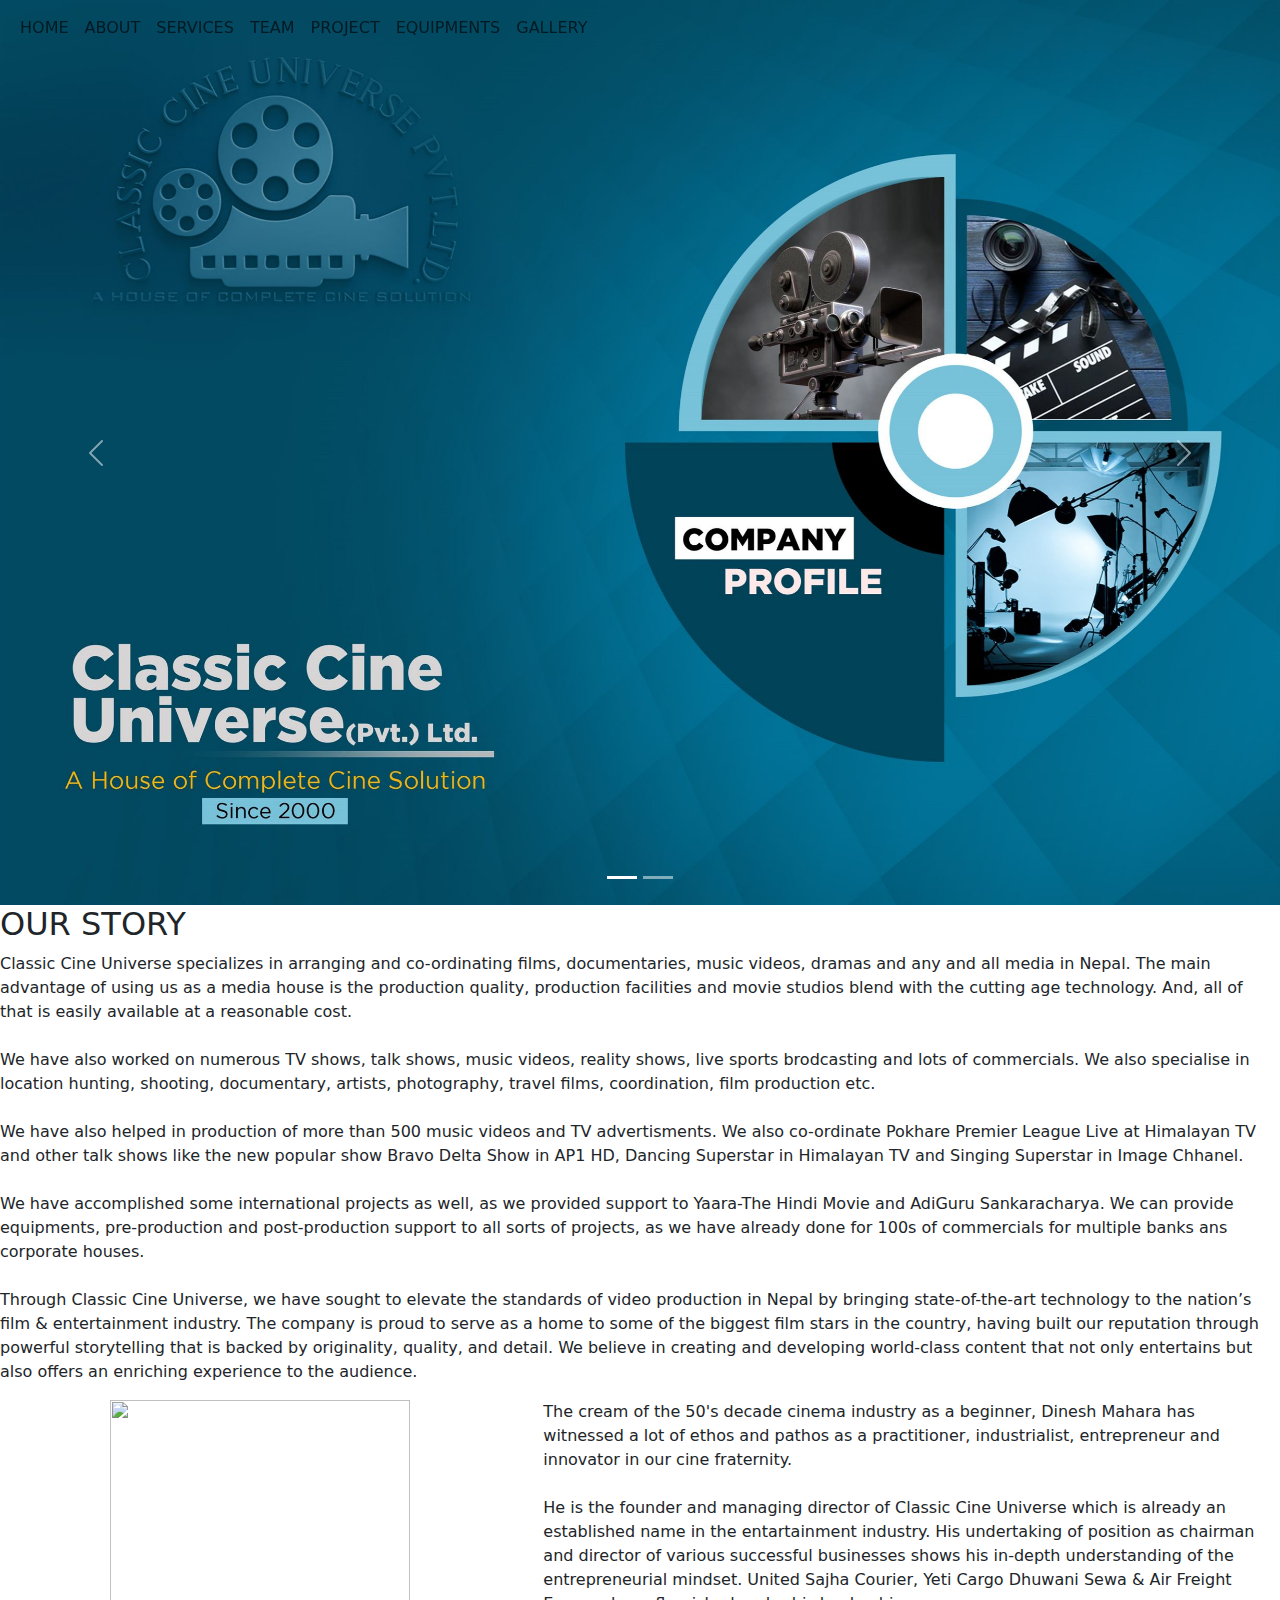
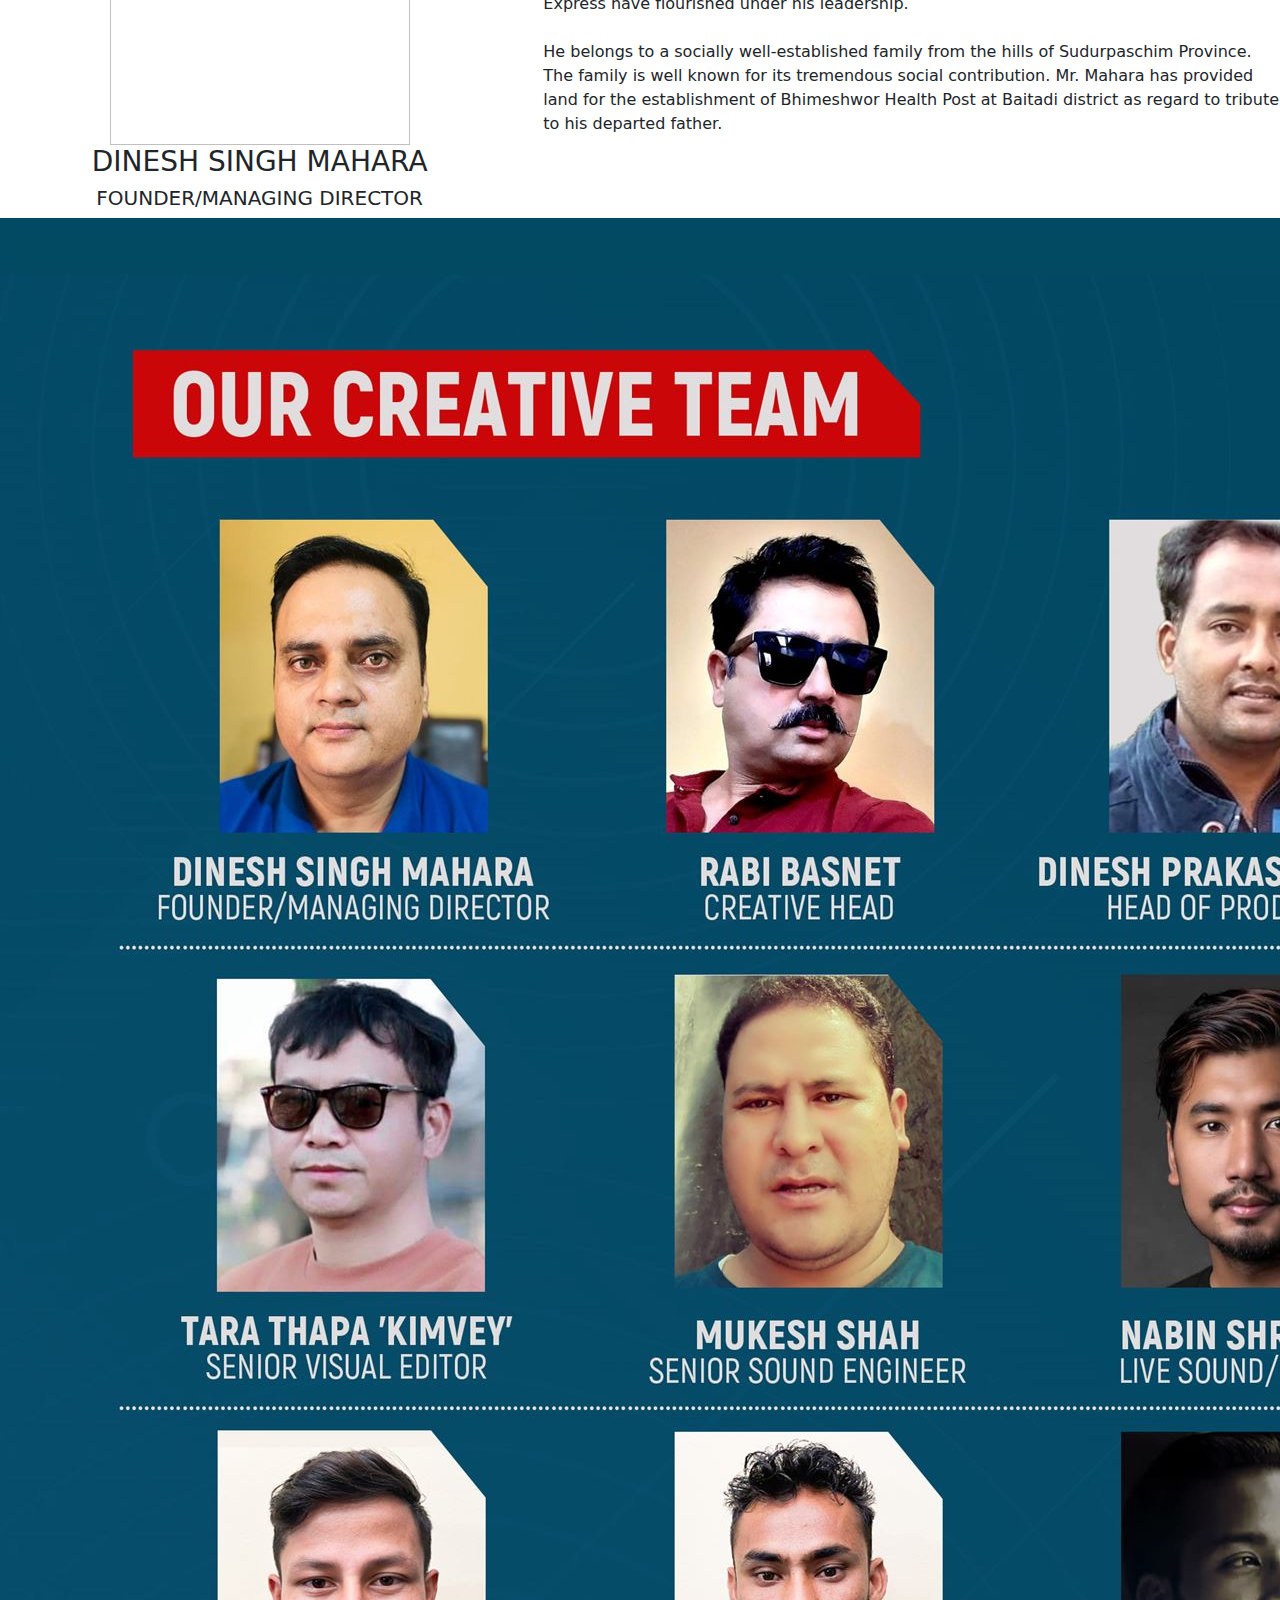
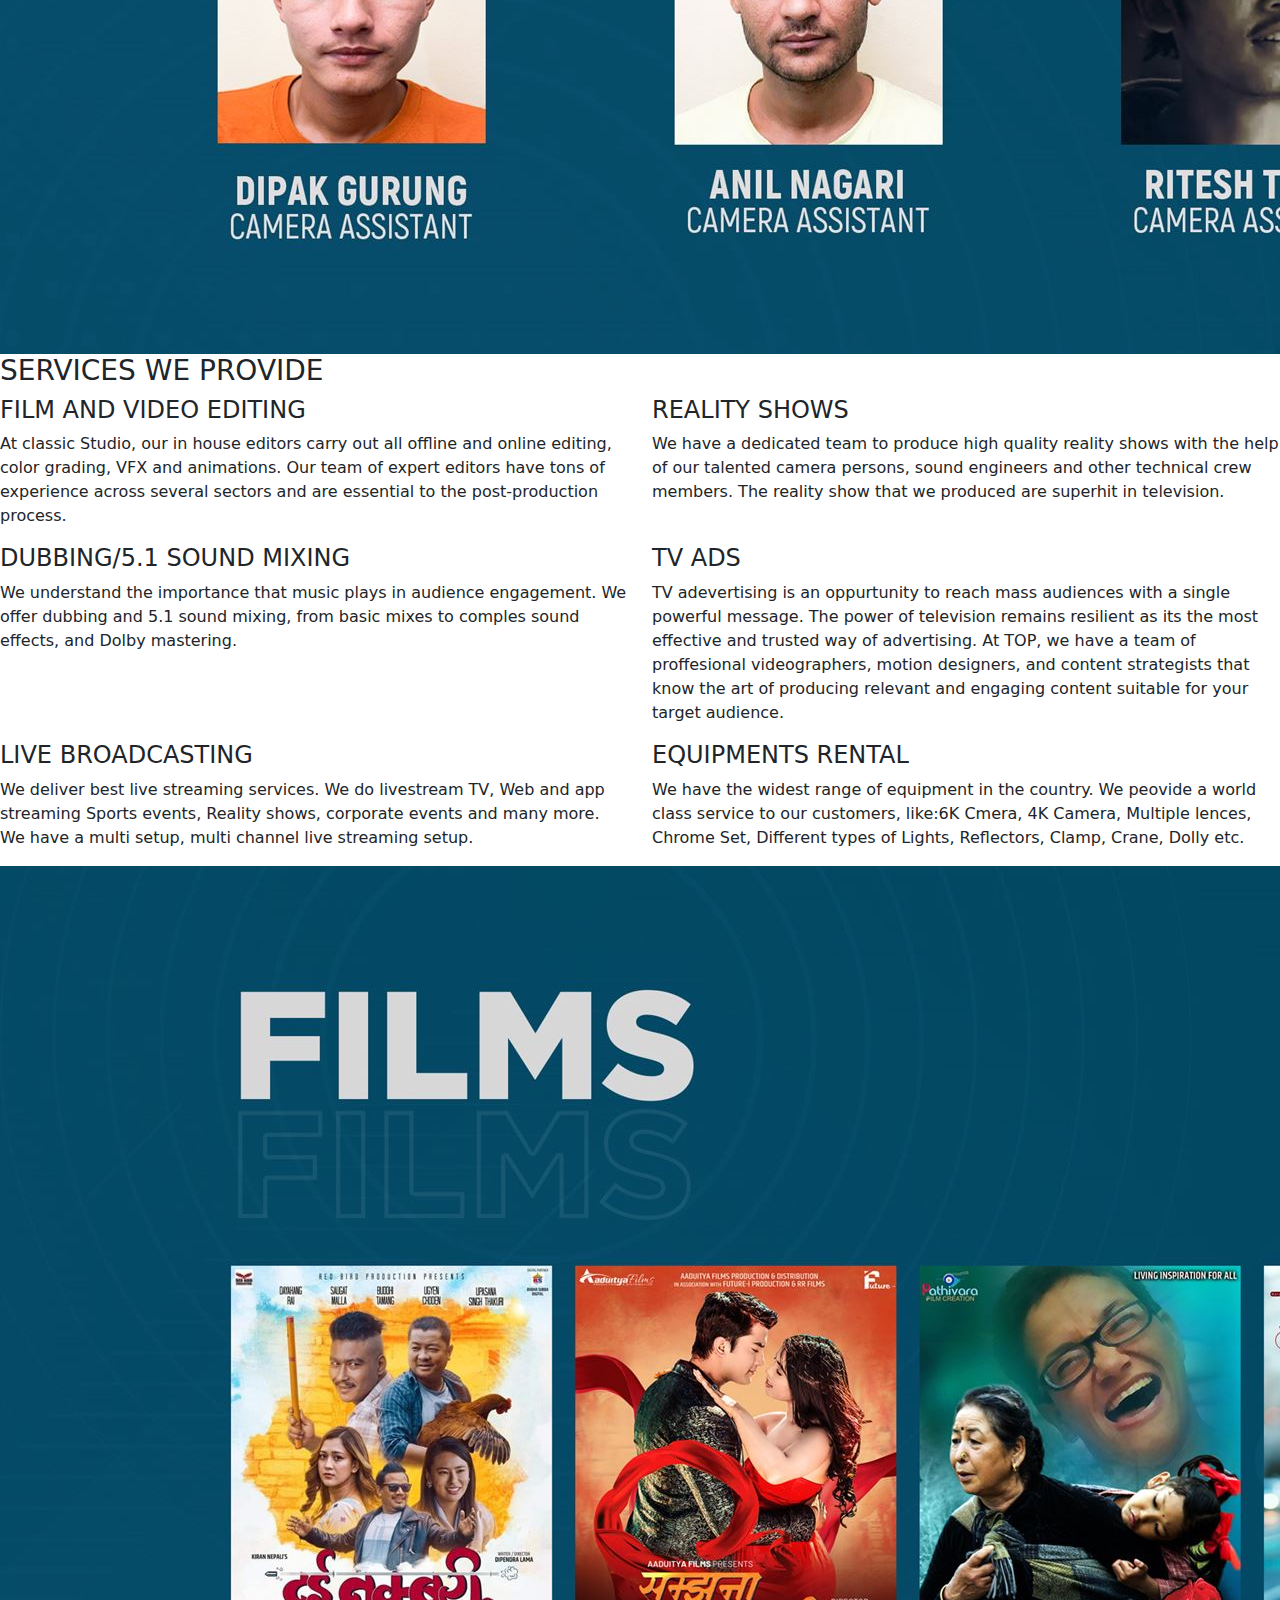
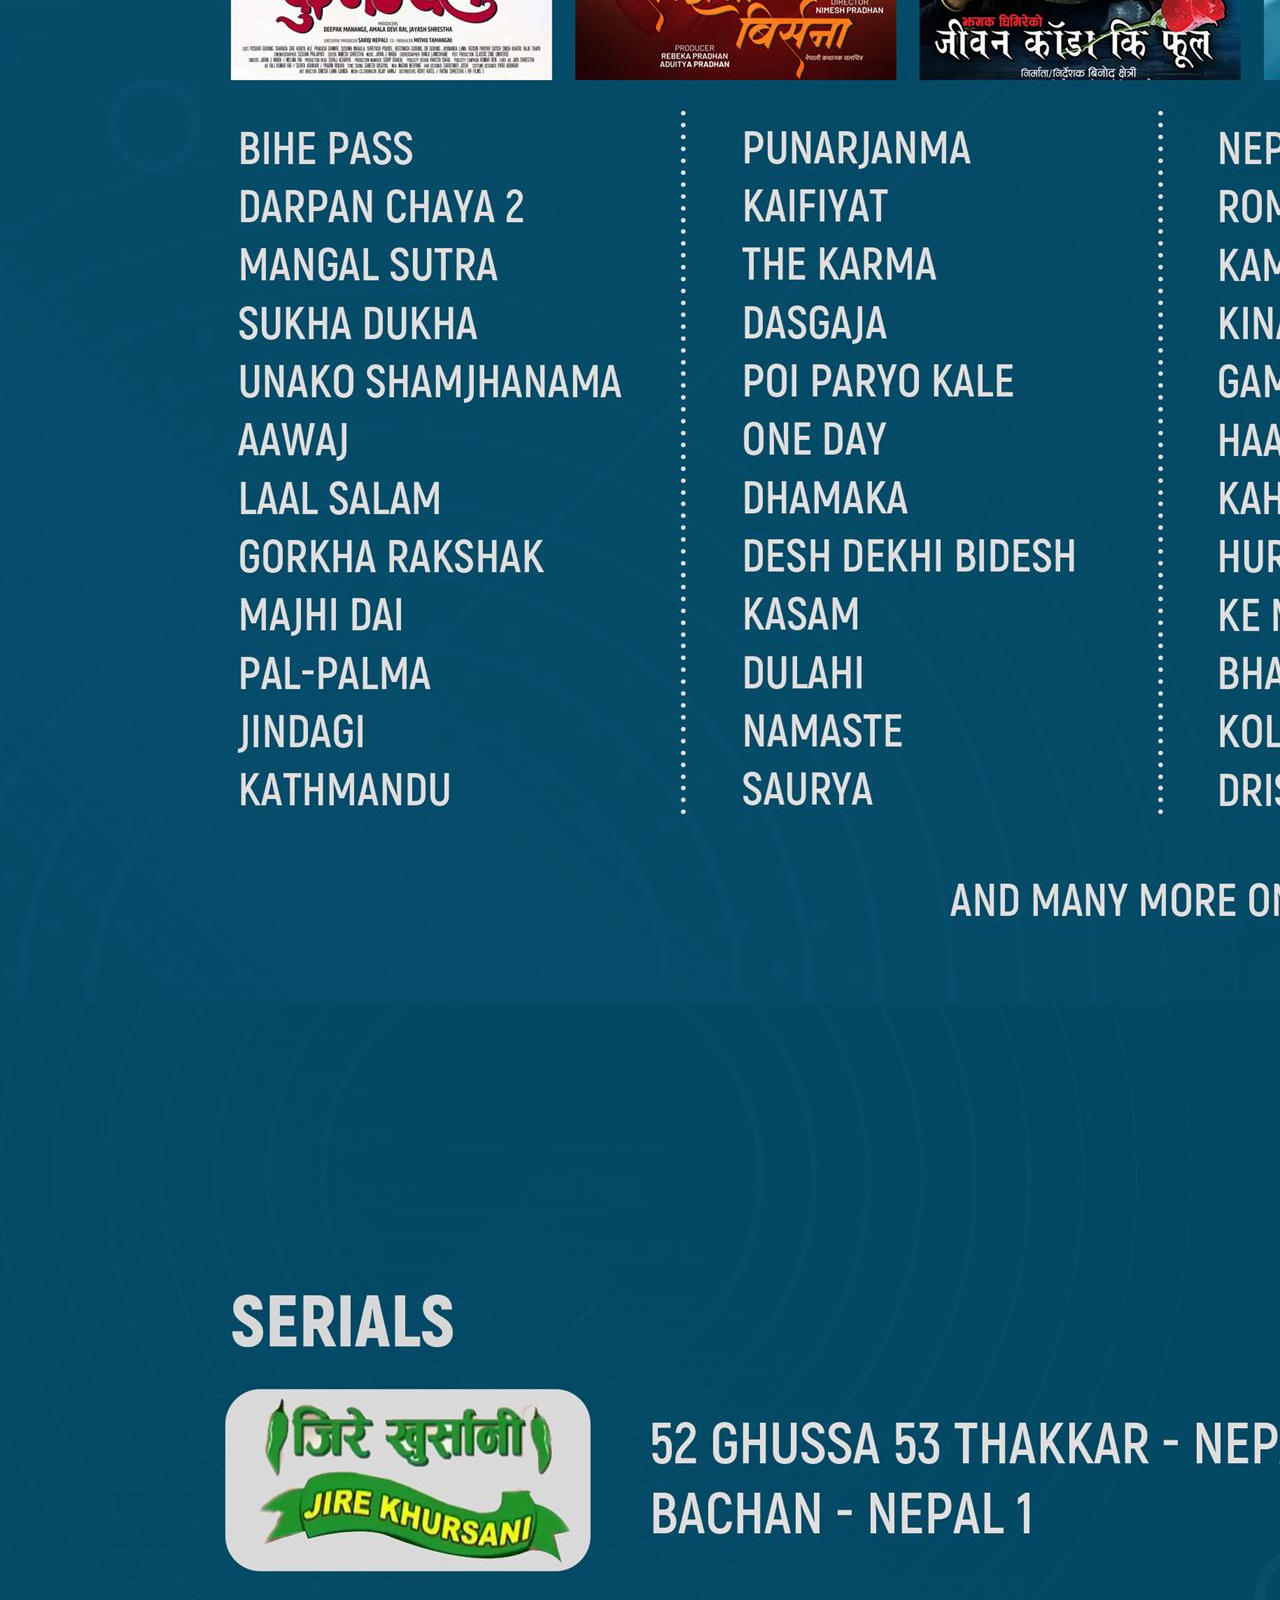
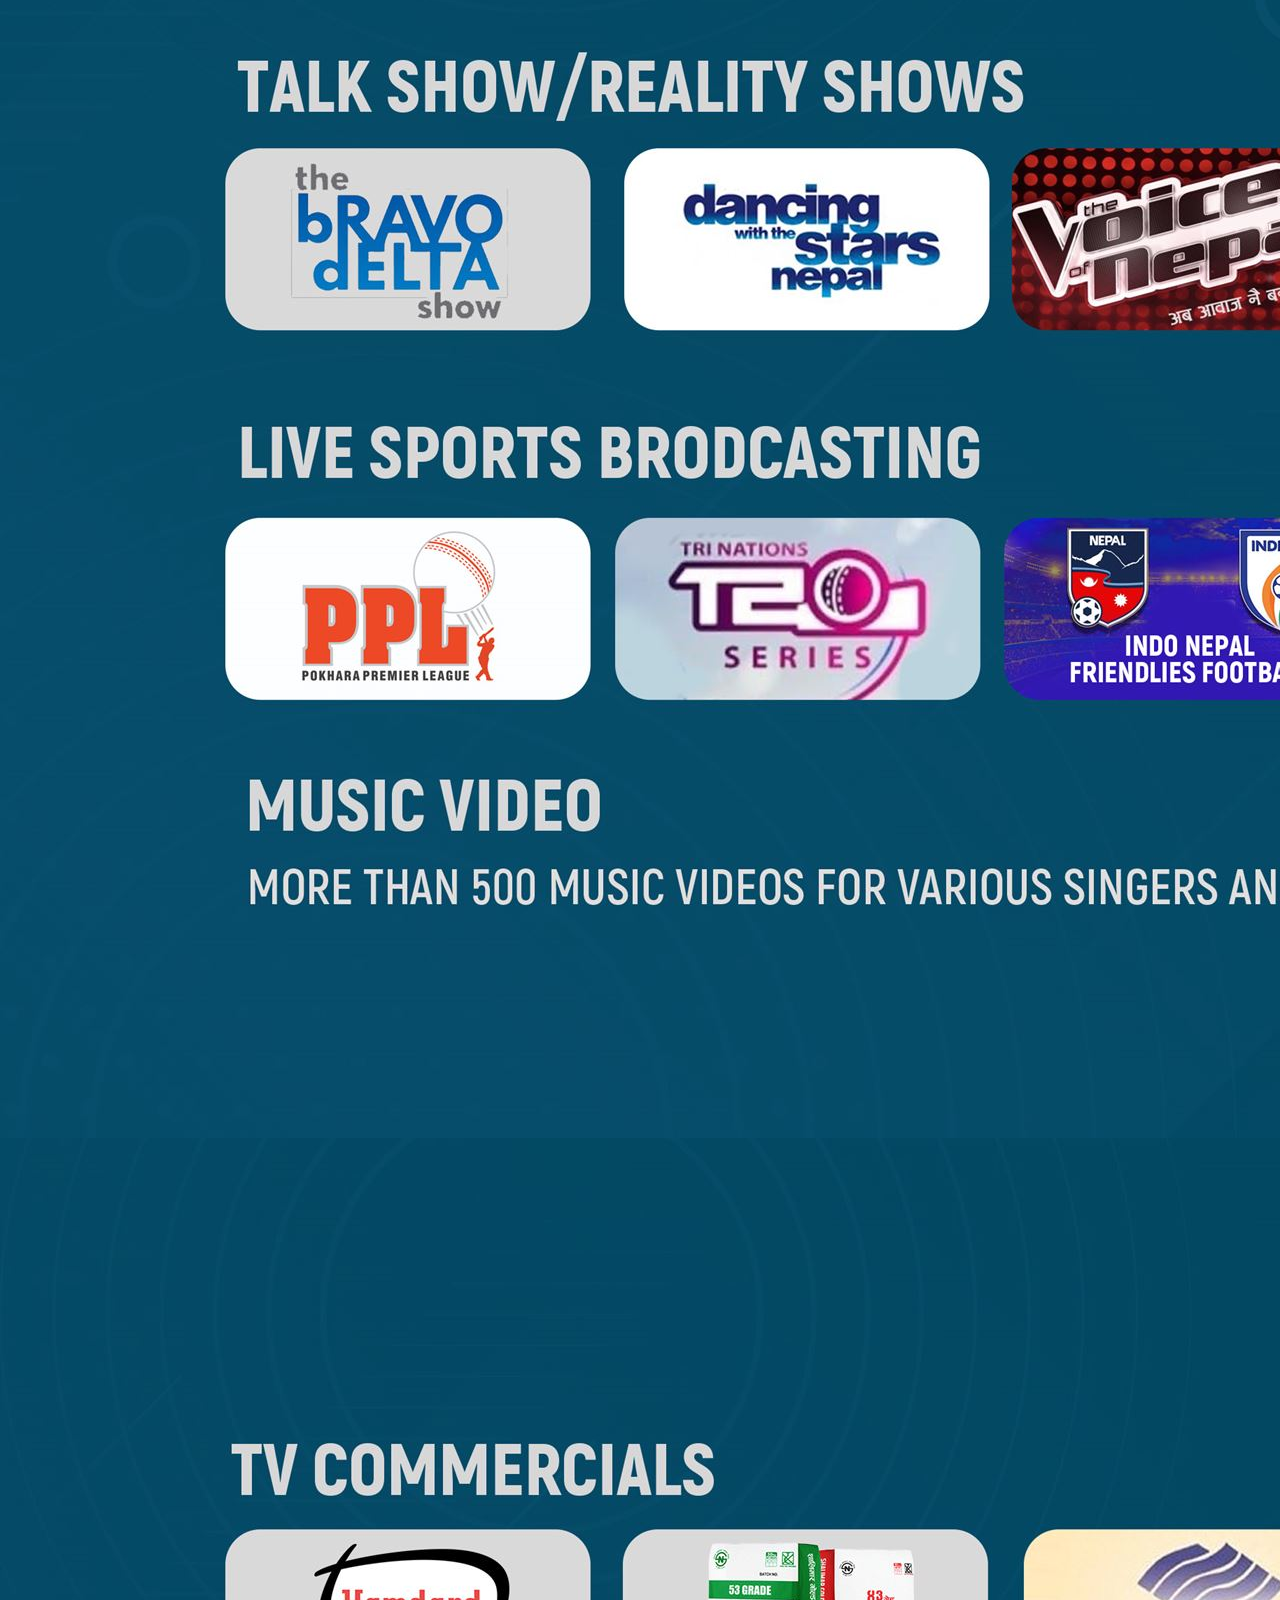
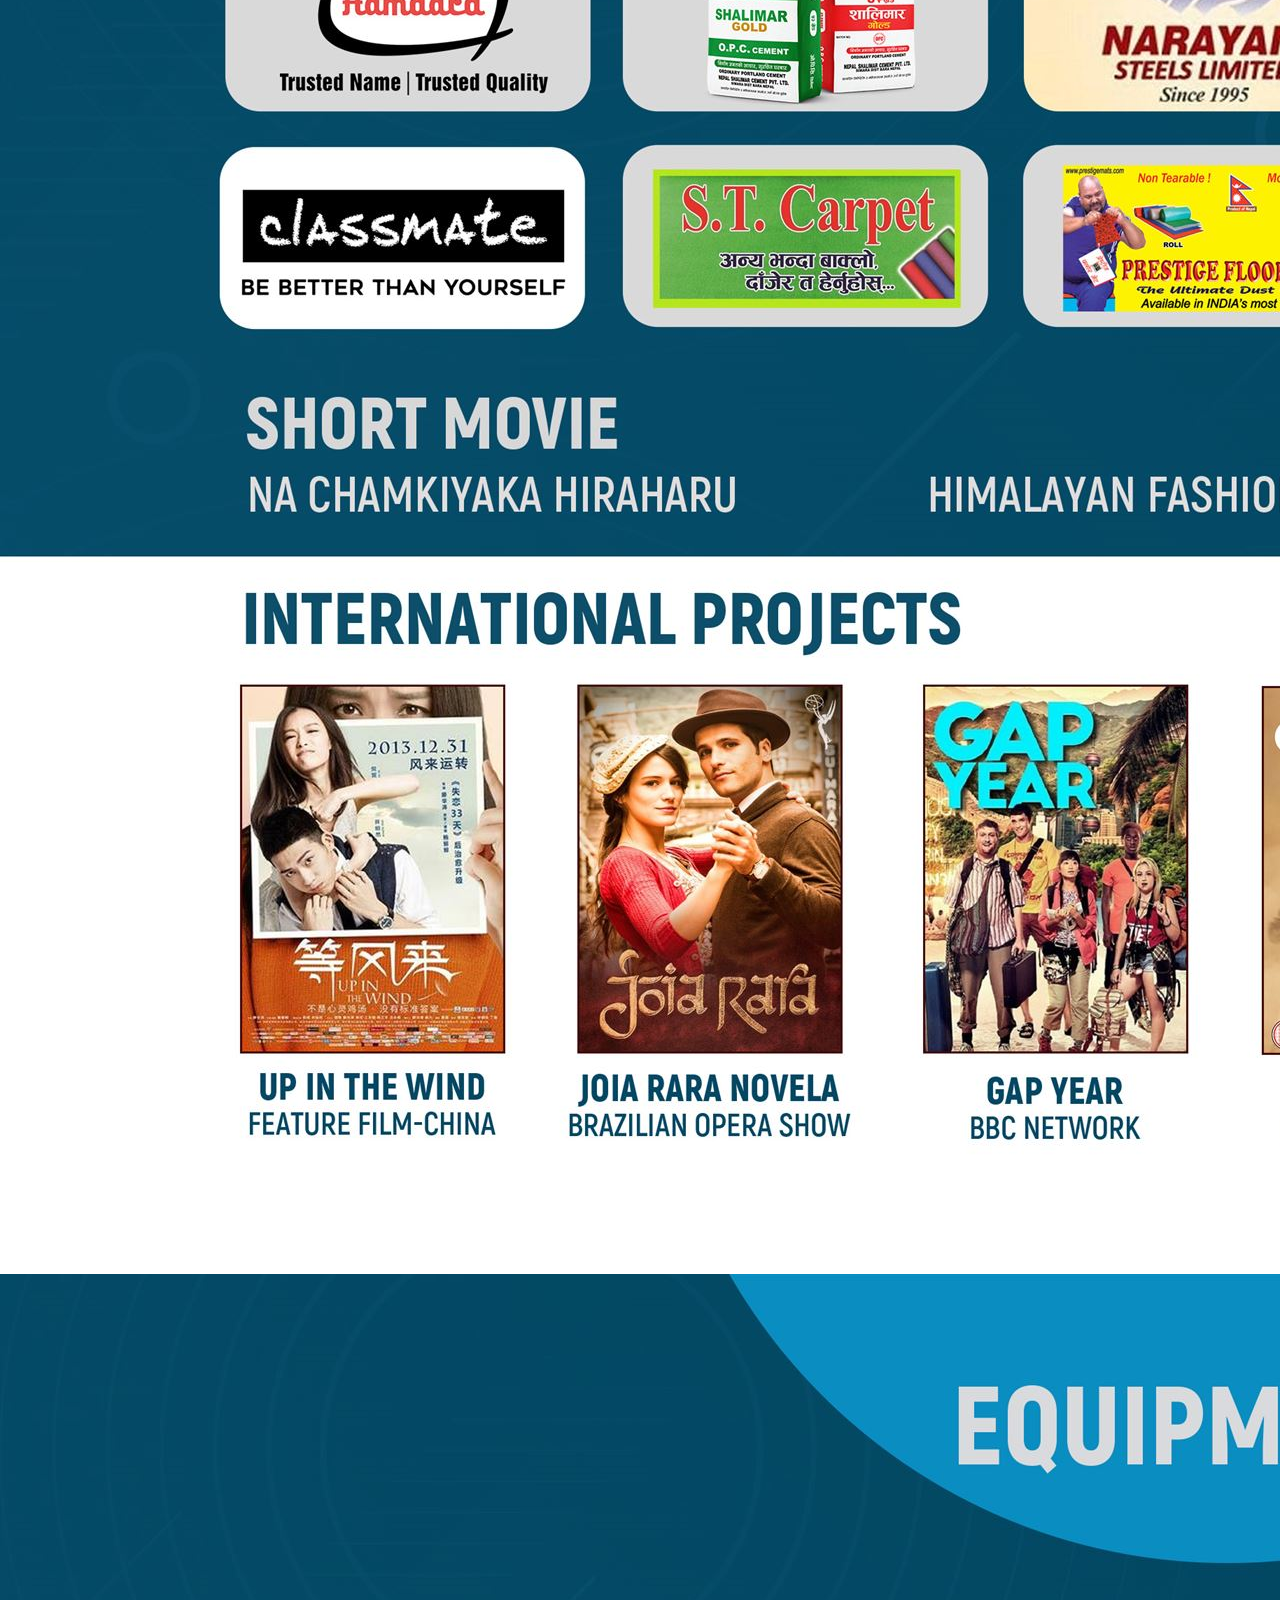
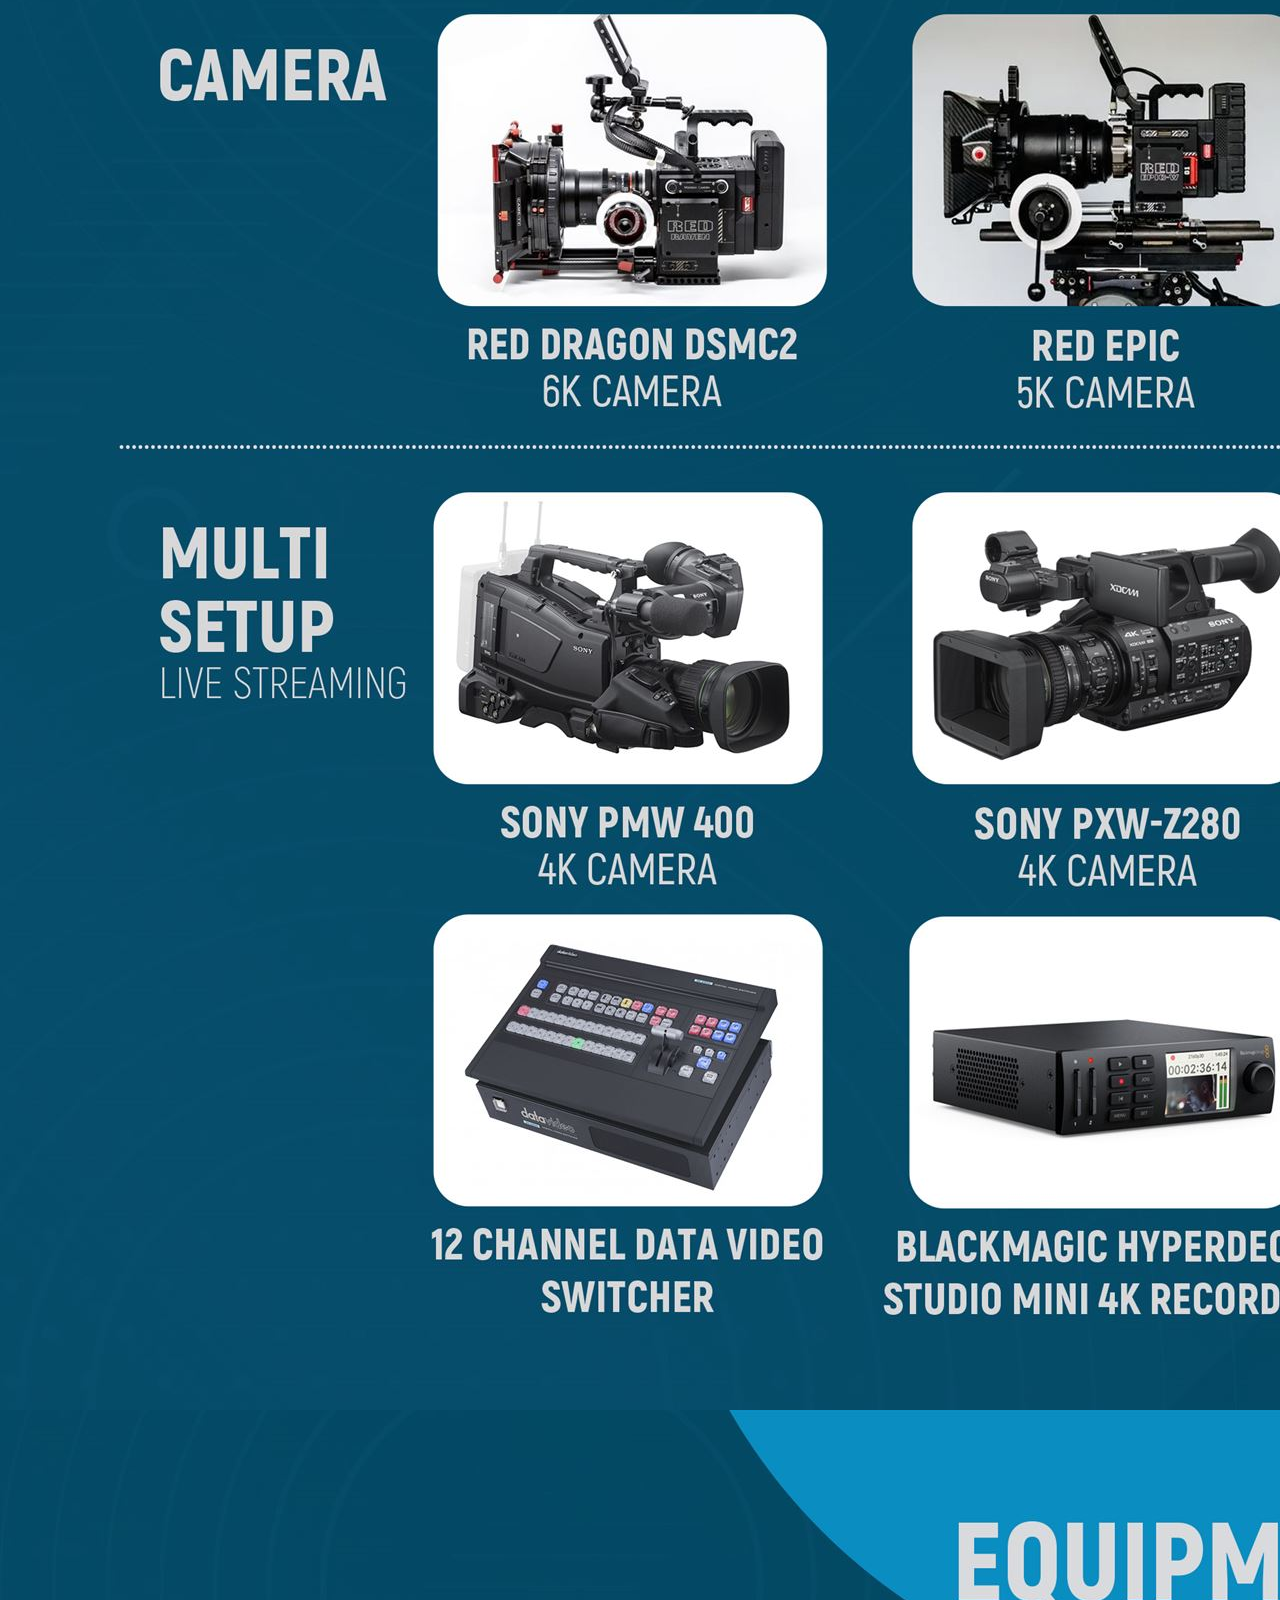
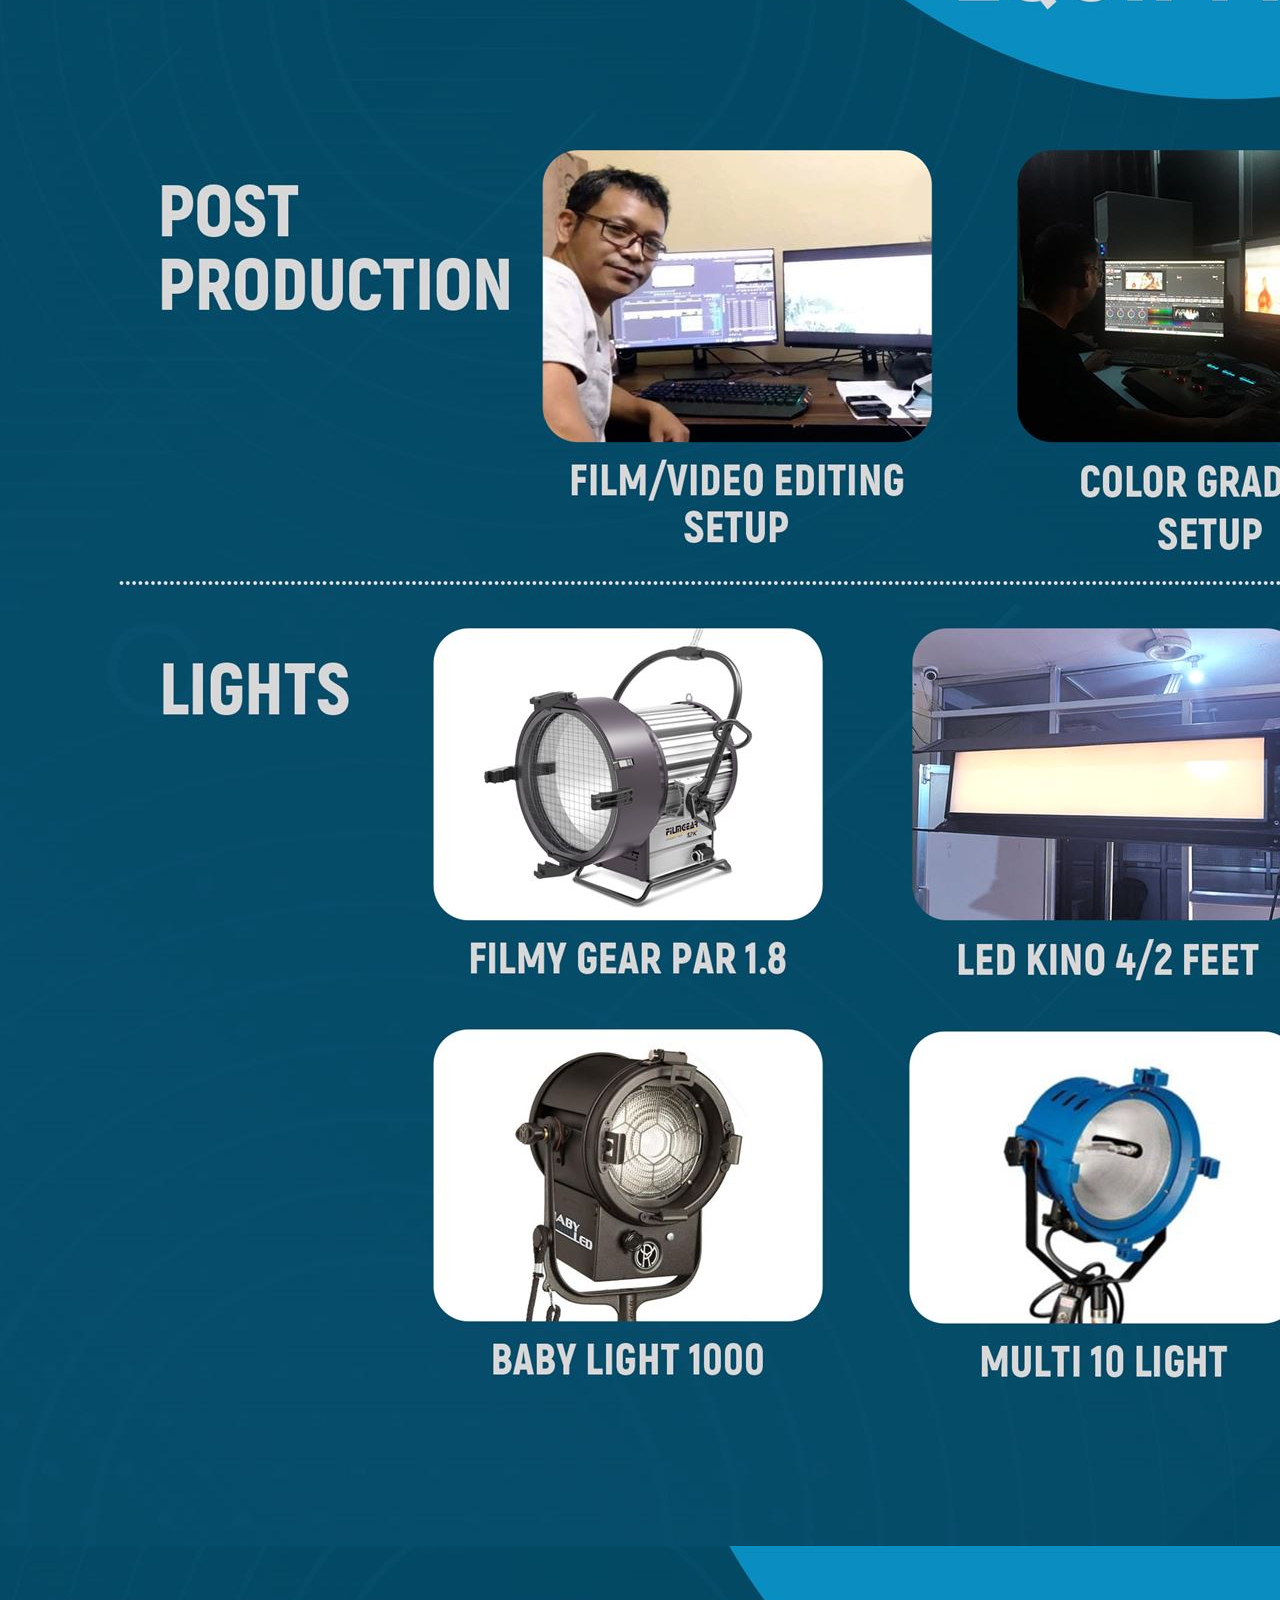
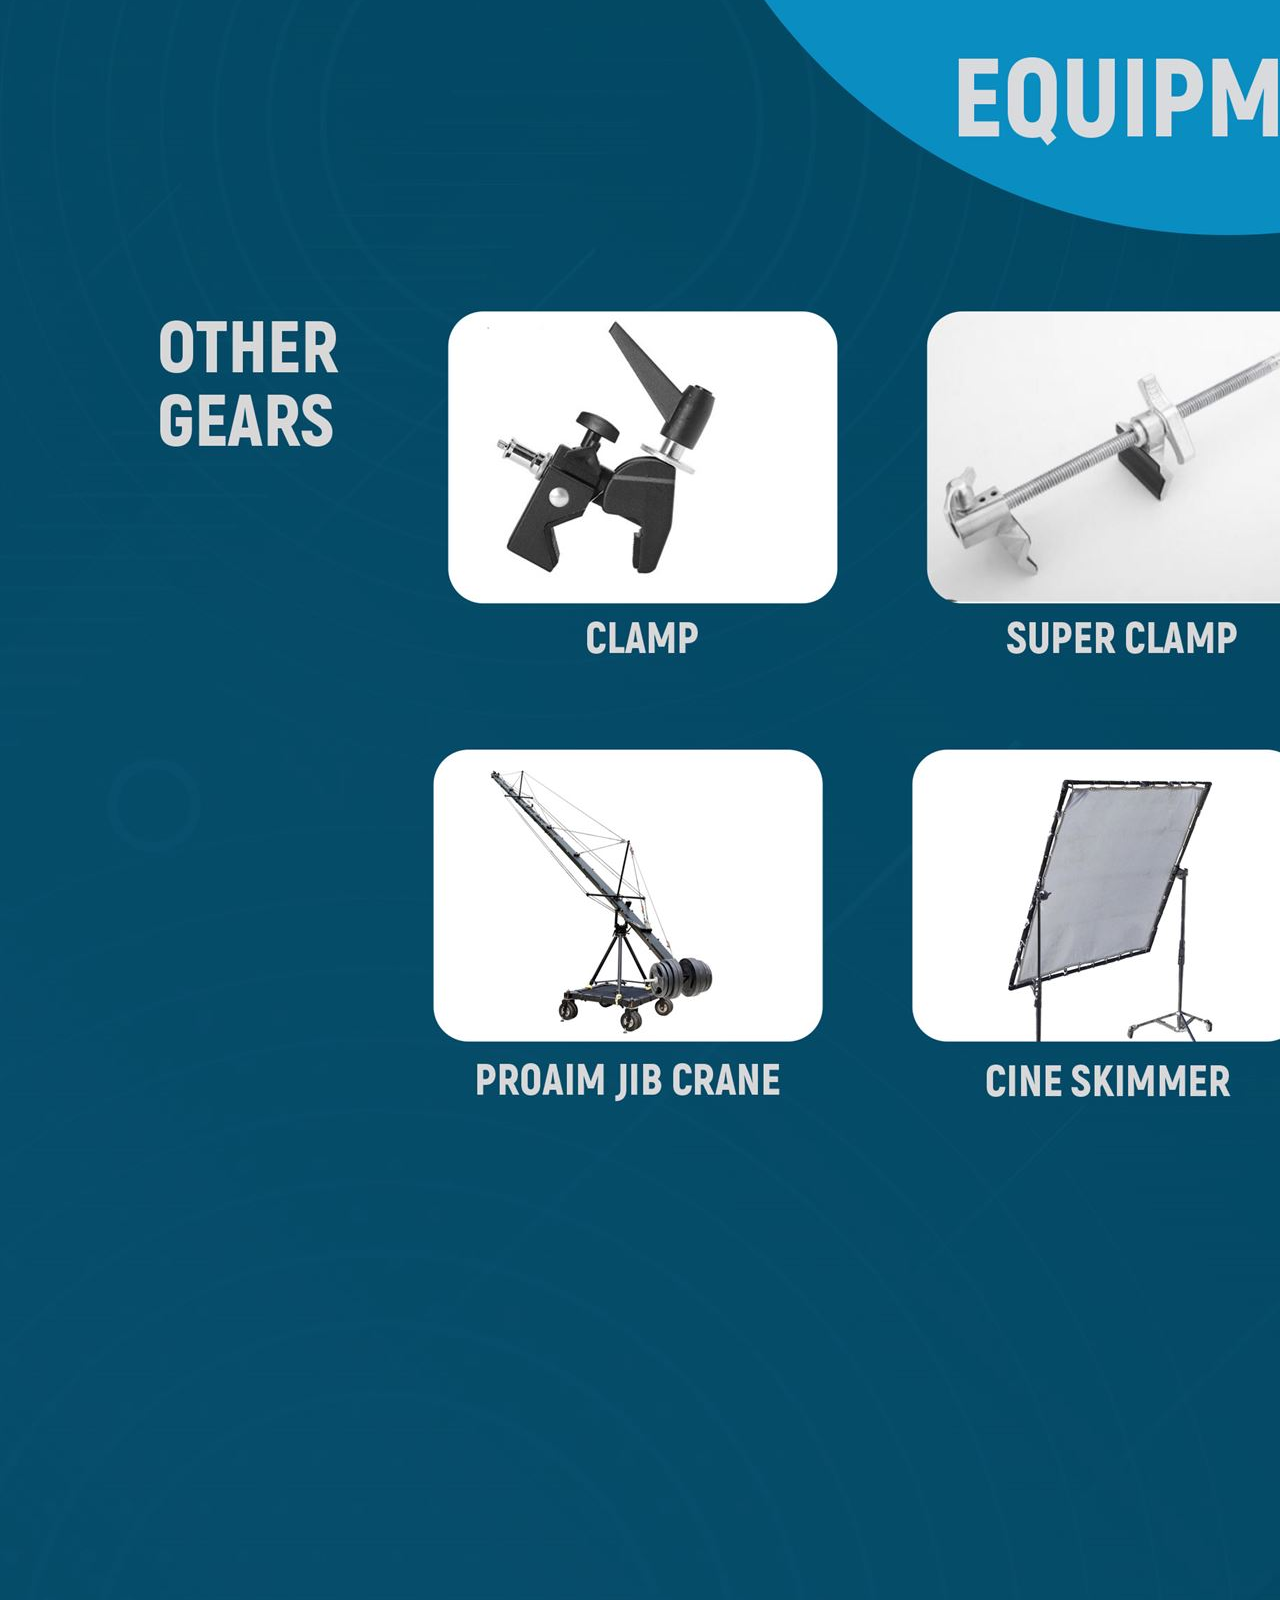
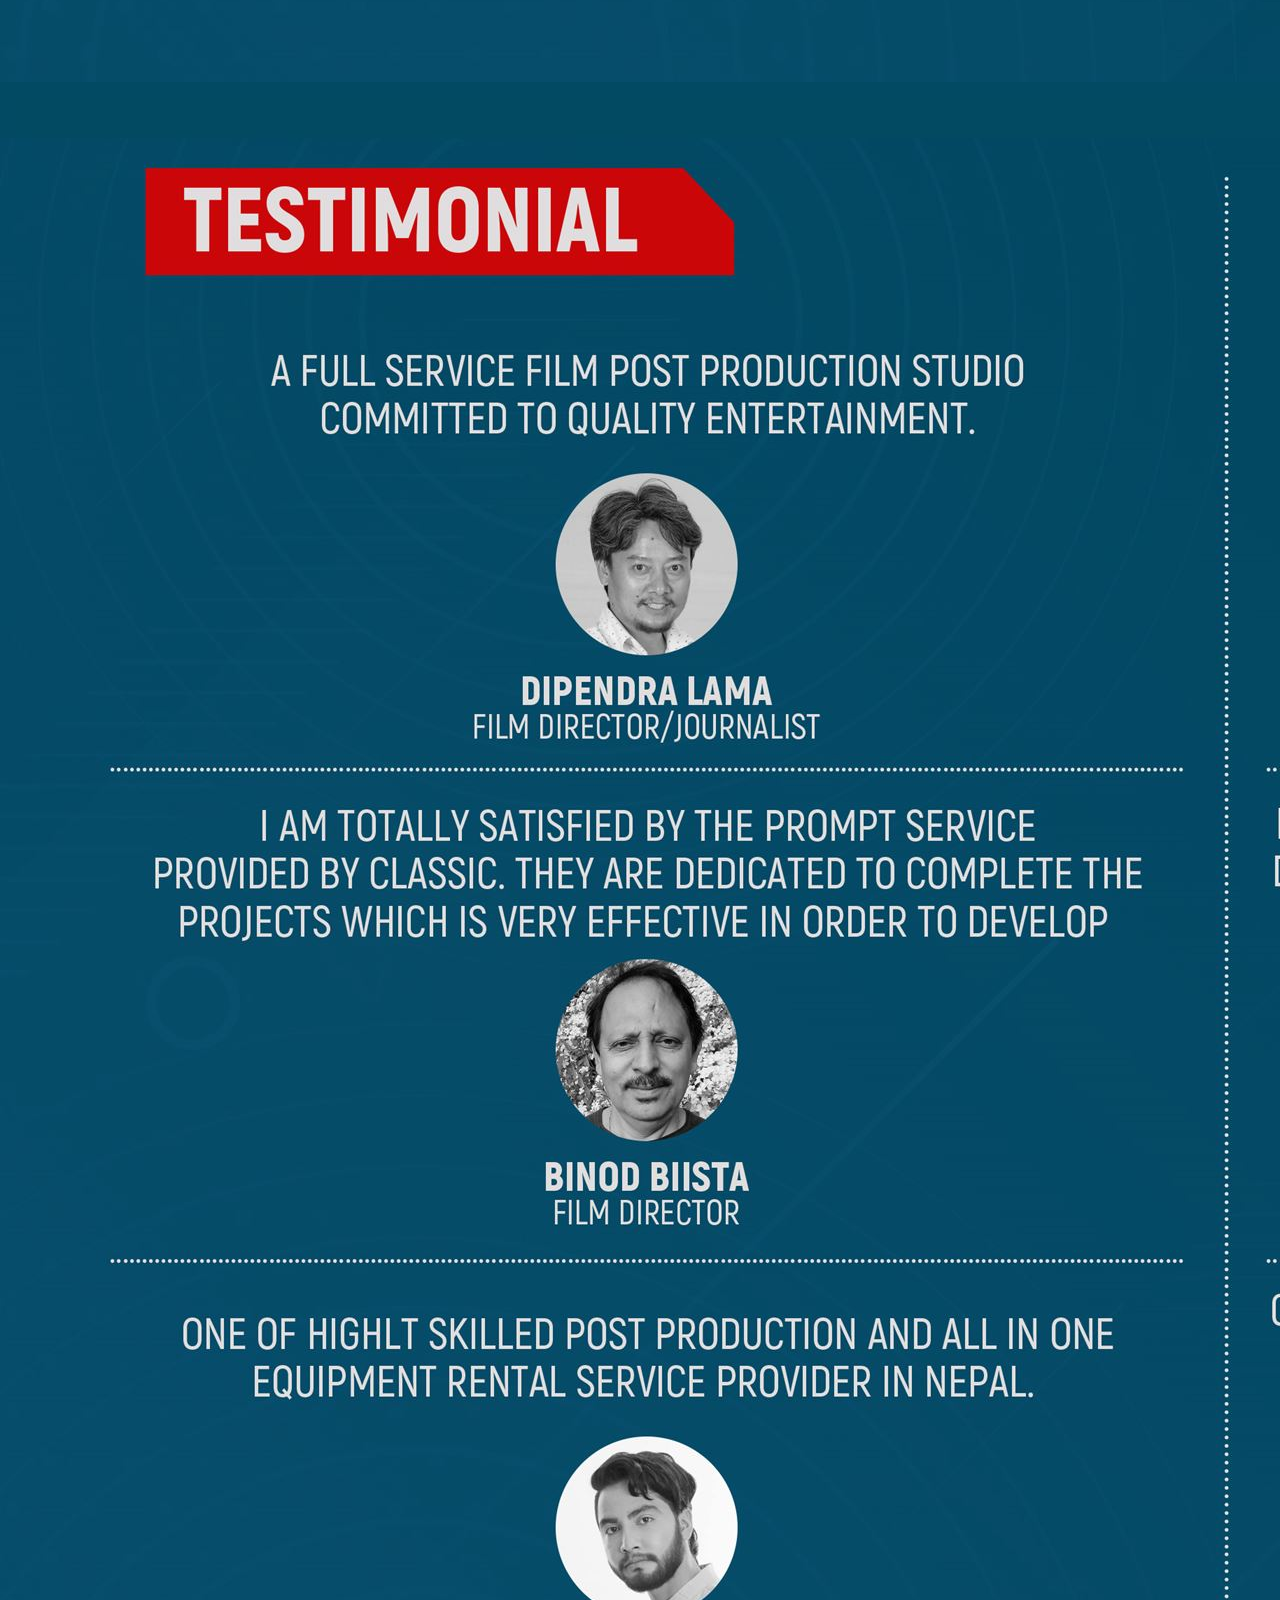
==== index.html @ e8b8960d "Update and rename classic Cine universe.html to index.html" ====
<!DOCTYPE html>
<html lang="en">
<head>
  <title>Classic Cine Universe</title>
  <meta charset="utf-8">
  <meta name="viewport" content="width=device-width, initial-scale=1">
  <link href="https://cdn.jsdelivr.net/npm/bootstrap@5.3.0/dist/css/bootstrap.min.css" rel="stylesheet">
  <script src="https://cdn.jsdelivr.net/npm/bootstrap@5.3.0/dist/js/bootstrap.bundle.min.js"></script>
   <link rel="stylesheet" type="text/css" href="classic cine universe.css">
</head>
<body>

<nav class="navbar navbar-expand-sm justify-content-center  fixed-top " id="navbar" >
  <div class="container-fluid ">
    <ul class="navbar-nav ">

      <li class="nav-item">
        <a class="nav-link" href="#" id="a">HOME</a>
      </li>
      <li class="nav-item">
        <a class="nav-link" href="#ABOUT" id="b">ABOUT</a>
      </li>
      <li class="nav-item">
        <a class="nav-link" href="#services" id="c">SERVICES</a>
      </li>
      <li class="nav-item">
        <a class="nav-link" href="#teams" id="d">TEAM</a>
      </li>
      <li class="nav-item">
        <a class="nav-link" href="#projects" id="e">PROJECT</a>
      </li>
      <li class="nav-item">
        <a class="nav-link" href="#equipments" id="f">EQUIPMENTS</a>
      </li>
      <li class="nav-item">
        <a class="nav-link" href="#gallery" id="g">GALLERY</a>
      </li>
    </ul>
  </div>
</nav>


<!--navbar-->

<!--background-->

<!-- Carousel -->
<div id="demo" class="carousel slide" data-bs-ride="carousel">

  <!-- Indicators/dots -->
  <div class="carousel-indicators">
    <button type="button" data-bs-target="#demo" data-bs-slide-to="0" class="active"></button>
    <button type="button" data-bs-target="#demo" data-bs-slide-to="1"></button>
  </div>
  
  <!-- The slideshow/carousel -->
  <div class="carousel-inner">
    <div class="carousel-item active">
      <img src="1.jpg" alt="Los Angeles" class="d-block" style="width:100%">
    </div>
    <div class="carousel-item">
      <img src="landing16.jpg" alt="Chicago" class="d-block" style="width:100%">
    </div>
    
  </div>
  
  <!-- Left and right controls/icons -->
  <button class="carousel-control-prev" type="button" data-bs-target="#demo" data-bs-slide="prev">
    <span class="carousel-control-prev-icon"></span>
  </button>
  <button class="carousel-control-next" type="button" data-bs-target="#demo" data-bs-slide="next">
    <span class="carousel-control-next-icon"></span>
  </button>
</div>


<!--carousel-->

<div class="background1">
<h2>OUR STORY</h2>
<div class="line">
  
</div>


<p>
  Classic Cine Universe specializes in arranging and co-ordinating films, documentaries, music videos, dramas and any and all media in Nepal. The main advantage of using us as a media house is the production quality, production facilities and movie studios blend with the cutting age technology. And, all of that is easily available at a reasonable cost.<br> <br>
We have also worked on numerous TV shows, talk shows, music videos, reality shows, live sports brodcasting and lots of commercials. We also specialise in location hunting, shooting, documentary, artists, photography, travel films, coordination, film production etc.<br> <br>
We have also helped in production of more than 500 music videos and TV advertisments. We also co-ordinate Pokhare Premier League Live at Himalayan TV and other talk shows like the new popular show Bravo Delta Show in AP1 HD, Dancing Superstar in Himalayan TV and Singing Superstar in Image Chhanel.<br> <br>
We have accomplished some international projects as well, as we provided support to Yaara-The Hindi Movie and AdiGuru Sankaracharya. We can provide equipments, pre-production and post-production support to all sorts of projects, as we have already done for 100s of commercials for multiple banks ans corporate houses.<br> <br>
Through Classic Cine Universe, we have sought to elevate the standards of video production in Nepal by bringing state-of-the-art technology to the nation’s film & entertainment industry.
The company is proud to serve as a home to some of the biggest film stars in the country, having built our reputation through powerful storytelling that is backed by originality, quality, and detail. We believe in creating and developing world-class content that not only entertains but also offers an enriching experience to the audience.
</p>
  
</div>


<div class="dinesh">
<div class="row">


<div class="col-sm-5 " align="center">
<img src="Prakash Mahara PP.jpg" height="345" width="300">
<h3>DINESH SINGH MAHARA</h3>
<h5>FOUNDER/MANAGING DIRECTOR</h5>
</div>

<div class="col-sm-7">
<p>The cream of the 50's decade cinema industry as a beginner, Dinesh Mahara has witnessed a lot of ethos and pathos as a practitioner, industrialist, entrepreneur and innovator in our cine fraternity.
<br> <br>
He is the founder and managing director of Classic Cine Universe which is already an established name in the entartainment industry. His undertaking of position as chairman and director of various successful businesses shows his in-depth understanding of the entrepreneurial mindset. United Sajha Courier, Yeti Cargo Dhuwani Sewa & Air Freight Express have flourished under his leadership.
<br> <br>
He belongs to a socially well-established family from the hills of Sudurpaschim Province. The family is well known for its tremendous social contribution. Mr. Mahara has provided land for the establishment of Bhimeshwor Health Post at Baitadi district as regard to tribute to his departed father.</p>
</div>
</div>
</div>


<!--section-->
<div class="teams" id="teams">

<div class="row">
<div class="col-sm-12">
<img src="team4.jpg">
</div>
</div>

</div>

<!--section-->


<div class="services">
<div class="text">
<h3> SERVICES WE PROVIDE </h3>
</div>
<div class="row row1">

<div class="col-sm-6 col">
<h4>FILM AND VIDEO EDITING</h4>
<P>At classic Studio, our in house editors carry out all offline and online editing, color grading, VFX and animations. Our team of expert editors have tons of experience across several sectors and are essential to the post-production process. </P>

</div>
<div class="col-sm-6 col">
<H4>REALITY SHOWS</H4>
<p>We have a dedicated team to produce high quality reality shows with the help of our talented camera persons, sound engineers and other technical crew members. The reality show that we produced are superhit in television.</p>

</div>

</div>

<div class="row row2">

<div class="col-sm-6 col">
<h4>DUBBING/5.1 SOUND MIXING</h4>
<P>We understand the importance that music plays in audience engagement. We offer dubbing and 5.1 sound mixing, from basic mixes to comples sound effects, and Dolby mastering. </P>

</div>
<div class="col-sm-6 col">
<h4>TV ADS</h4>
<P> TV adevertising is an oppurtunity to reach mass audiences with a single powerful message. The power of television remains resilient as its the most effective and trusted way of advertising. At TOP, we have a team of proffesional videographers, motion designers, and content strategists that know the art of producing relevant and engaging content suitable for your target audience. </P>
</div>

</div>



<div class="row row3">

<div class="col-sm-6">
<h4>LIVE BROADCASTING</h4>
<P>We deliver best live streaming services. We do livestream TV, Web and app streaming Sports events, Reality shows, corporate events and many more. We have a multi setup, multi channel live streaming setup.</P>

</div>
<div class="col-sm-6">
<h4>EQUIPMENTS RENTAL</h4>
<P>We have the widest range of equipment in the country. We peovide a world class service to our customers, like:6K Cmera, 4K Camera, Multiple lences, Chrome Set, Different types of Lights, Reflectors, Clamp, Crane, Dolly etc. </P>
</div>

</div>
</div>

<!--services-->

<!--section-->
<div class="projects" id="projects">

<div class="row">
<div class="col-sm-12">
<img src="projects completed5.jpg">
</div>
</div>

<div class="row">
<div class="col-sm-12">
<img src="projects completed6.jpg">
</div>
</div>
<div class="row">
<div class="col-sm-12">
<img src="projects completed.jpg">
</div>
</div>


</div>

<!--section-->

<!--section-->
<div class="equipments" id="equipments">

<div class="row">
<div class="col-sm-12">
<img src="equipments8.jpg">
</div>
</div>

<div class="row">
<div class="col-sm-12">
<img src="equipments9.jpg">
</div>
</div>

<div class="row">
<div class="col-sm-12">
<img src="equipments10.jpg">
</div>
</div>

</div>

<!--section-->

<!--section-->
<div class="testimonial" id="section13">

<div class="row">
<div class="col-sm-12">
<img src="testimonial11.jpg">
</div>
</div>

</div>

<!--section-->
<!--section-->
<div class="gallery" id="gallery">

<div class="row">
<div class="col-sm-12">
<img src="gallery12.jpg">
</div>
</div>

</div>

<!--section-->

<!--section-->
<div class="footer"> 

<div class="row">
<div class="col-sm-12">
<img src="footer14.jpg">
</div>
</div>

</div>

<!--section-->


</body>
</html>

<script>
// When the user scrolls down 80px from the top of the document, resize the navbar's padding and the logo's font size
window.onscroll = function() {scrollFunction()};

function scrollFunction() {
  if (document.body.scrollTop > 80 || document.documentElement.scrollTop > 80) {
    document.getElementById("navbar").style.background = "#046081";
    document.getElementById("a").style.color = "white";
    document.getElementById("b").style.color = "white";
    document.getElementById("c").style.color = "white";
    document.getElementById("d").style.color = "white";
    document.getElementById("e").style.color = "white";
    document.getElementById("f").style.color = "white";
    document.getElementById("g").style.color = "white";
  } else {
    document.getElementById("navbar").style.background = "white";
    document.getElementById("a" ).style.color = "black";
      document.getElementById("b").style.color = "black";
    document.getElementById("c").style.color = "black";
    document.getElementById("d").style.color = "black";
    document.getElementById("e").style.color = "black";
    document.getElementById("f").style.color = "black";
    document.getElementById("g").style.color = "black";
  }
}
</script>
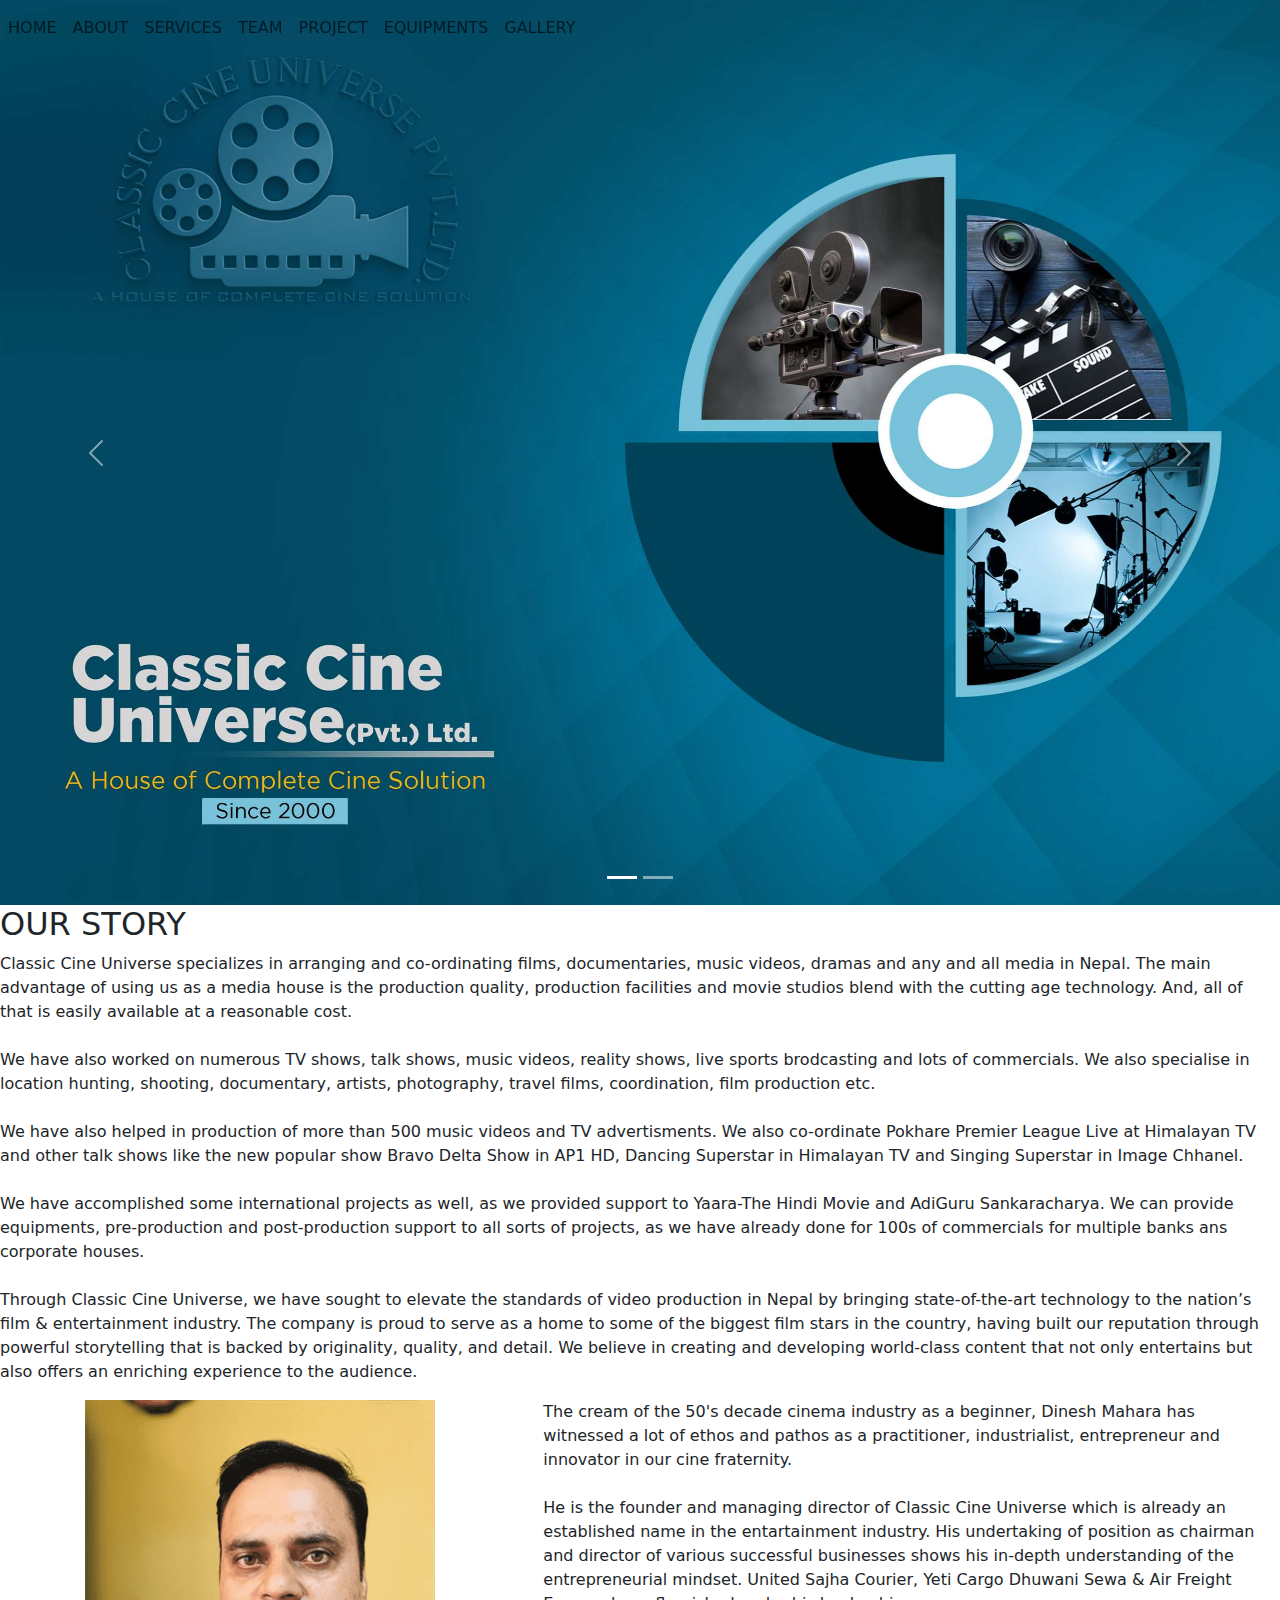
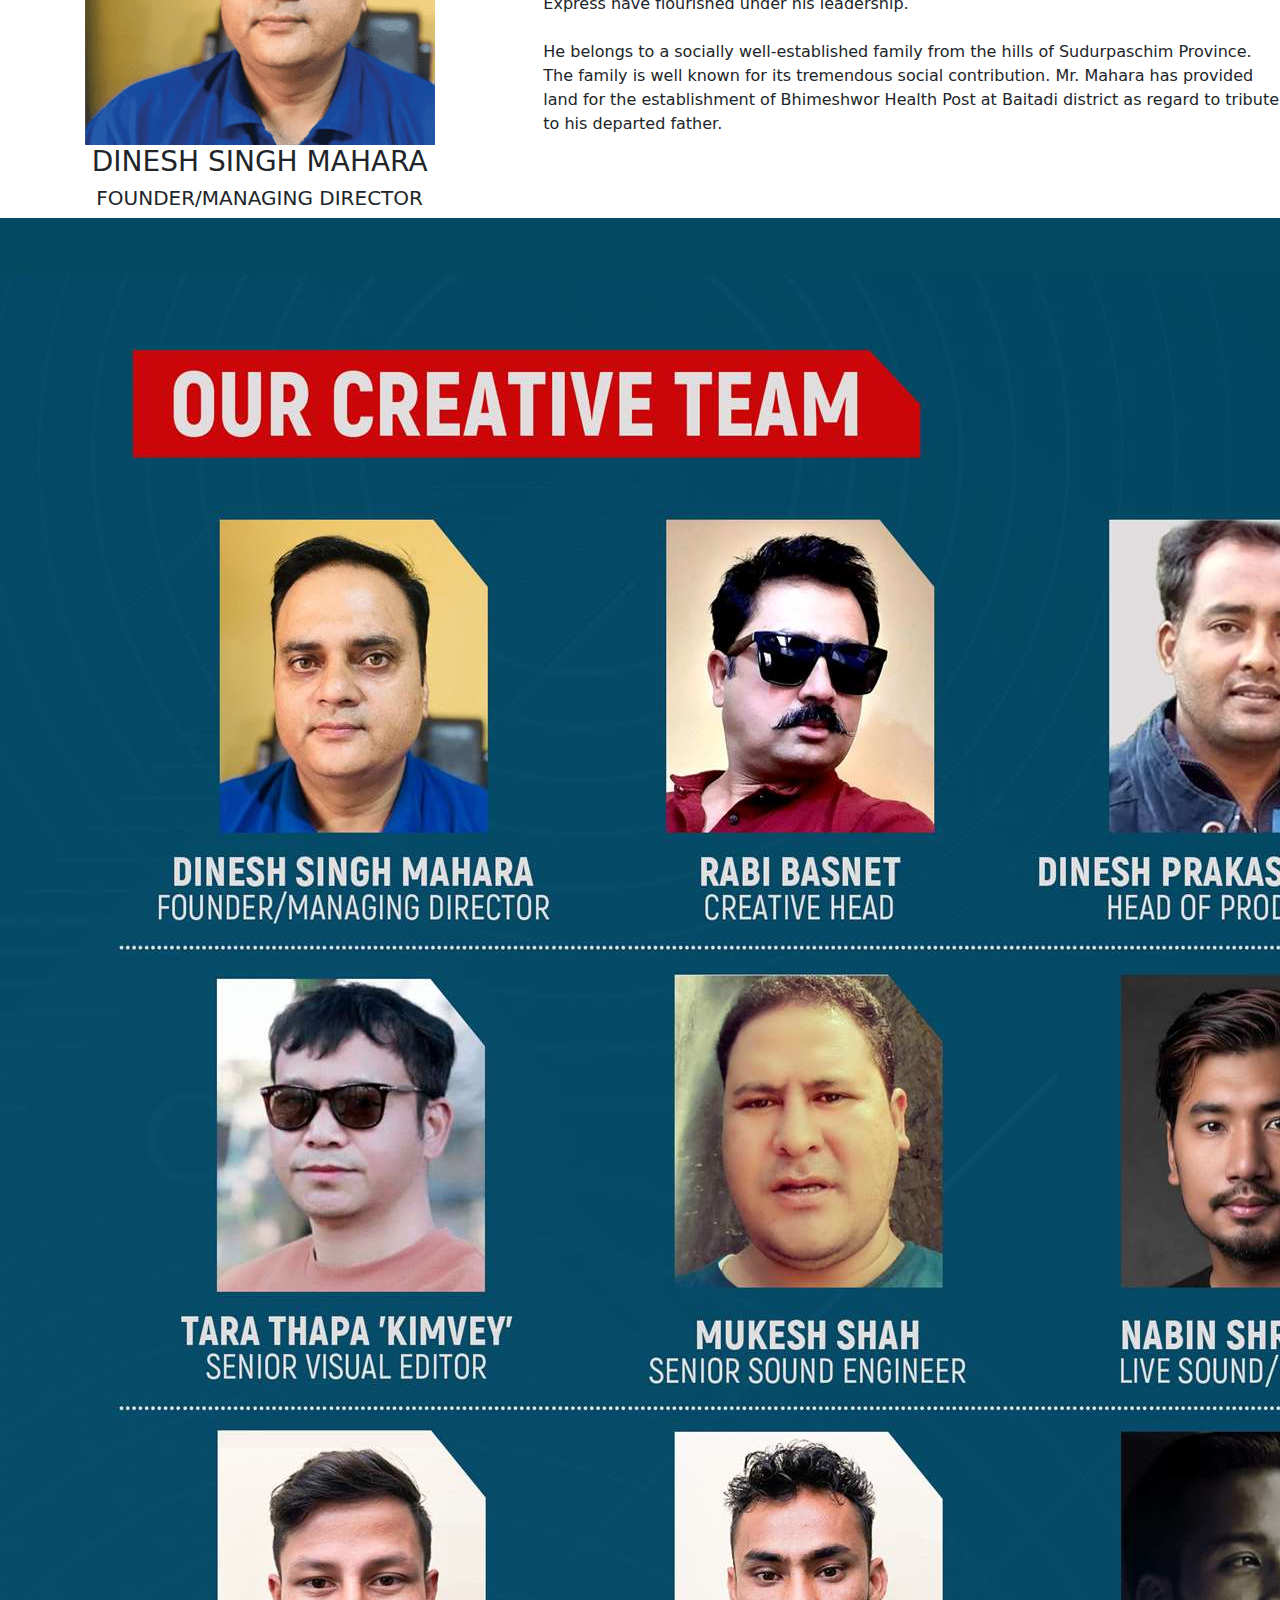
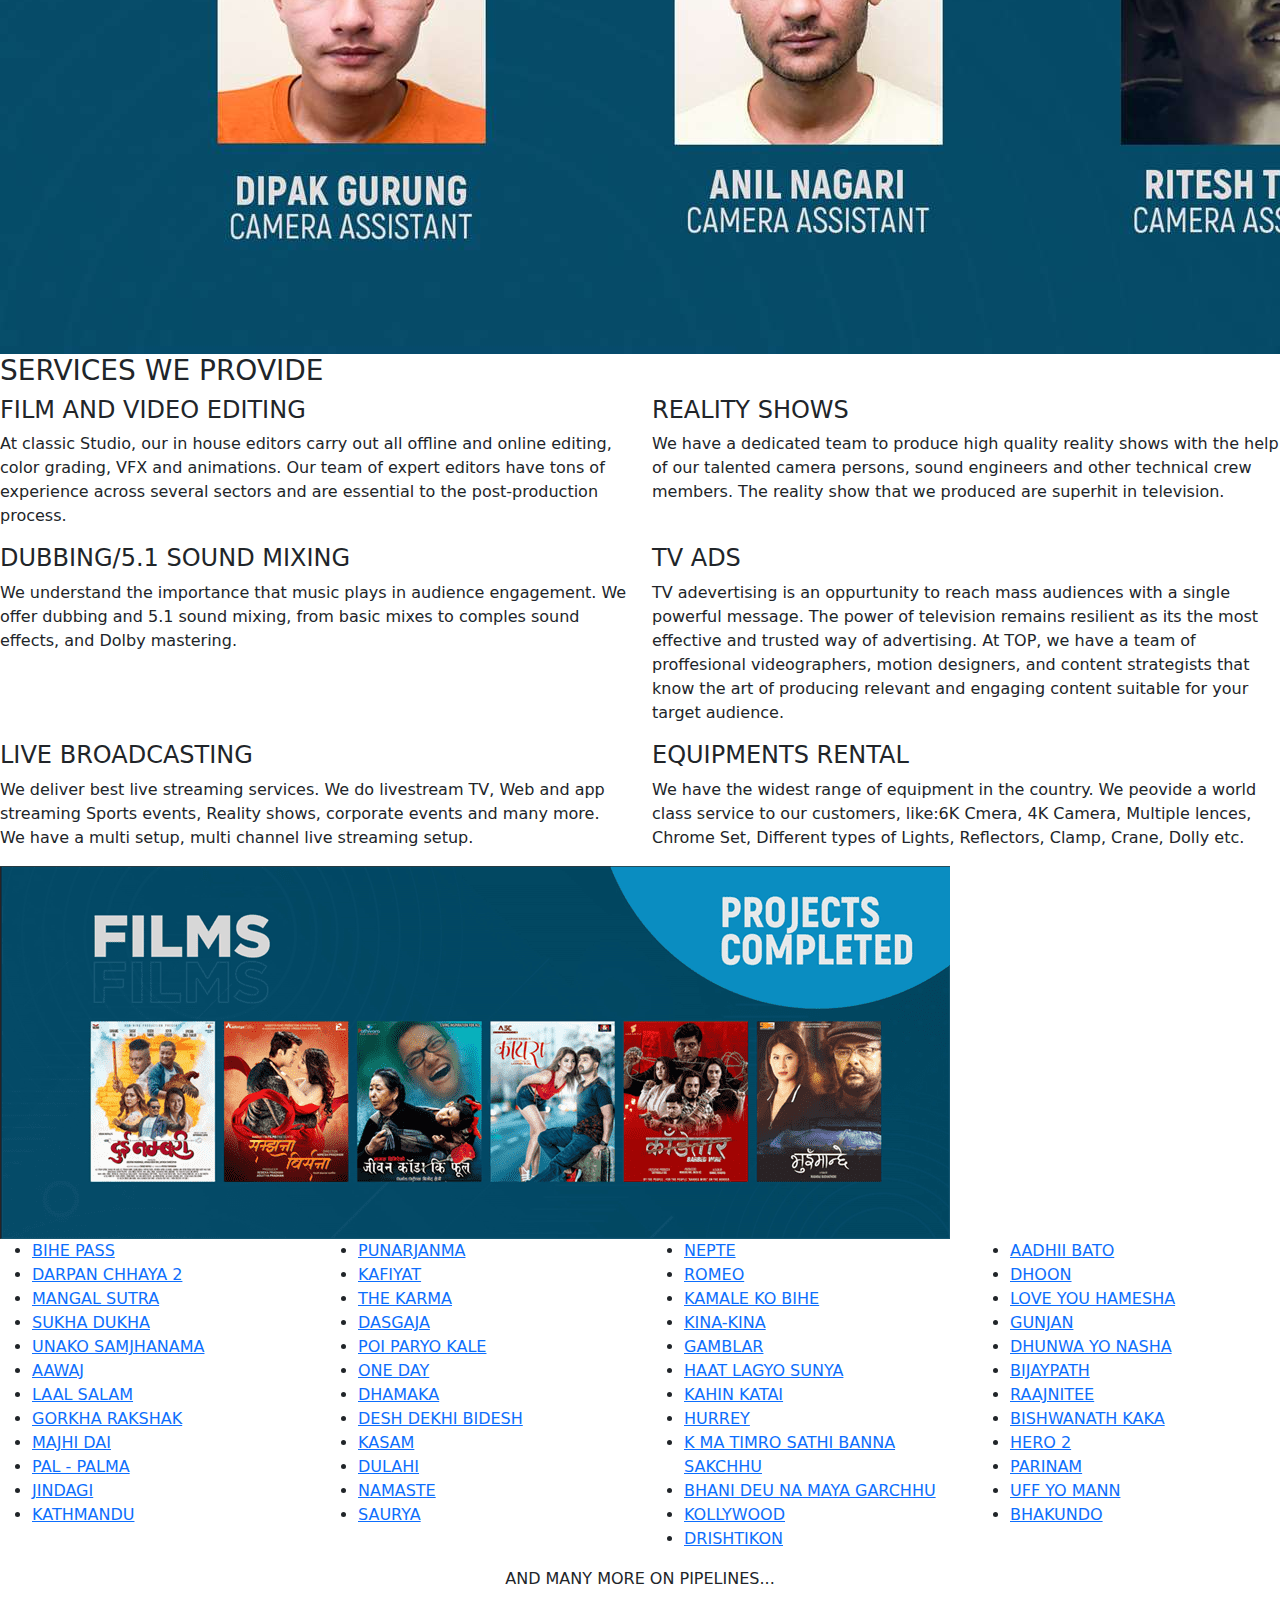
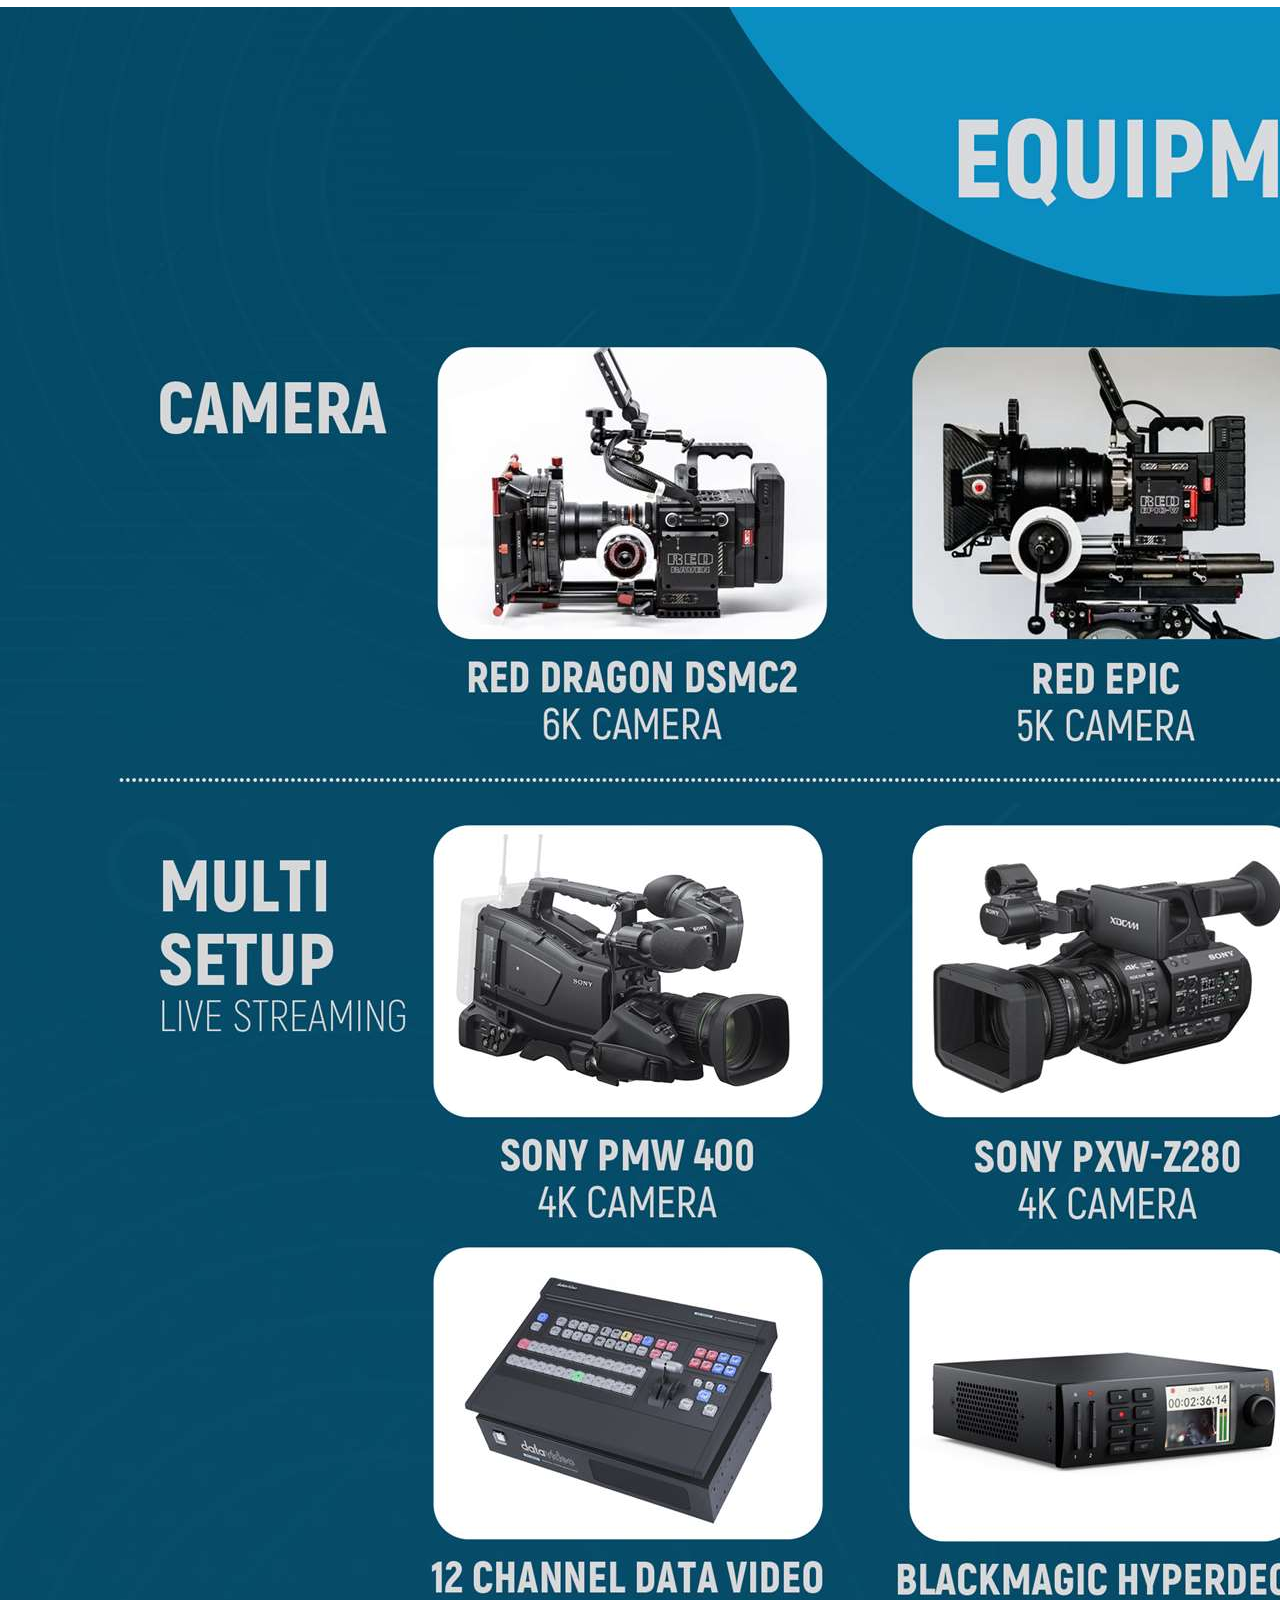
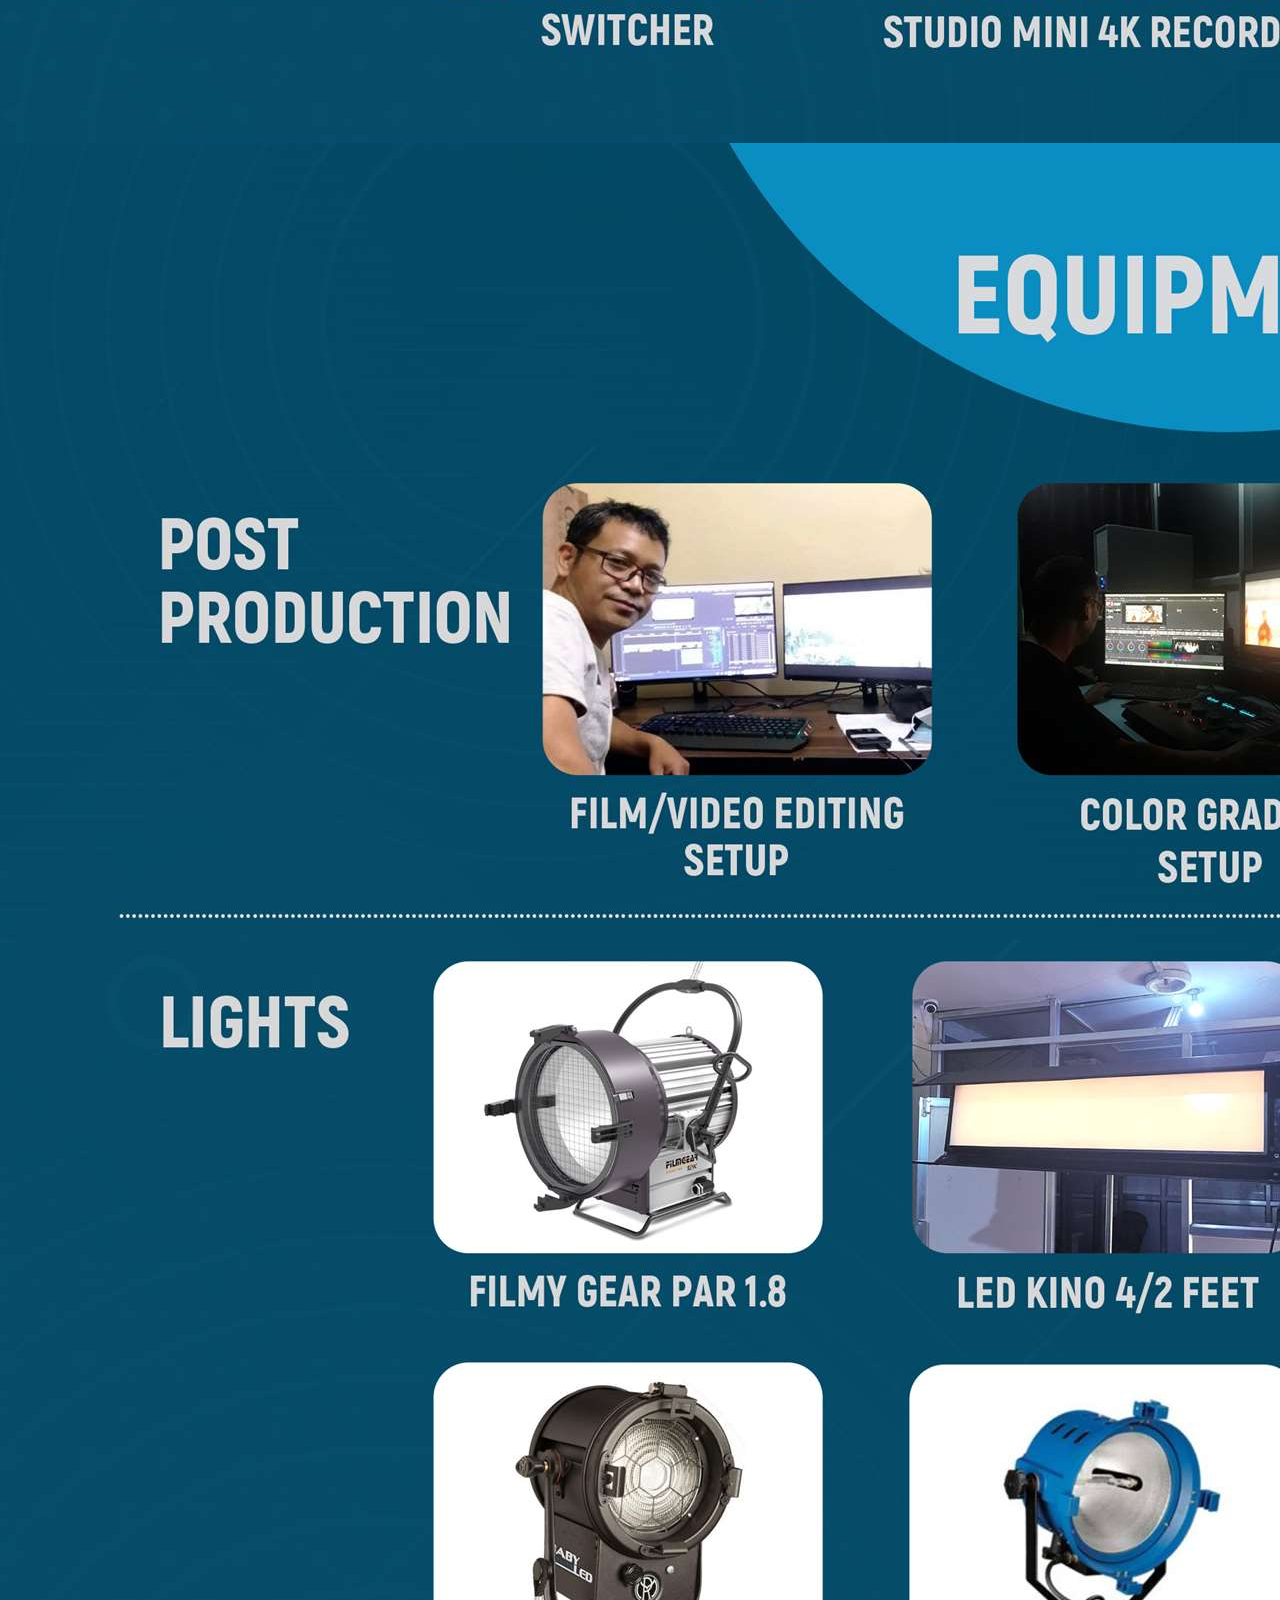
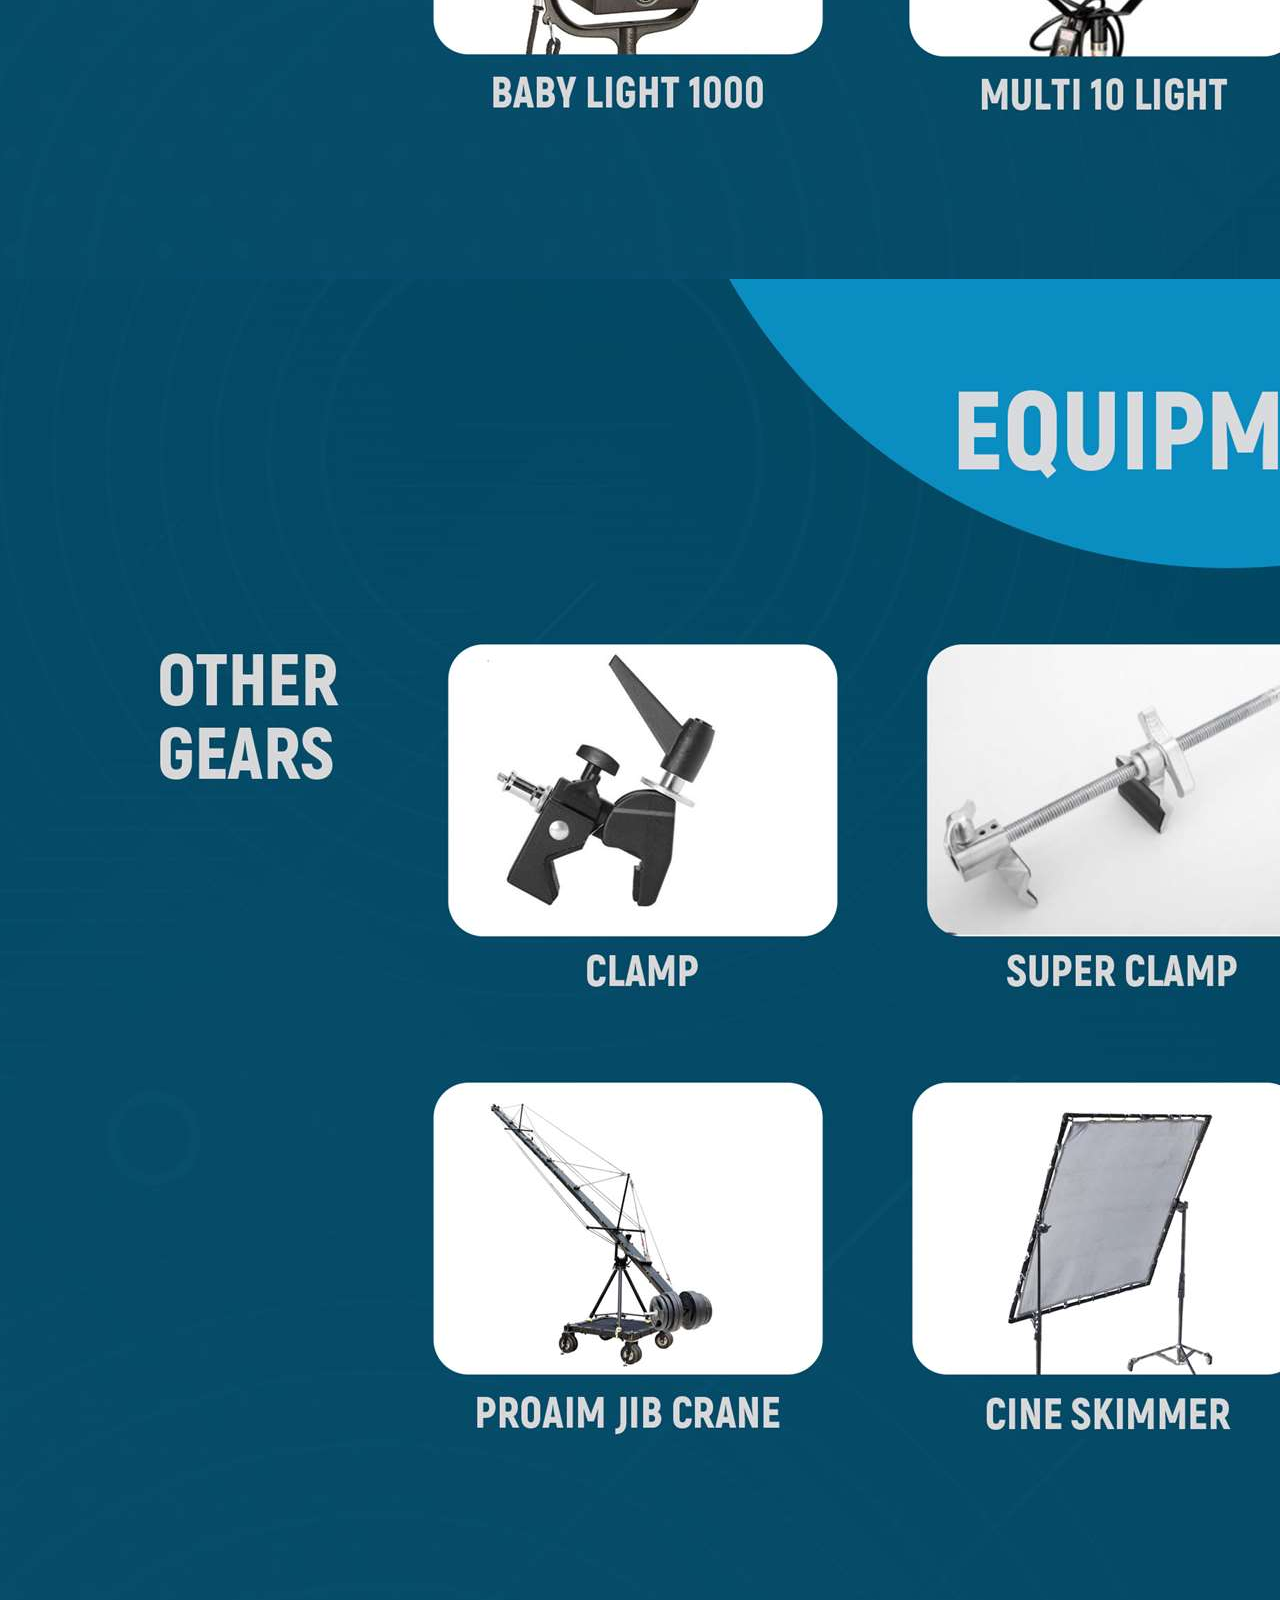
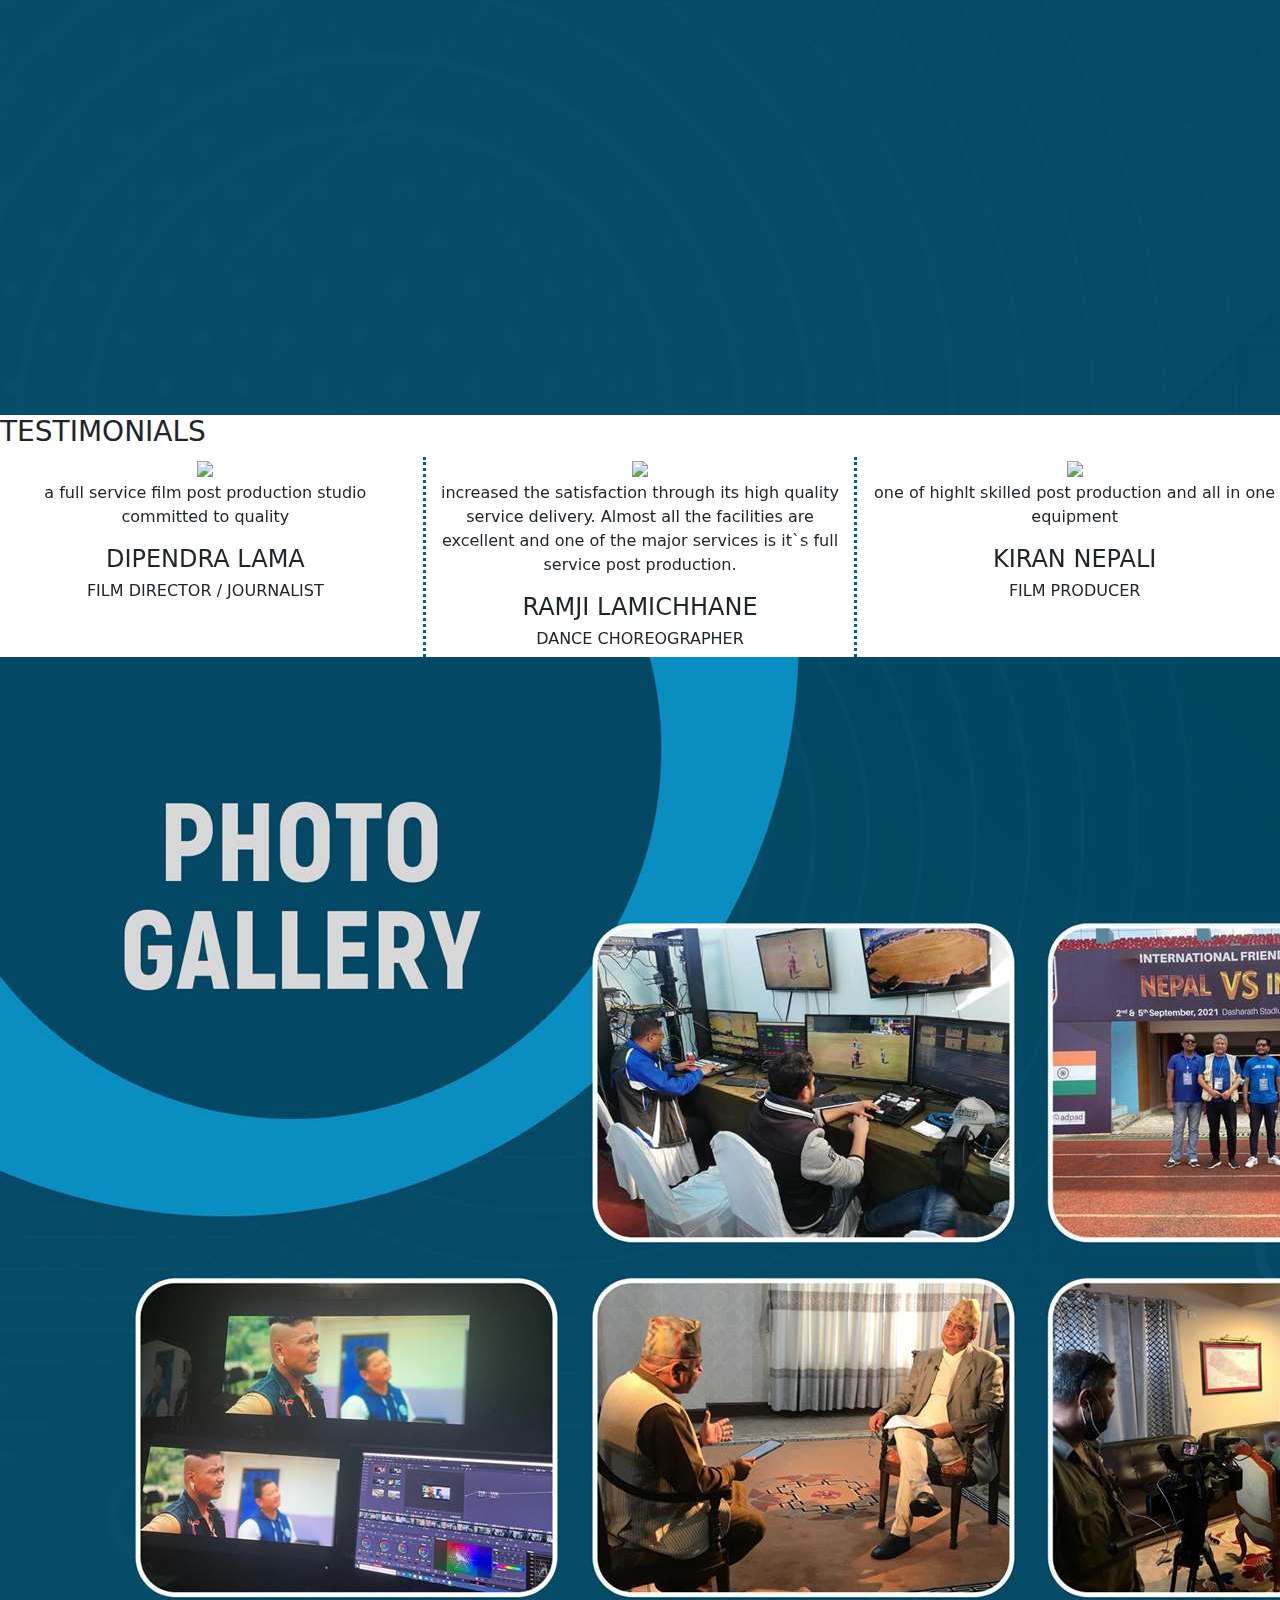
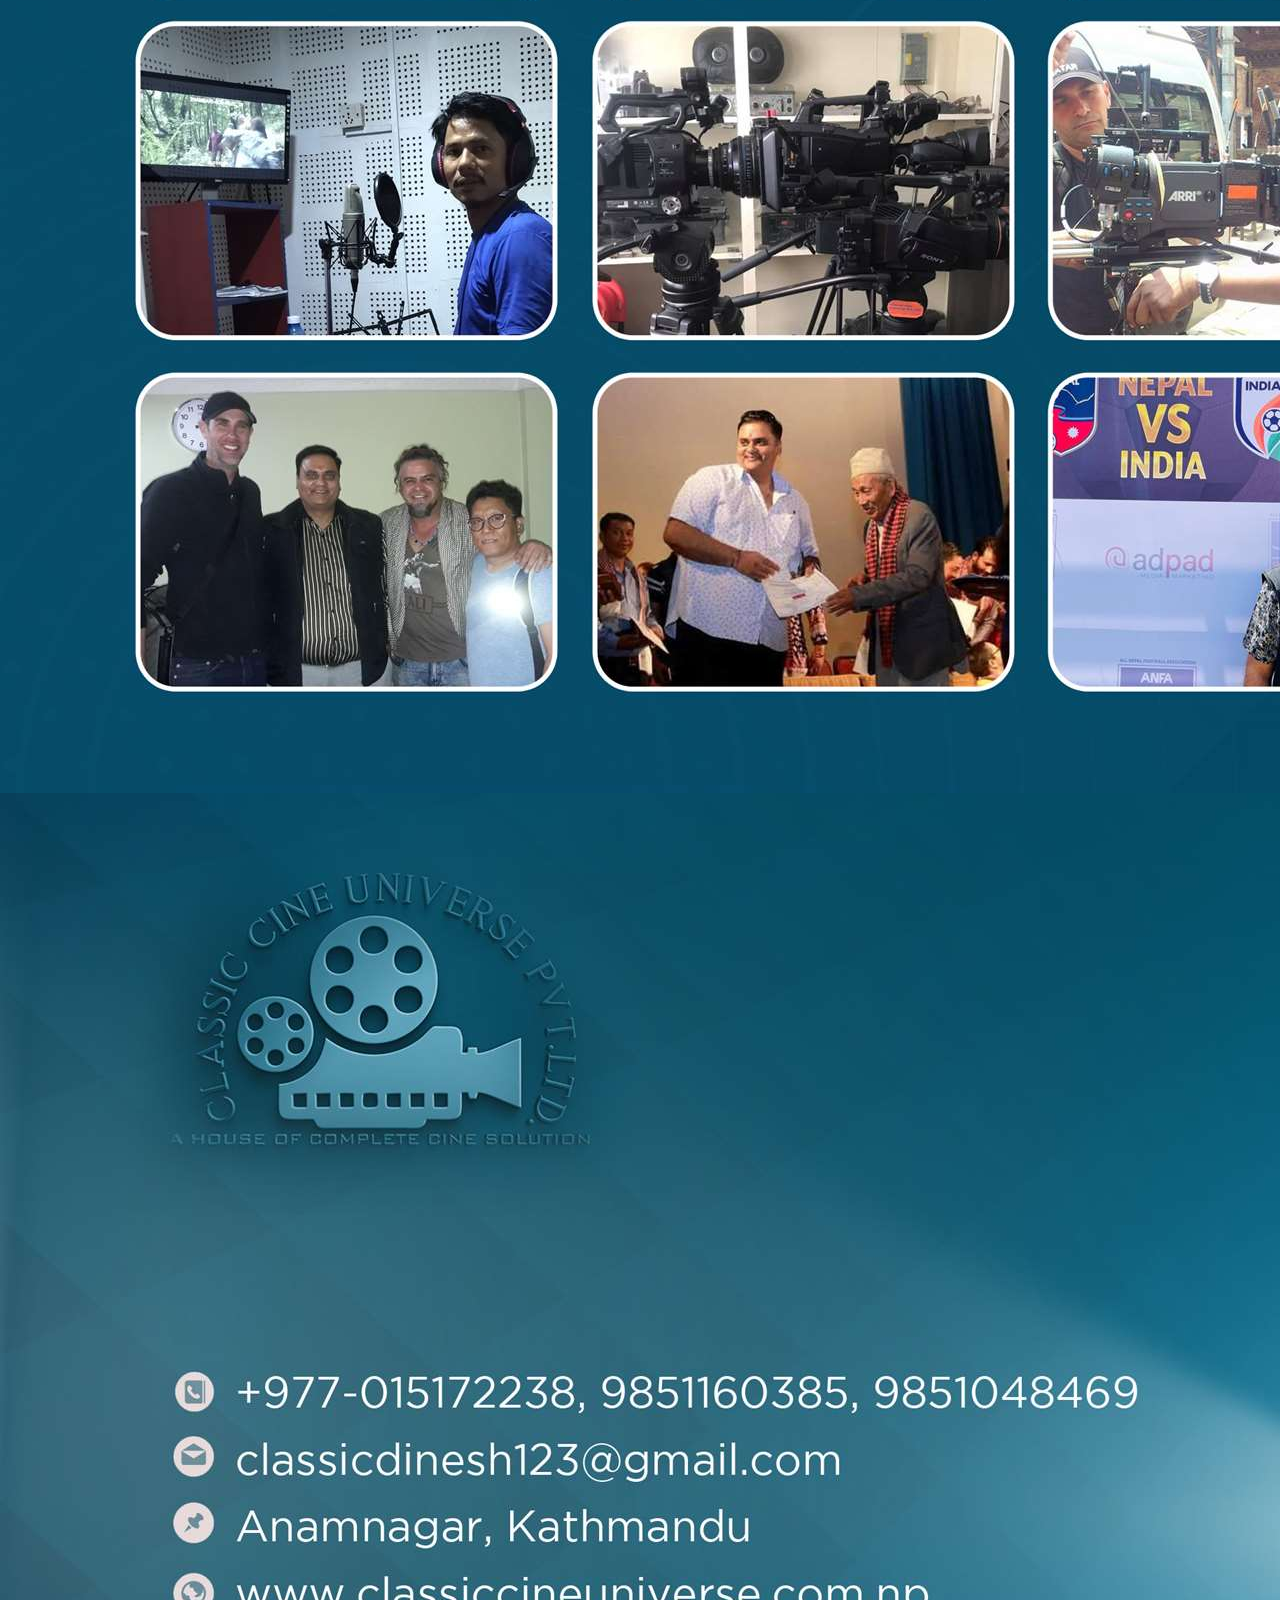
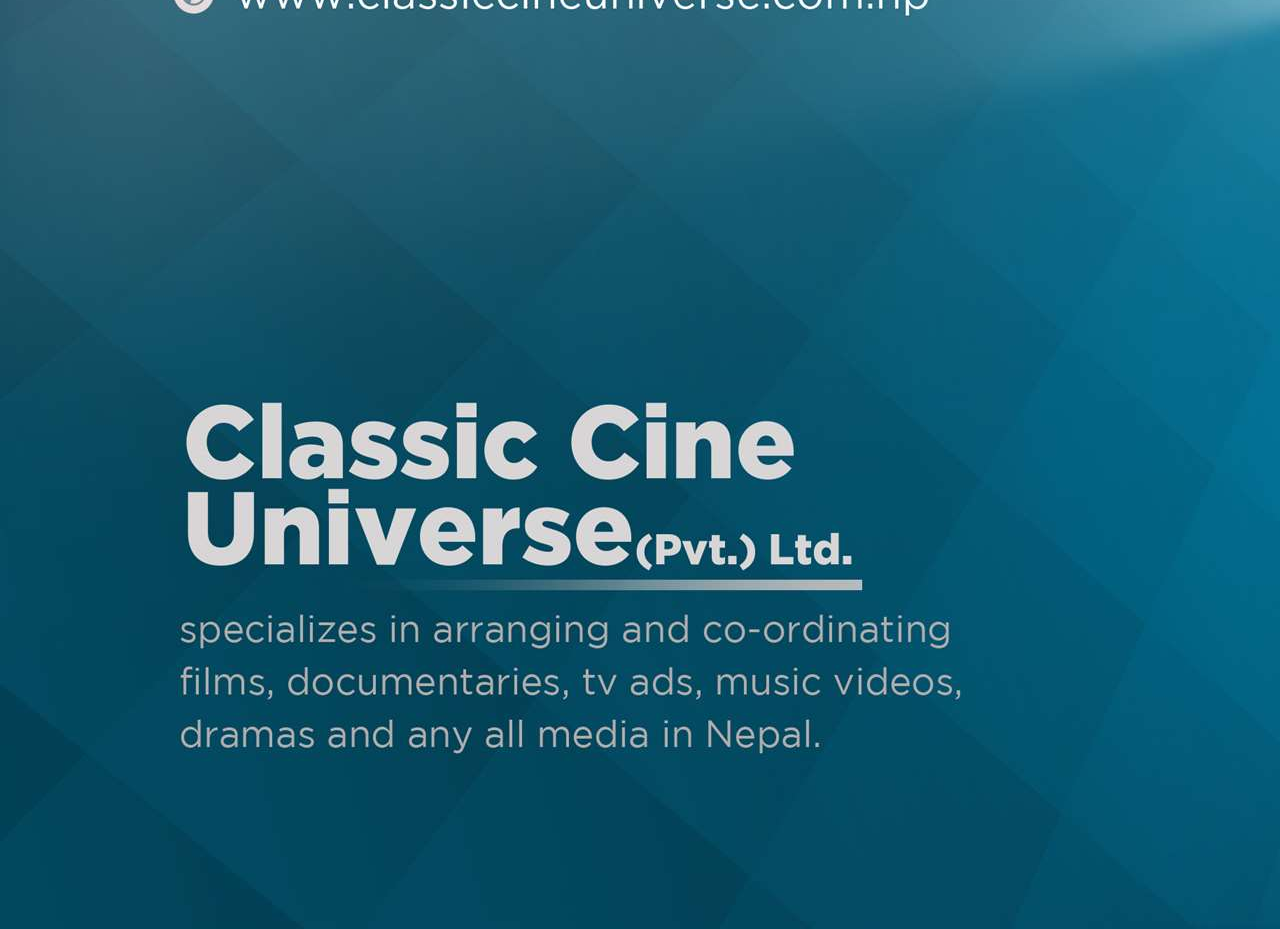
==== commit e62e15ef: "update 1.1" ====
--- a/index.html
+++ b/index.html
@@ -1,302 +1,614 @@
-<!DOCTYPE html>
-<html lang="en">
-<head>
-  <title>Classic Cine Universe</title>
-  <meta charset="utf-8">
-  <meta name="viewport" content="width=device-width, initial-scale=1">
-  <link href="https://cdn.jsdelivr.net/npm/bootstrap@5.3.0/dist/css/bootstrap.min.css" rel="stylesheet">
-  <script src="https://cdn.jsdelivr.net/npm/bootstrap@5.3.0/dist/js/bootstrap.bundle.min.js"></script>
-   <link rel="stylesheet" type="text/css" href="classic cine universe.css">
-</head>
-<body>
-
-<nav class="navbar navbar-expand-sm justify-content-center  fixed-top " id="navbar" >
-  <div class="container-fluid ">
-    <ul class="navbar-nav ">
-
-      <li class="nav-item">
-        <a class="nav-link" href="#" id="a">HOME</a>
-      </li>
-      <li class="nav-item">
-        <a class="nav-link" href="#ABOUT" id="b">ABOUT</a>
-      </li>
-      <li class="nav-item">
-        <a class="nav-link" href="#services" id="c">SERVICES</a>
-      </li>
-      <li class="nav-item">
-        <a class="nav-link" href="#teams" id="d">TEAM</a>
-      </li>
-      <li class="nav-item">
-        <a class="nav-link" href="#projects" id="e">PROJECT</a>
-      </li>
-      <li class="nav-item">
-        <a class="nav-link" href="#equipments" id="f">EQUIPMENTS</a>
-      </li>
-      <li class="nav-item">
-        <a class="nav-link" href="#gallery" id="g">GALLERY</a>
-      </li>
-    </ul>
-  </div>
-</nav>
-
-
-<!--navbar-->
-
-<!--background-->
-
-<!-- Carousel -->
-<div id="demo" class="carousel slide" data-bs-ride="carousel">
-
-  <!-- Indicators/dots -->
-  <div class="carousel-indicators">
-    <button type="button" data-bs-target="#demo" data-bs-slide-to="0" class="active"></button>
-    <button type="button" data-bs-target="#demo" data-bs-slide-to="1"></button>
-  </div>
-  
-  <!-- The slideshow/carousel -->
-  <div class="carousel-inner">
-    <div class="carousel-item active">
-      <img src="1.jpg" alt="Los Angeles" class="d-block" style="width:100%">
-    </div>
-    <div class="carousel-item">
-      <img src="landing16.jpg" alt="Chicago" class="d-block" style="width:100%">
-    </div>
-    
-  </div>
-  
-  <!-- Left and right controls/icons -->
-  <button class="carousel-control-prev" type="button" data-bs-target="#demo" data-bs-slide="prev">
-    <span class="carousel-control-prev-icon"></span>
-  </button>
-  <button class="carousel-control-next" type="button" data-bs-target="#demo" data-bs-slide="next">
-    <span class="carousel-control-next-icon"></span>
-  </button>
-</div>
-
-
-<!--carousel-->
-
-<div class="background1">
-<h2>OUR STORY</h2>
-<div class="line">
-  
-</div>
-
-
-<p>
-  Classic Cine Universe specializes in arranging and co-ordinating films, documentaries, music videos, dramas and any and all media in Nepal. The main advantage of using us as a media house is the production quality, production facilities and movie studios blend with the cutting age technology. And, all of that is easily available at a reasonable cost.<br> <br>
-We have also worked on numerous TV shows, talk shows, music videos, reality shows, live sports brodcasting and lots of commercials. We also specialise in location hunting, shooting, documentary, artists, photography, travel films, coordination, film production etc.<br> <br>
-We have also helped in production of more than 500 music videos and TV advertisments. We also co-ordinate Pokhare Premier League Live at Himalayan TV and other talk shows like the new popular show Bravo Delta Show in AP1 HD, Dancing Superstar in Himalayan TV and Singing Superstar in Image Chhanel.<br> <br>
-We have accomplished some international projects as well, as we provided support to Yaara-The Hindi Movie and AdiGuru Sankaracharya. We can provide equipments, pre-production and post-production support to all sorts of projects, as we have already done for 100s of commercials for multiple banks ans corporate houses.<br> <br>
-Through Classic Cine Universe, we have sought to elevate the standards of video production in Nepal by bringing state-of-the-art technology to the nation’s film & entertainment industry.
-The company is proud to serve as a home to some of the biggest film stars in the country, having built our reputation through powerful storytelling that is backed by originality, quality, and detail. We believe in creating and developing world-class content that not only entertains but also offers an enriching experience to the audience.
-</p>
-  
-</div>
-
-
-<div class="dinesh">
-<div class="row">
-
-
-<div class="col-sm-5 " align="center">
-<img src="Prakash Mahara PP.jpg" height="345" width="300">
-<h3>DINESH SINGH MAHARA</h3>
-<h5>FOUNDER/MANAGING DIRECTOR</h5>
-</div>
-
-<div class="col-sm-7">
-<p>The cream of the 50's decade cinema industry as a beginner, Dinesh Mahara has witnessed a lot of ethos and pathos as a practitioner, industrialist, entrepreneur and innovator in our cine fraternity.
-<br> <br>
-He is the founder and managing director of Classic Cine Universe which is already an established name in the entartainment industry. His undertaking of position as chairman and director of various successful businesses shows his in-depth understanding of the entrepreneurial mindset. United Sajha Courier, Yeti Cargo Dhuwani Sewa & Air Freight Express have flourished under his leadership.
-<br> <br>
-He belongs to a socially well-established family from the hills of Sudurpaschim Province. The family is well known for its tremendous social contribution. Mr. Mahara has provided land for the establishment of Bhimeshwor Health Post at Baitadi district as regard to tribute to his departed father.</p>
-</div>
-</div>
-</div>
-
-
-<!--section-->
-<div class="teams" id="teams">
-
-<div class="row">
-<div class="col-sm-12">
-<img src="team4.jpg">
-</div>
-</div>
-
-</div>
-
-<!--section-->
-
-
-<div class="services">
-<div class="text">
-<h3> SERVICES WE PROVIDE </h3>
-</div>
-<div class="row row1">
-
-<div class="col-sm-6 col">
-<h4>FILM AND VIDEO EDITING</h4>
-<P>At classic Studio, our in house editors carry out all offline and online editing, color grading, VFX and animations. Our team of expert editors have tons of experience across several sectors and are essential to the post-production process. </P>
-
-</div>
-<div class="col-sm-6 col">
-<H4>REALITY SHOWS</H4>
-<p>We have a dedicated team to produce high quality reality shows with the help of our talented camera persons, sound engineers and other technical crew members. The reality show that we produced are superhit in television.</p>
-
-</div>
-
-</div>
-
-<div class="row row2">
-
-<div class="col-sm-6 col">
-<h4>DUBBING/5.1 SOUND MIXING</h4>
-<P>We understand the importance that music plays in audience engagement. We offer dubbing and 5.1 sound mixing, from basic mixes to comples sound effects, and Dolby mastering. </P>
-
-</div>
-<div class="col-sm-6 col">
-<h4>TV ADS</h4>
-<P> TV adevertising is an oppurtunity to reach mass audiences with a single powerful message. The power of television remains resilient as its the most effective and trusted way of advertising. At TOP, we have a team of proffesional videographers, motion designers, and content strategists that know the art of producing relevant and engaging content suitable for your target audience. </P>
-</div>
-
-</div>
-
-
-
-<div class="row row3">
-
-<div class="col-sm-6">
-<h4>LIVE BROADCASTING</h4>
-<P>We deliver best live streaming services. We do livestream TV, Web and app streaming Sports events, Reality shows, corporate events and many more. We have a multi setup, multi channel live streaming setup.</P>
-
-</div>
-<div class="col-sm-6">
-<h4>EQUIPMENTS RENTAL</h4>
-<P>We have the widest range of equipment in the country. We peovide a world class service to our customers, like:6K Cmera, 4K Camera, Multiple lences, Chrome Set, Different types of Lights, Reflectors, Clamp, Crane, Dolly etc. </P>
-</div>
-
-</div>
-</div>
-
-<!--services-->
-
-<!--section-->
-<div class="projects" id="projects">
-
-<div class="row">
-<div class="col-sm-12">
-<img src="projects completed5.jpg">
-</div>
-</div>
-
-<div class="row">
-<div class="col-sm-12">
-<img src="projects completed6.jpg">
-</div>
-</div>
-<div class="row">
-<div class="col-sm-12">
-<img src="projects completed.jpg">
-</div>
-</div>
-
-
-</div>
-
-<!--section-->
-
-<!--section-->
-<div class="equipments" id="equipments">
-
-<div class="row">
-<div class="col-sm-12">
-<img src="equipments8.jpg">
-</div>
-</div>
-
-<div class="row">
-<div class="col-sm-12">
-<img src="equipments9.jpg">
-</div>
-</div>
-
-<div class="row">
-<div class="col-sm-12">
-<img src="equipments10.jpg">
-</div>
-</div>
-
-</div>
-
-<!--section-->
-
-<!--section-->
-<div class="testimonial" id="section13">
-
-<div class="row">
-<div class="col-sm-12">
-<img src="testimonial11.jpg">
-</div>
-</div>
-
-</div>
-
-<!--section-->
-<!--section-->
-<div class="gallery" id="gallery">
-
-<div class="row">
-<div class="col-sm-12">
-<img src="gallery12.jpg">
-</div>
-</div>
-
-</div>
-
-<!--section-->
-
-<!--section-->
-<div class="footer"> 
-
-<div class="row">
-<div class="col-sm-12">
-<img src="footer14.jpg">
-</div>
-</div>
-
-</div>
-
-<!--section-->
-
-
-</body>
-</html>
-
-<script>
-// When the user scrolls down 80px from the top of the document, resize the navbar's padding and the logo's font size
-window.onscroll = function() {scrollFunction()};
-
-function scrollFunction() {
-  if (document.body.scrollTop > 80 || document.documentElement.scrollTop > 80) {
-    document.getElementById("navbar").style.background = "#046081";
-    document.getElementById("a").style.color = "white";
-    document.getElementById("b").style.color = "white";
-    document.getElementById("c").style.color = "white";
-    document.getElementById("d").style.color = "white";
-    document.getElementById("e").style.color = "white";
-    document.getElementById("f").style.color = "white";
-    document.getElementById("g").style.color = "white";
-  } else {
-    document.getElementById("navbar").style.background = "white";
-    document.getElementById("a" ).style.color = "black";
-      document.getElementById("b").style.color = "black";
-    document.getElementById("c").style.color = "black";
-    document.getElementById("d").style.color = "black";
-    document.getElementById("e").style.color = "black";
-    document.getElementById("f").style.color = "black";
-    document.getElementById("g").style.color = "black";
-  }
-}
-</script>
+<!DOCTYPE html>
+<html lang="en">
+<head>
+  <title>Classic Cine Universe</title>
+  <meta charset="utf-8">
+  <meta name="viewport" content="width=device-width, initial-scale=1">
+  <link href="https://cdn.jsdelivr.net/npm/bootstrap@5.3.0/dist/css/bootstrap.min.css" rel="stylesheet">
+  <script src="https://cdn.jsdelivr.net/npm/bootstrap@5.3.0/dist/js/bootstrap.bundle.min.js"></script>
+  <script src="https://cdn.jsdelivr.net/npm/@popperjs/core@2.11.8/dist/umd/popper.min.js" integrity="sha384-I7E8VVD/ismYTF4hNIPjVp/Zjvgyol6VFvRkX/vR+Vc4jQkC+hVqc2pM8ODewa9r" crossorigin="anonymous"></script>
+<script src="https://cdn.jsdelivr.net/npm/bootstrap@5.3.1/dist/js/bootstrap.min.js" integrity="sha384-Rx+T1VzGupg4BHQYs2gCW9It+akI2MM/mndMCy36UVfodzcJcF0GGLxZIzObiEfa" crossorigin="anonymous"></script>
+   <link rel="stylesheet" type="text/css" href="classic cine universe.css">
+</head>
+<body>
+
+<nav class="navbar navbar-expand-sm   fixed-top " id="navbar" >
+<button class="navbar-toggler" type="button" data-bs-toggle="collapse" data-bs-target="#collapsibleNavbar">
+      <span class="navbar-toggler-icon"></span>
+    </button>
+    <div class="collapse navbar-collapse" id="collapsibleNavbar">
+    <ul class="navbar-nav ">
+
+      <li class="nav-item">
+        <a class="nav-link" href="#" id="a">HOME</a>
+      </li>
+      <li class="nav-item">
+        <a class="nav-link" href="#ABOUT" id="b">ABOUT</a>
+      </li>
+      <li class="nav-item">
+        <a class="nav-link" href="#services" id="c">SERVICES</a>
+      </li>
+      <li class="nav-item">
+        <a class="nav-link" href="#teams" id="d">TEAM</a>
+      </li>
+      <li class="nav-item">
+        <a class="nav-link" href="#projects" id="e">PROJECT</a>
+      </li>
+      <li class="nav-item">
+        <a class="nav-link" href="#equipments" id="f">EQUIPMENTS</a>
+      </li>
+      <li class="nav-item">
+        <a class="nav-link" href="#gallery" id="g">GALLERY</a>
+      </li>
+    </ul>
+  </div>
+</nav>
+
+
+<!--navbar-->
+
+<!--background-->
+
+<!-- Carousel -->
+<div id="demo" class="carousel slide" data-bs-ride="carousel">
+
+  <!-- Indicators/dots -->
+  <div class="carousel-indicators">
+    <button type="button" data-bs-target="#demo" data-bs-slide-to="0" class="active"></button>
+    <button type="button" data-bs-target="#demo" data-bs-slide-to="1"></button>
+  </div>
+  
+  <!-- The slideshow/carousel -->
+  <div class="carousel-inner">
+    <div class="carousel-item active">
+      <img src="1.jpg" alt="Los Angeles" class="d-block" style="width:100%">
+    </div>
+    <div class="carousel-item">
+      <img src="landing16.jpg" alt="Chicago" class="d-block" style="width:100%">
+    </div>
+    
+  </div>
+  
+  <!-- Left and right controls/icons -->
+  <button class="carousel-control-prev" type="button" data-bs-target="#demo" data-bs-slide="prev">
+    <span class="carousel-control-prev-icon"></span>
+  </button>
+  <button class="carousel-control-next" type="button" data-bs-target="#demo" data-bs-slide="next">
+    <span class="carousel-control-next-icon"></span>
+  </button>
+</div>
+
+
+<!--carousel-->
+
+<div class="background1">
+<h2>OUR STORY</h2>
+<div class="line">
+  
+</div>
+
+
+<p>
+  Classic Cine Universe specializes in arranging and co-ordinating films, documentaries, music videos, dramas and any and all media in Nepal. The main advantage of using us as a media house is the production quality, production facilities and movie studios blend with the cutting age technology. And, all of that is easily available at a reasonable cost.<br> <br>
+We have also worked on numerous TV shows, talk shows, music videos, reality shows, live sports brodcasting and lots of commercials. We also specialise in location hunting, shooting, documentary, artists, photography, travel films, coordination, film production etc.<br> <br>
+We have also helped in production of more than 500 music videos and TV advertisments. We also co-ordinate Pokhare Premier League Live at Himalayan TV and other talk shows like the new popular show Bravo Delta Show in AP1 HD, Dancing Superstar in Himalayan TV and Singing Superstar in Image Chhanel.<br> <br>
+We have accomplished some international projects as well, as we provided support to Yaara-The Hindi Movie and AdiGuru Sankaracharya. We can provide equipments, pre-production and post-production support to all sorts of projects, as we have already done for 100s of commercials for multiple banks ans corporate houses.<br> <br>
+Through Classic Cine Universe, we have sought to elevate the standards of video production in Nepal by bringing state-of-the-art technology to the nation’s film & entertainment industry.
+The company is proud to serve as a home to some of the biggest film stars in the country, having built our reputation through powerful storytelling that is backed by originality, quality, and detail. We believe in creating and developing world-class content that not only entertains but also offers an enriching experience to the audience.
+</p>
+  
+</div>
+
+
+<div class="dinesh">
+<div class="row">
+
+
+<div class="col-md-5 " align="center">
+<img src="mahara.png" height="345" width="350">
+<h3>DINESH SINGH MAHARA</h3>
+<h5>FOUNDER/MANAGING DIRECTOR</h5>
+</div>
+
+<div class="col-md-7">
+<p>The cream of the 50's decade cinema industry as a beginner, Dinesh Mahara has witnessed a lot of ethos and pathos as a practitioner, industrialist, entrepreneur and innovator in our cine fraternity.
+<br> <br>
+He is the founder and managing director of Classic Cine Universe which is already an established name in the entartainment industry. His undertaking of position as chairman and director of various successful businesses shows his in-depth understanding of the entrepreneurial mindset. United Sajha Courier, Yeti Cargo Dhuwani Sewa & Air Freight Express have flourished under his leadership.
+<br> <br>
+He belongs to a socially well-established family from the hills of Sudurpaschim Province. The family is well known for its tremendous social contribution. Mr. Mahara has provided land for the establishment of Bhimeshwor Health Post at Baitadi district as regard to tribute to his departed father.</p>
+</div>
+</div>
+</div>
+
+
+<!--section-->
+<div class="teams" id="teams">
+
+<div class="row">
+<div class="col-md-12">
+<img src="team4.jpg">
+</div>
+</div>
+
+</div>
+
+<!--section-->
+
+
+<div class="services">
+<div class="text">
+<h3> SERVICES WE PROVIDE </h3>
+</div>
+<div class="row row1">
+
+<div class="col-md-6 col">
+<h4>FILM AND VIDEO EDITING</h4>
+<P>At classic Studio, our in house editors carry out all offline and online editing, color grading, VFX and animations. Our team of expert editors have tons of experience across several sectors and are essential to the post-production process. </P>
+
+</div>
+<div class="col-md-6 col">
+<H4>REALITY SHOWS</H4>
+<p>We have a dedicated team to produce high quality reality shows with the help of our talented camera persons, sound engineers and other technical crew members. The reality show that we produced are superhit in television.</p>
+
+</div>
+
+</div>
+
+<div class="row row2">
+
+<div class="col-md-6 col">
+<h4>DUBBING/5.1 SOUND MIXING</h4>
+<P>We understand the importance that music plays in audience engagement. We offer dubbing and 5.1 sound mixing, from basic mixes to comples sound effects, and Dolby mastering. </P>
+
+</div>
+<div class="col-md-6 col">
+<h4>TV ADS</h4>
+<P> TV adevertising is an oppurtunity to reach mass audiences with a single powerful message. The power of television remains resilient as its the most effective and trusted way of advertising. At TOP, we have a team of proffesional videographers, motion designers, and content strategists that know the art of producing relevant and engaging content suitable for your target audience. </P>
+</div>
+
+</div>
+
+
+
+<div class="row row3">
+
+<div class="col-md-6">
+<h4>LIVE BROADCASTING</h4>
+<P>We deliver best live streaming services. We do livestream TV, Web and app streaming Sports events, Reality shows, corporate events and many more. We have a multi setup, multi channel live streaming setup.</P>
+
+</div>
+<div class="col-md-6">
+<h4>EQUIPMENTS RENTAL</h4>
+<P>We have the widest range of equipment in the country. We peovide a world class service to our customers, like:6K Cmera, 4K Camera, Multiple lences, Chrome Set, Different types of Lights, Reflectors, Clamp, Crane, Dolly etc. </P>
+</div>
+
+</div>
+</div>
+
+<!--services-->
+
+
+
+<div class="projects">
+
+<!--image-->
+<div class="row">
+<Div class="com-sm-12">
+<img src="bg.png">
+</Div>
+</div>
+<!--image-->
+
+<!--film names-->
+<div class="row films ">
+<div class="col-md-3 col1">
+<ul>
+  <li>
+  <a href="">BIHE PASS</a>
+  </li>
+  <li>
+  <a href="">DARPAN CHHAYA 2</a>
+  </li>
+  <li>
+  <a href="">MANGAL SUTRA</a>
+  </li>
+  <li>
+  <a href="">SUKHA DUKHA</a>
+  </li>
+  <li>
+  <a href="">UNAKO SAMJHANAMA</a>
+  </li>
+  <li>
+  <a href="">AAWAJ</a>
+  </li>
+  <li>
+  <a href="">LAAL SALAM</a>
+  </li>
+  <li>
+  <a href="">GORKHA RAKSHAK</a>
+  </li>
+  <li>
+  <a href="">MAJHI DAI</a>
+  </li>
+  <li>
+  <a href="">PAL - PALMA</a>
+  </li>
+  <li>
+  <a href="">JINDAGI</a>
+  </li>
+  <li>
+  <a href="">KATHMANDU</a>
+  </li>
+</ul>
+</div>
+<div class="col-md-3 col2">
+<ul>
+  <li>
+  <a href="">PUNARJANMA</a>
+  </li>
+  <li>
+  <a href="">KAFIYAT</a>
+  </li>
+  <li>
+  <a href="">THE KARMA</a>
+  </li>
+  <li>
+  <a href="">DASGAJA</a>
+  </li>
+  <li>
+  <a href="">POI PARYO KALE</a>
+  </li>
+  <li>
+  <a href="">ONE DAY</a>
+  </li>
+  <li>
+  <a href="">DHAMAKA</a>
+  </li>
+  <li>
+  <a href="">DESH DEKHI BIDESH</a>
+  </li>
+  <li>
+  <a href="">KASAM</a>
+  </li>
+  <li>
+  <a href="">DULAHI</a>
+  </li>
+  <li>
+  <a href="">NAMASTE</a>
+  </li>
+  <li>
+  <a href="">SAURYA</a>
+  </li>
+</ul>
+</div>
+<div class="col-md-3 col3">
+<ul>
+  <li>
+  <a href="">NEPTE</a>
+  </li>
+  <li>
+  <a href="">ROMEO</a>
+  </li>
+  <li>
+  <a href="">KAMALE KO BIHE</a>
+  </li>
+  <li>
+  <a href="">KINA-KINA</a>
+  </li>
+  <li>
+  <a href="">GAMBLAR</a>
+  </li>
+  <li>
+  <a href="">HAAT LAGYO SUNYA</a>
+  </li>
+  <li>
+  <a href="">KAHIN KATAI</a>
+  </li>
+  <li>
+  <a href="">HURREY</a>
+  </li>
+  <li>
+  <a href="">K MA TIMRO SATHI BANNA SAKCHHU</a>
+  </li>
+  <li>
+  <a href="">BHANI DEU NA MAYA GARCHHU</a>
+  </li>
+  <li>
+  <a href="">KOLLYWOOD</a>
+  </li>
+  <li>
+  <a href="">DRISHTIKON</a>
+  </li>
+</ul>
+</div>
+
+<div class="col-md-3">
+<ul>
+  <li>
+  <a href="">AADHII BATO</a>
+  </li>
+  <li>
+  <a href="">DHOON</a>
+  </li>
+  <li>
+  <a href="">LOVE YOU HAMESHA</a>
+  </li>
+  <li>
+  <a href="">GUNJAN</a>
+  </li>
+  <li>
+  <a href="">DHUNWA YO NASHA</a>
+  </li>
+  <li>
+  <a href="">BIJAYPATH</a>
+  </li>
+  <li>
+  <a href="">RAAJNITEE</a>
+  </li>
+  <li>
+  <a href="">BISHWANATH KAKA</a>
+  </li>
+  <li>
+  <a href="">HERO 2</a>
+  </li>
+  <li>
+  <a href="">PARINAM</a>
+  </li>
+  <li>
+  <a href="">UFF YO MANN</a>
+  </li>
+  <li>
+  <a href="">BHAKUNDO</a>
+  </li>
+</ul>
+</div>
+</div>
+
+
+<!--film names-->
+
+<div class="row text">
+<div class="col-md-12" align="center">
+<p> AND MANY MORE ON PIPELINES...
+</p>
+</div>
+</div>
+
+
+</div>
+<!--section-->
+<div class="equipments" id="equipments">
+
+<div class="row">
+<div class="col-md-12">
+<img src="equipments8.jpg">
+</div>
+</div>
+
+<div class="row">
+<div class="col-md-12">
+<img src="equipments9.jpg">
+</div>
+</div>
+
+<div class="row">
+<div class="col-md-12">
+<img src="equipments10.jpg">
+</div>
+</div>
+
+</div>
+
+<!--section-->
+
+<!--section-->
+<div class="testimonial" id="section13">
+<div class="text">
+<h3>TESTIMONIALS</h3>
+</div>
+
+<div class="row">
+<Div class="col-md-4" align="center">
+<div id="demo" class="carousel slide" data-bs-ride="carousel">
+
+  <!-- Indicators/dots -->
+  <div class="carousel-indicators">
+    <button type="button" data-bs-target="#demo" data-bs-slide-to="0" class="active"></button>
+    <button type="button" data-bs-target="#demo" data-bs-slide-to="1"></button>
+  </div>
+  
+  <!-- The slideshow/carousel -->
+  <div class="carousel-inner">
+    <div class="carousel-item active">
+      <img src="dipendra.png" align="center">
+      <div class="content">
+<p align="center">a full service film post production studio committed to quality</p>
+<h4 align="center">DIPENDRA LAMA</h4>
+<h6 align="center">FILM DIRECTOR / JOURNALIST</h6>
+</div>
+
+    </div>
+    <div class="carousel-item">
+    <img src="binod.png" align="center">
+    <div class="content">
+      <p align="center">I am totally satisfied by the prompt service
+provided by classic. they are dedicated to complete the
+projects which is very effective in order to develop </p>
+<h4 align="center">BINOD BISTA</h4>
+<h6 align="center">FILM DIRECTOR</h6>
+</div>
+    </div>
+    
+  </div>
+  
+  <!-- Left and right controls/icons -->
+  <button class="carousel-control-prev" type="button" data-bs-target="#demo" data-bs-slide="prev">
+    <span class="carousel-control-prev-icon"></span>
+  </button>
+  <button class="carousel-control-next" type="button" data-bs-target="#demo" data-bs-slide="next">
+    <span class="carousel-control-next-icon"></span>
+  </button>
+</div>
+
+
+<!--carousel-->
+</Div>
+<Div class="col-md-4" align="center" style="border-left-style: dotted;border-right-style: dotted; border-color: #046081">
+<div id="demo" class="carousel slide" data-bs-ride="carousel">
+
+  <!-- Indicators/dots -->
+  <div class="carousel-indicators">
+    <button type="button" data-bs-target="#demo" data-bs-slide-to="0" class="active"></button>
+    <button type="button" data-bs-target="#demo" data-bs-slide-to="1"></button>
+  </div>
+  
+  <!-- The slideshow/carousel -->
+  <div class="carousel-inner">
+    <div class="carousel-item active">
+      <img src="ramji.png" align="center">
+      <div class="content">
+<p align="center">increased the satisfaction through its high quality service
+delivery.  Almost all the facilities are excellent and one of
+the major services is it`s full service post production.</p>
+
+<h4 align="center">RAMJI LAMICHHANE</h4>
+<h6 align="center">DANCE CHOREOGRAPHER</h6>
+</div>
+
+    </div>
+    <div class="carousel-item">
+    <img src="shiva.png" align="center">
+    <div class="content">
+      <p align="center">classic cine universe has many years of
+ experience and a consistent track record
+ for delivering creative work on time, on budget, 
+and with exceptional service </p>
+
+<h4 align="center">SHIVA DHAKAL</h4>
+<h6 align="center">SENIOR CINEMATOGRAPHY</h6>
+    </div>
+    </div>
+    
+  </div>
+  
+  <!-- Left and right controls/icons -->
+  <button class="carousel-control-prev" type="button" data-bs-target="#demo" data-bs-slide="prev">
+    <span class="carousel-control-prev-icon"></span>
+  </button>
+  <button class="carousel-control-next" type="button" data-bs-target="#demo" data-bs-slide="next">
+    <span class="carousel-control-next-icon"></span>
+  </button>
+</div>
+
+
+<!--carousel-->
+</Div>
+<Div class="col-md-4" align="center" >
+<div id="demo" class="carousel slide" data-bs-ride="carousel">
+
+  <!-- Indicators/dots -->
+  <div class="carousel-indicators">
+    <button type="button" data-bs-target="#demo" data-bs-slide-to="0" class="active"></button>
+    <button type="button" data-bs-target="#demo" data-bs-slide-to="1"></button>
+  </div>
+  
+  <!-- The slideshow/carousel -->
+  <div class="carousel-inner">
+    <div class="carousel-item active">
+      <img src="kiran.png" align="center">
+      <div class="content">
+<p align="center">one of highlt skilled post production and all in one equipment </p>
+
+<h4 align="center">KIRAN NEPALI</h4>
+<h6 align="center">FILM PRODUCER</h6>
+</div>
+
+    </div>
+    <div class="carousel-item">
+    <img src="pushkarlama.png" align="center">
+    <Div class="content">
+      <p align="center">classic studio provided all types of cinema equipments with
+it's best logistic service. our technicians are very 
+satisfied with service they provide. 
+ </p>
+
+<h4 align="center">PUSKAR LAMA</h4>
+<h6 align="center">PRESIDENT - NEPALI FILMS TECHNICIANS ASSOCIATIONS</h6>
+    </div>
+    </Div>
+    
+  </div>
+  
+  <!-- Left and right controls/icons -->
+  <button class="carousel-control-prev" type="button" data-bs-target="#demo" data-bs-slide="prev">
+    <span class="carousel-control-prev-icon"></span>
+  </button>
+  <button class="carousel-control-next" type="button" data-bs-target="#demo" data-bs-slide="next">
+    <span class="carousel-control-next-icon"></span>
+  </button>
+</div>
+
+
+<!--carousel-->
+</Div>
+</div>
+
+</div>
+
+<!--section-->
+<!--section-->
+<div class="gallery" id="gallery">
+
+<div class="row">
+<div class="col-md-12">
+<img src="gallery12.jpg">
+</div>
+</div>
+
+</div>
+
+<!--section-->
+
+<!--section-->
+<div class="footer"> 
+
+<div class="row">
+<div class="col-md-12">
+<img src="footer14.jpg">
+</div>
+</div>
+
+</div>
+
+<!--section-->
+
+
+</body>
+</html>
+
+<script>
+// When the user scrolls down 80px from the top of the document, resize the navbar's padding and the logo's font size
+window.onscroll = function() {scrollFunction()};
+
+function scrollFunction() {
+  if (document.body.scrollTop > 80 || document.documentElement.scrollTop > 80) {
+    document.getElementById("navbar").style.background = "#046081";
+    document.getElementById("a").style.color = "white";
+    document.getElementById("b").style.color = "white";
+    document.getElementById("c").style.color = "white";
+    document.getElementById("d").style.color = "white";
+    document.getElementById("e").style.color = "white";
+    document.getElementById("f").style.color = "white";
+    document.getElementById("g").style.color = "white";
+  } else {
+    document.getElementById("navbar").style.background = "white";
+    document.getElementById("a" ).style.color = "black";
+      document.getElementById("b").style.color = "black";
+    document.getElementById("c").style.color = "black";
+    document.getElementById("d").style.color = "black";
+    document.getElementById("e").style.color = "black";
+    document.getElementById("f").style.color = "black";
+    document.getElementById("g").style.color = "black";
+  }
+}
+</script>
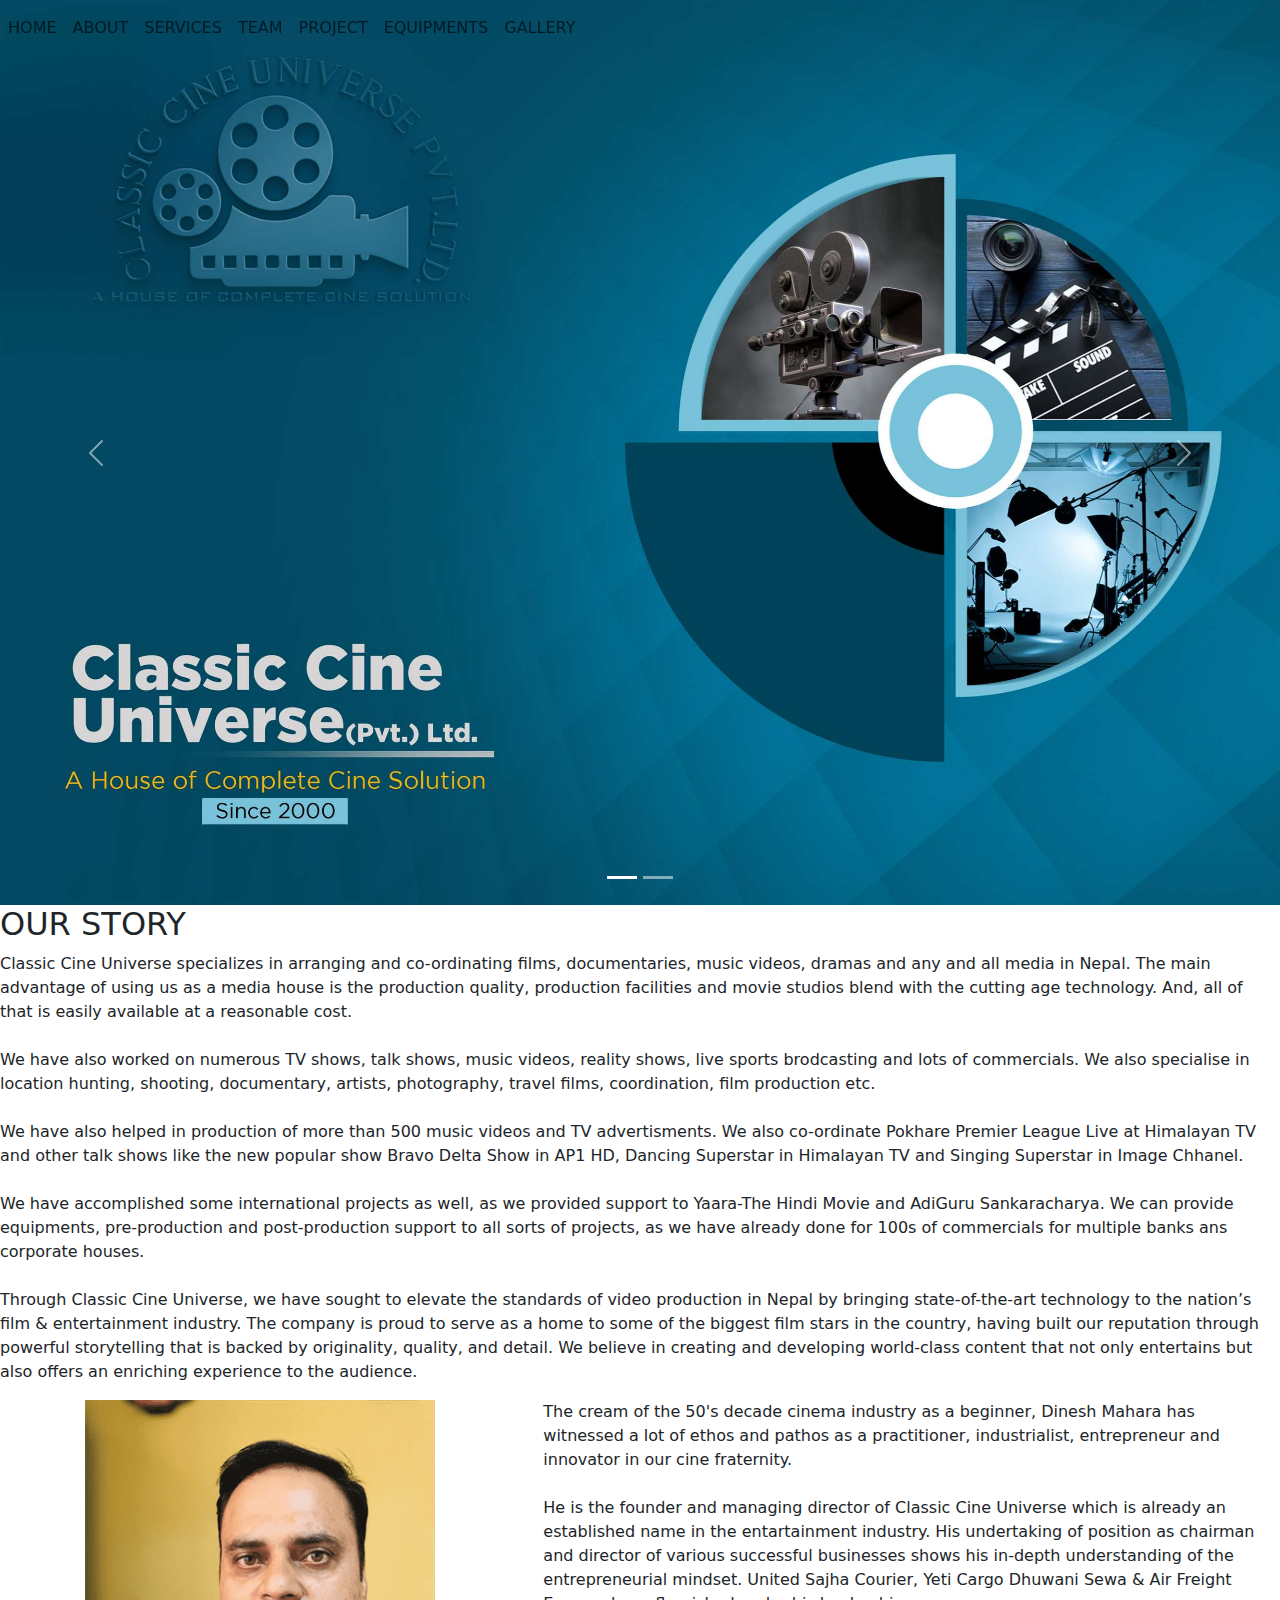
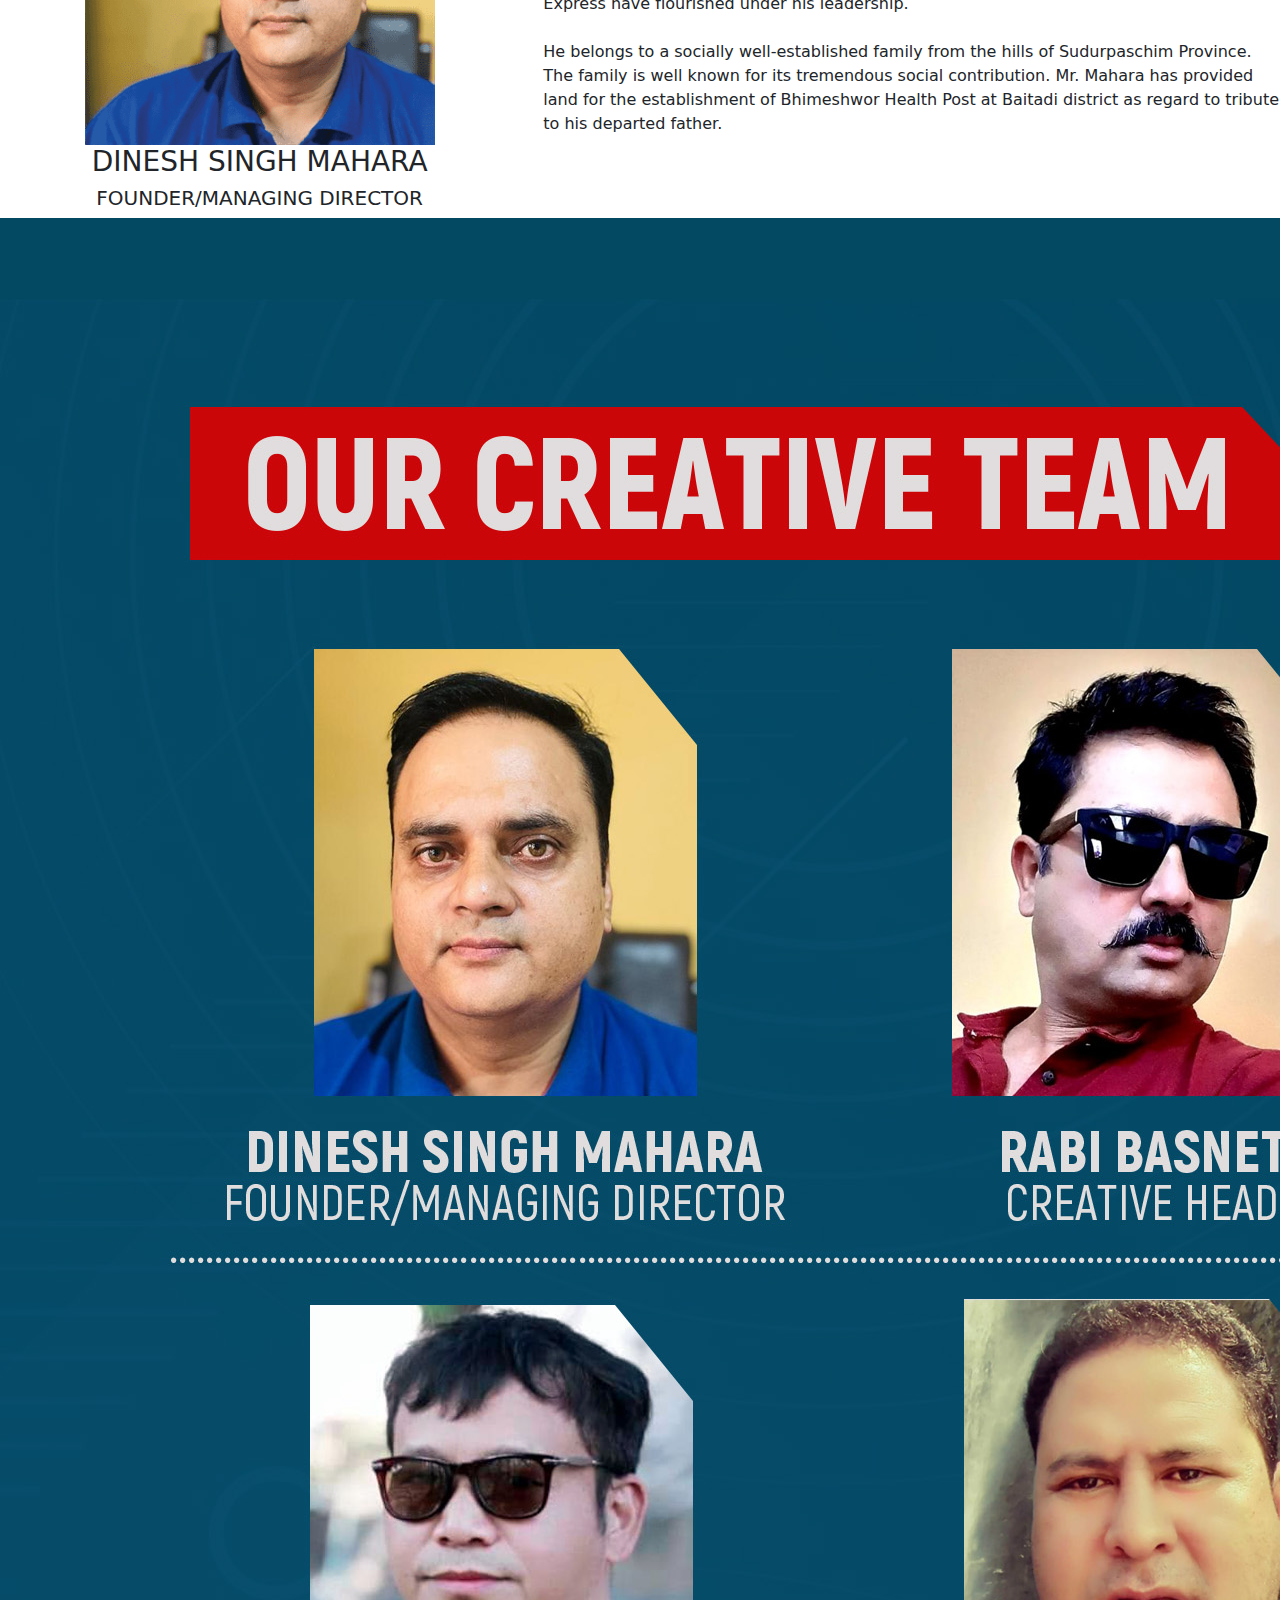
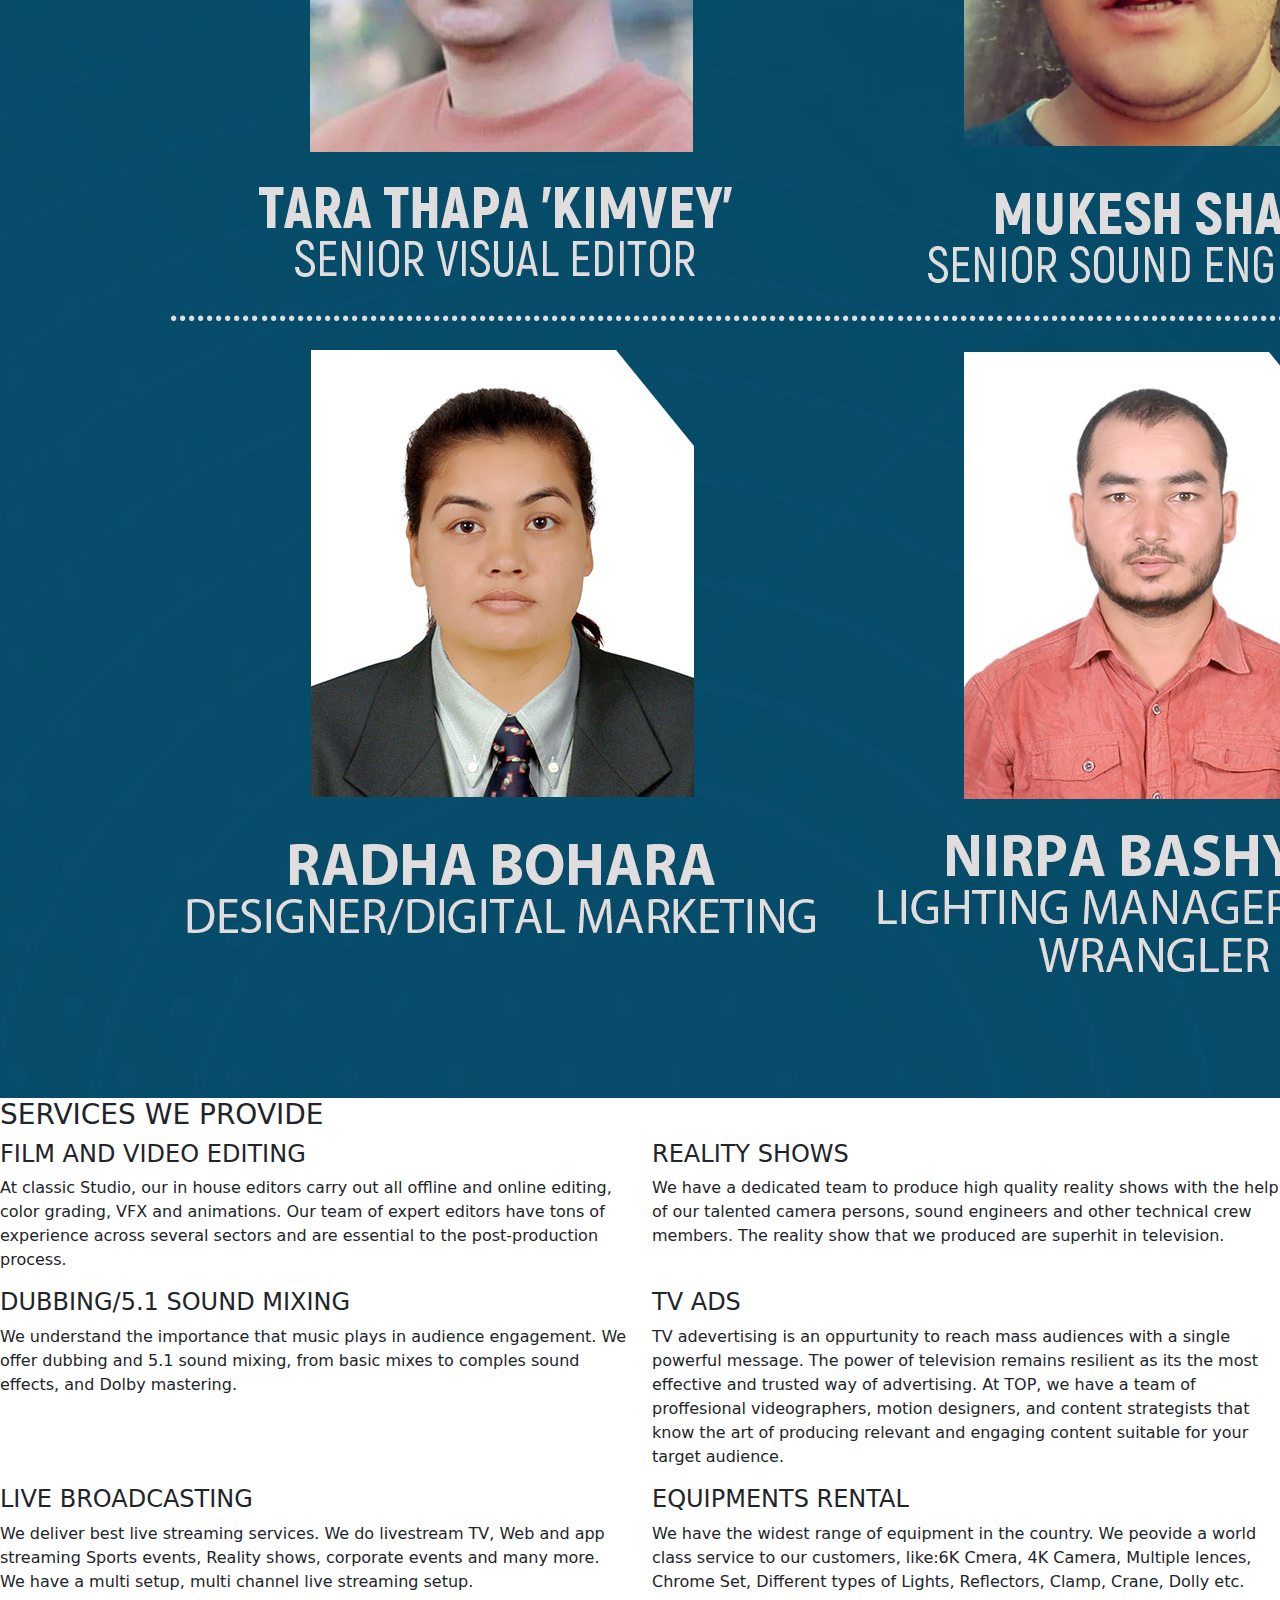
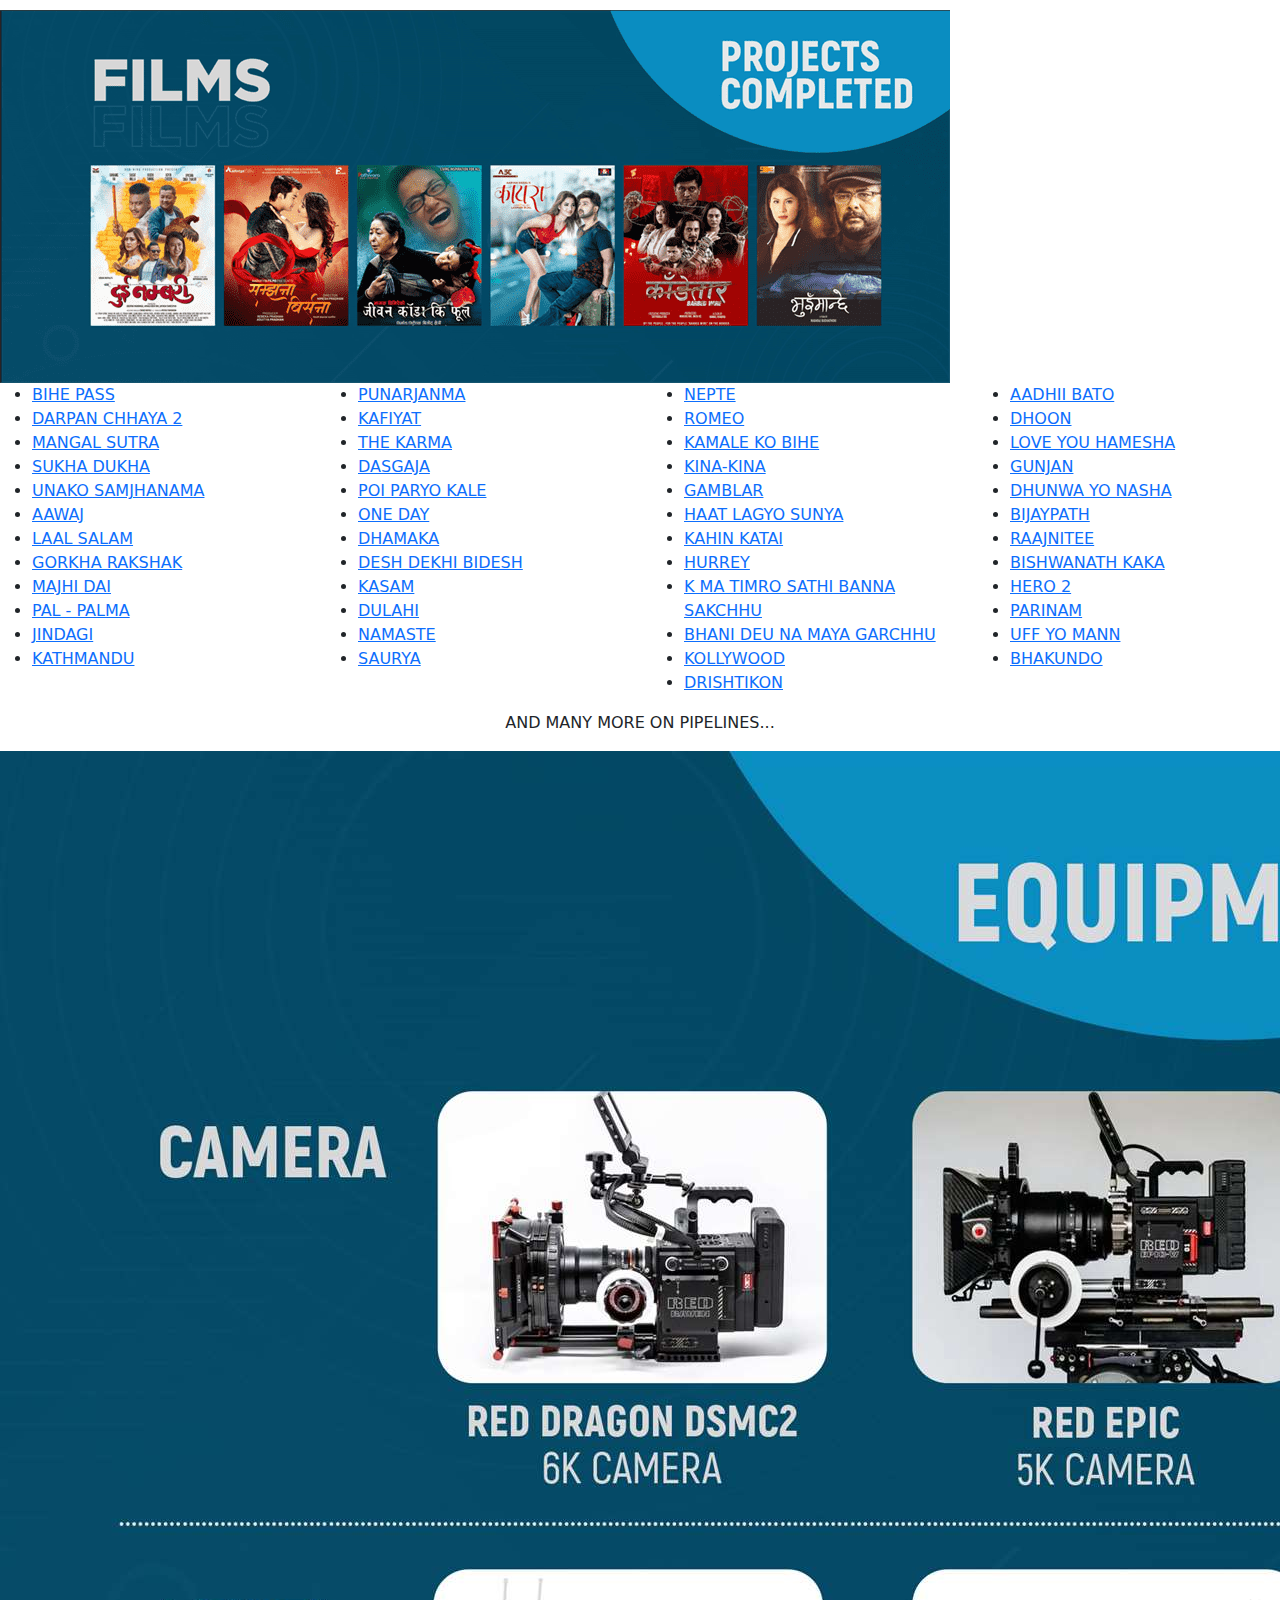
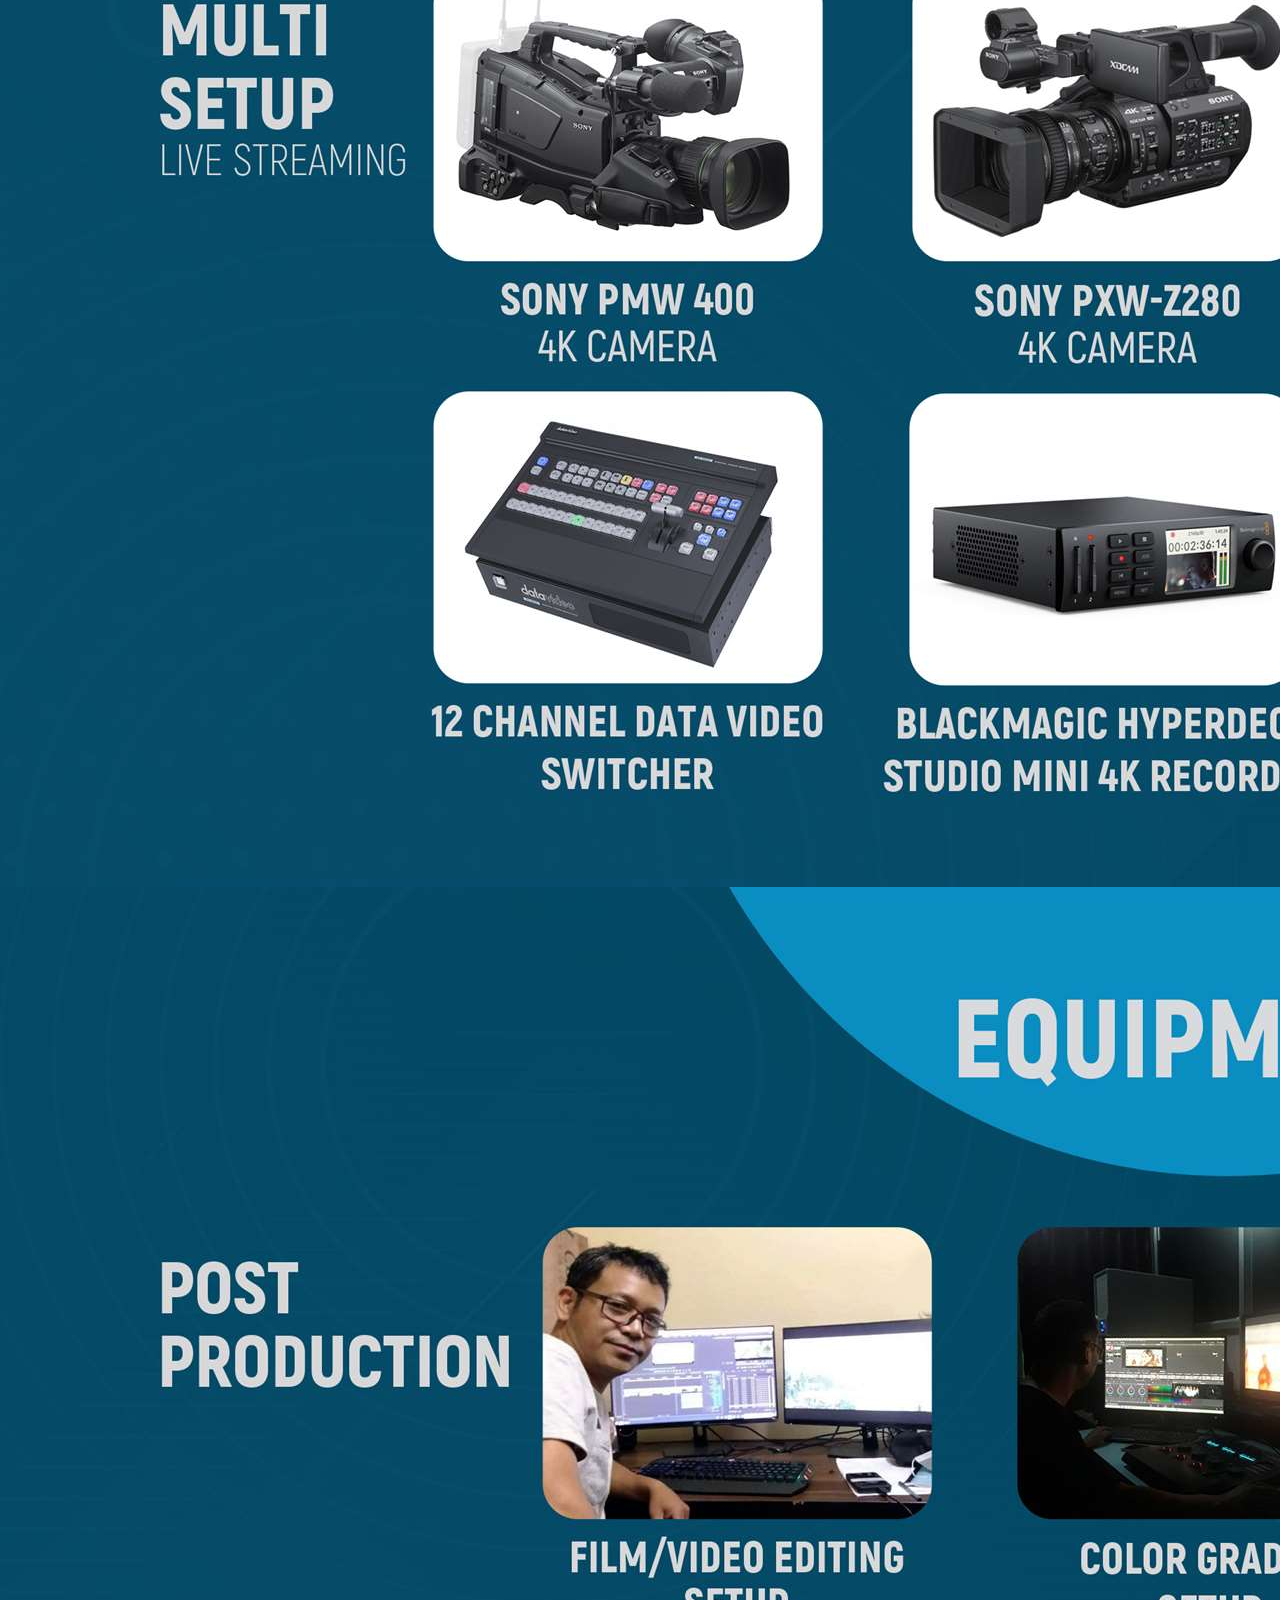
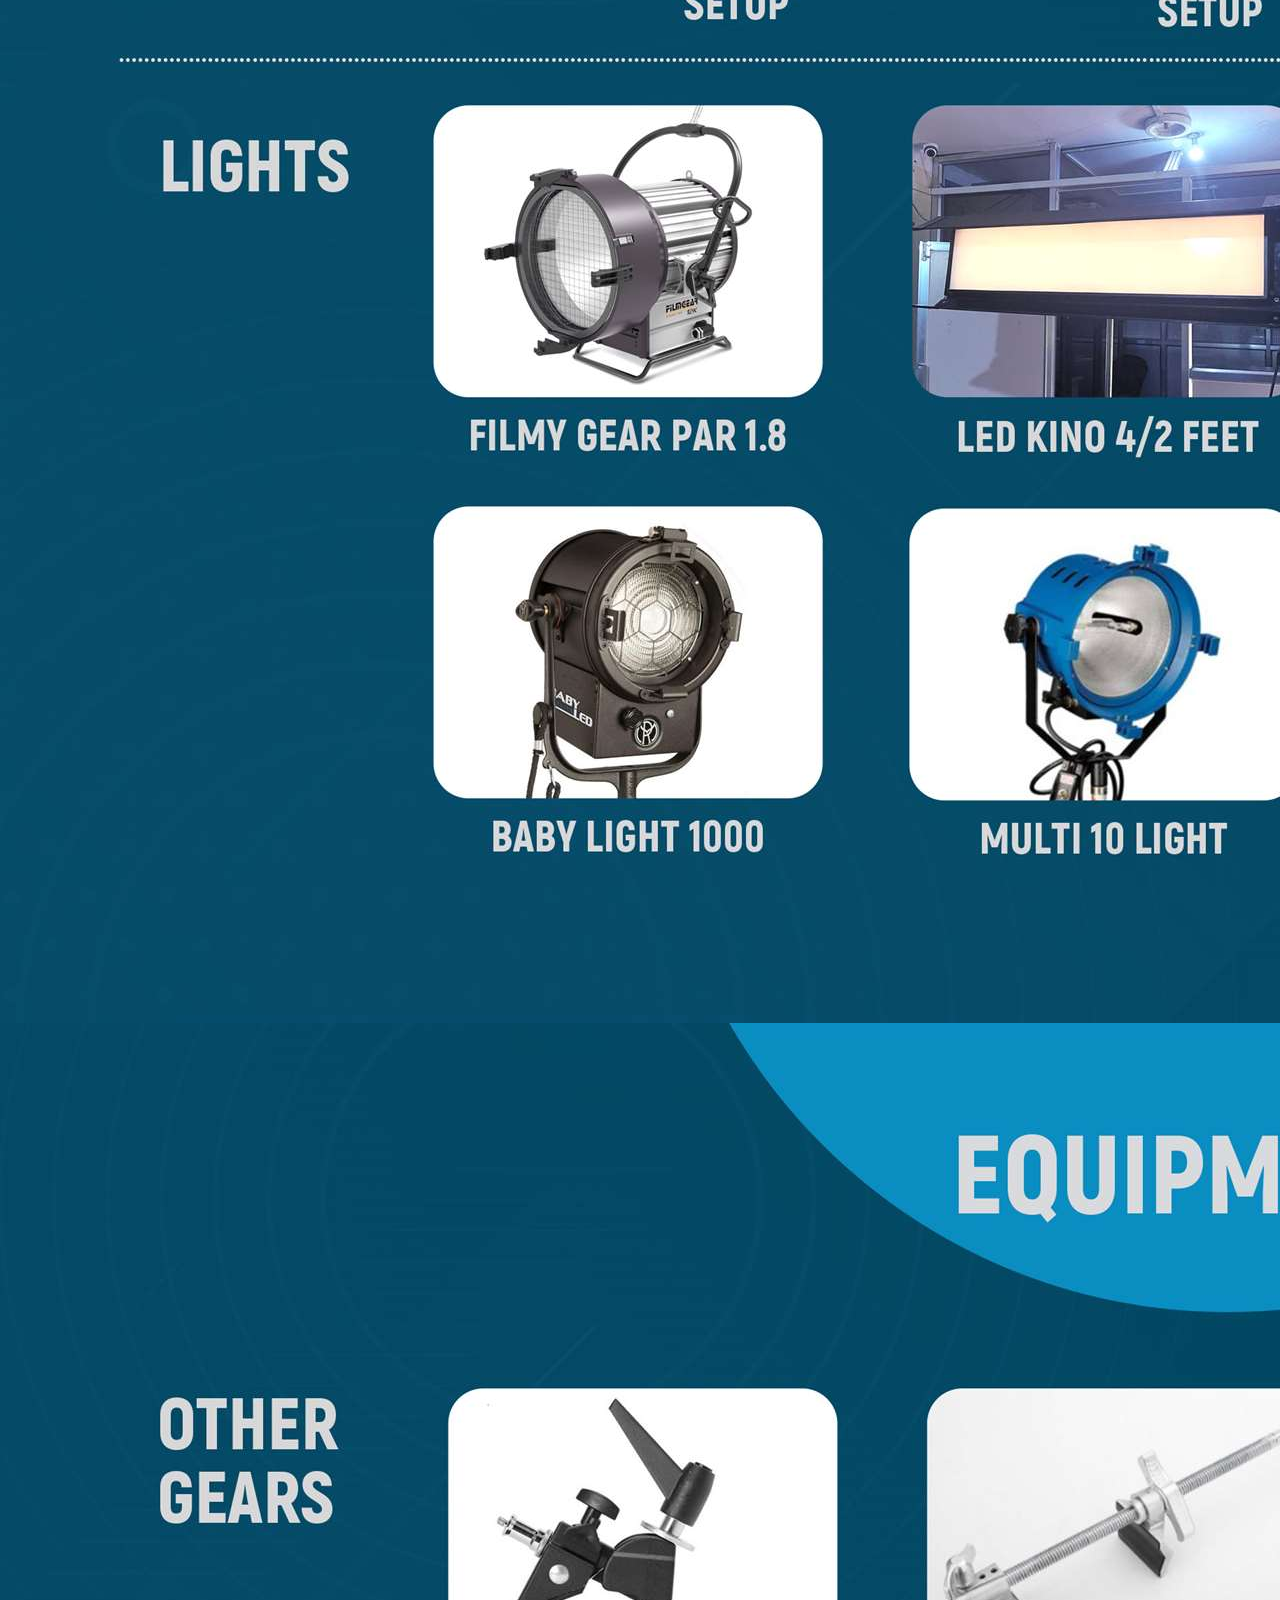
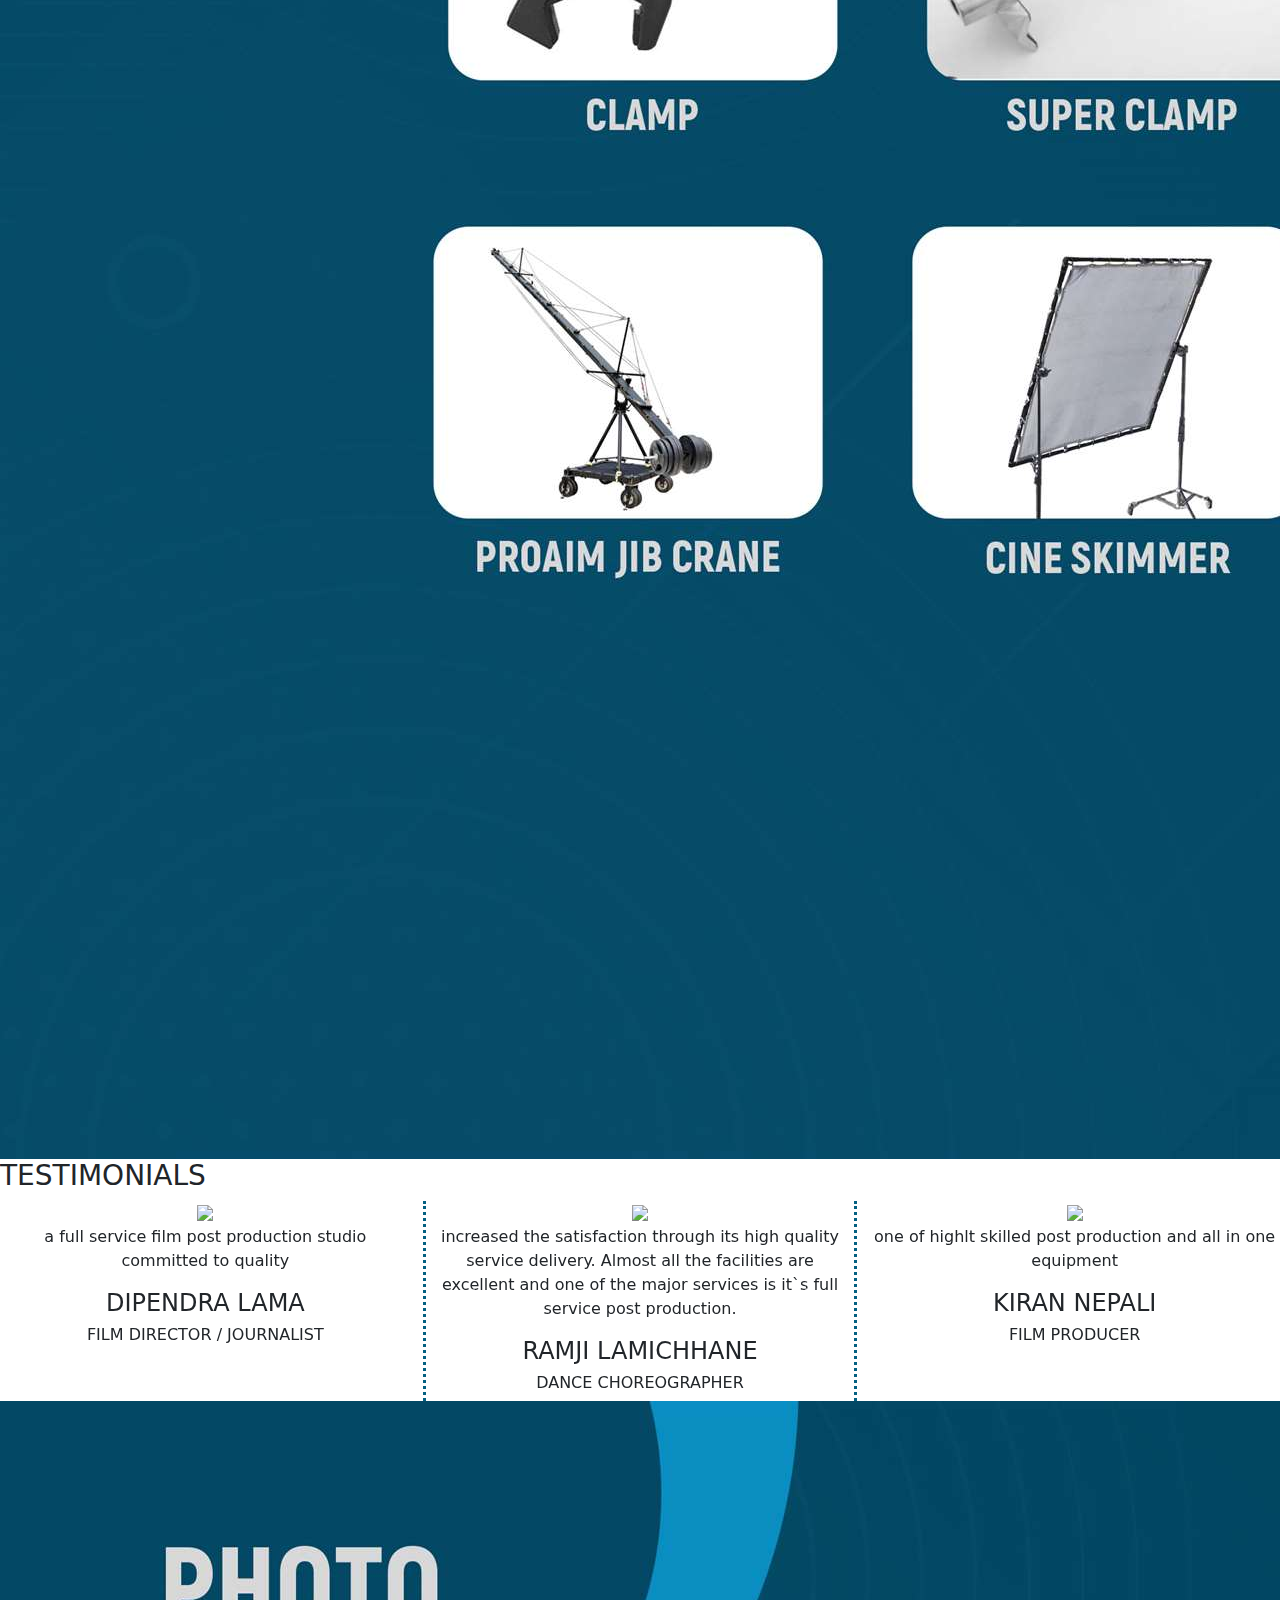
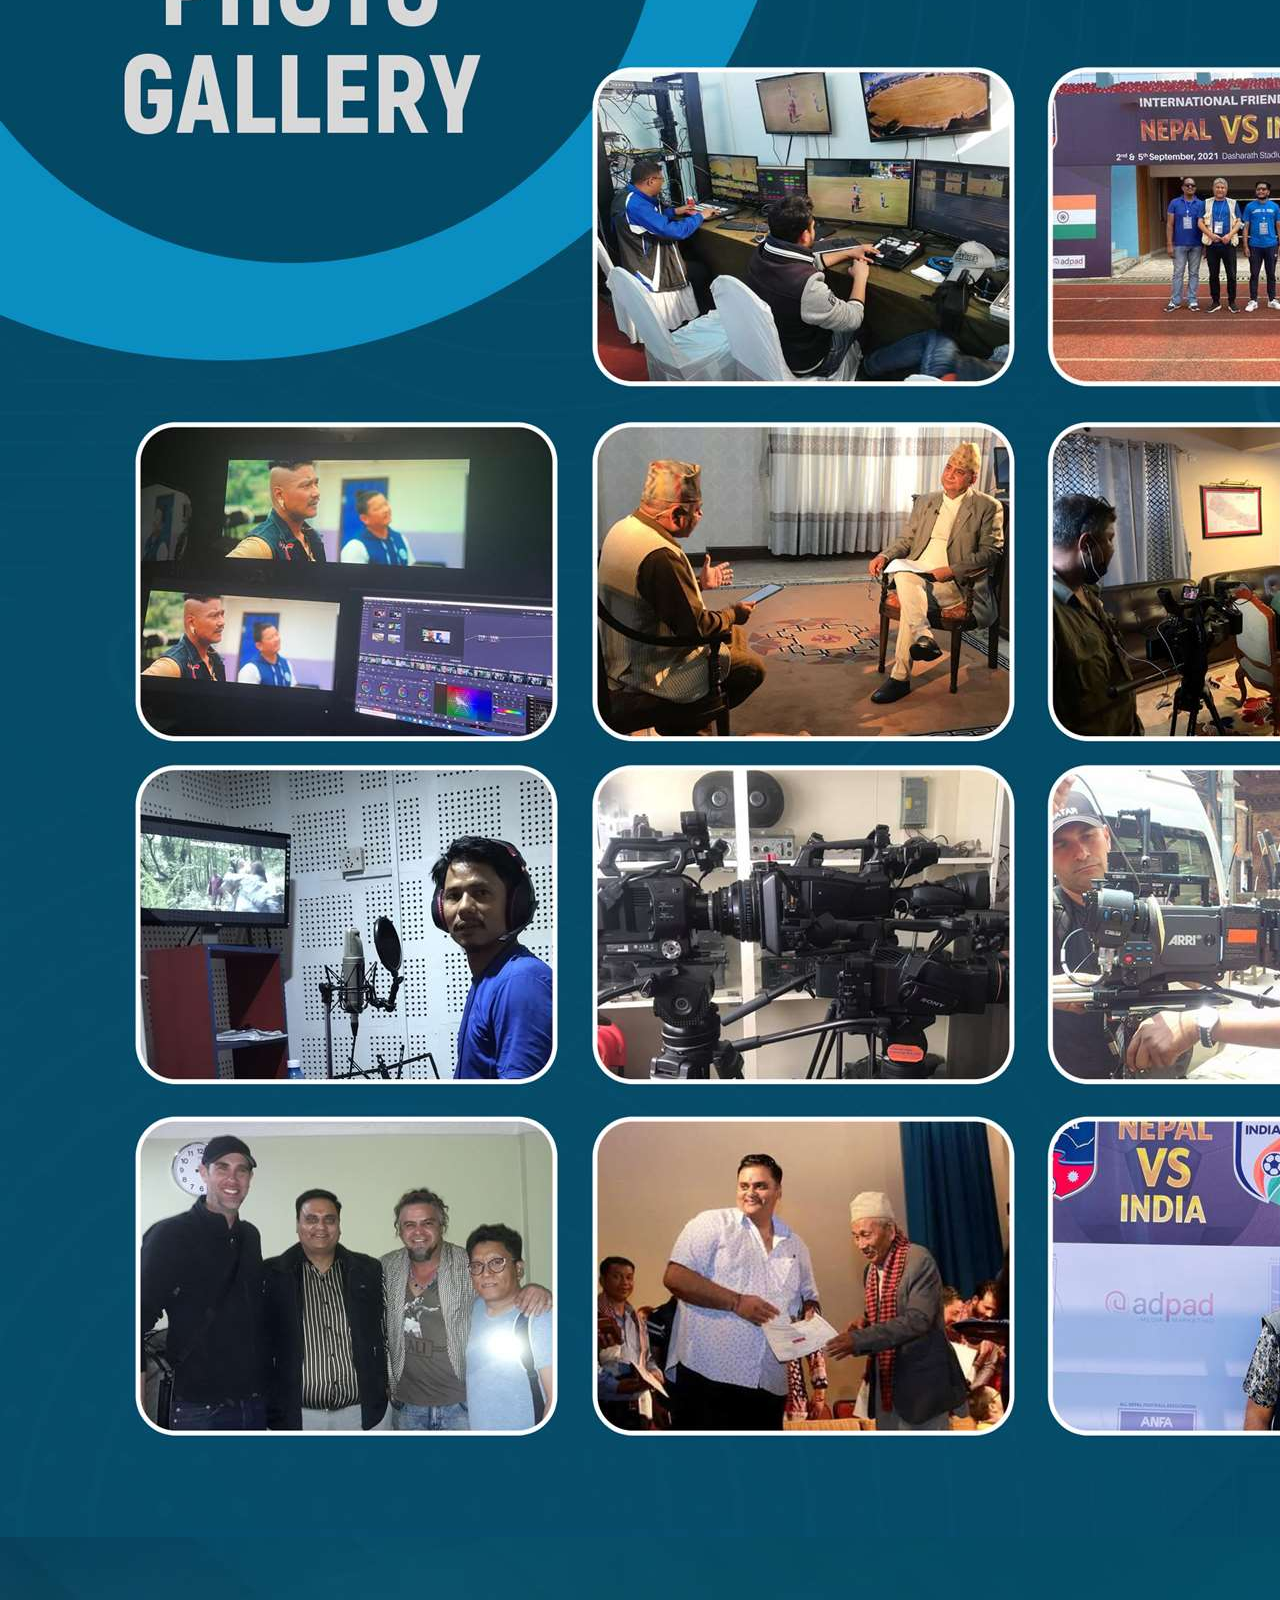
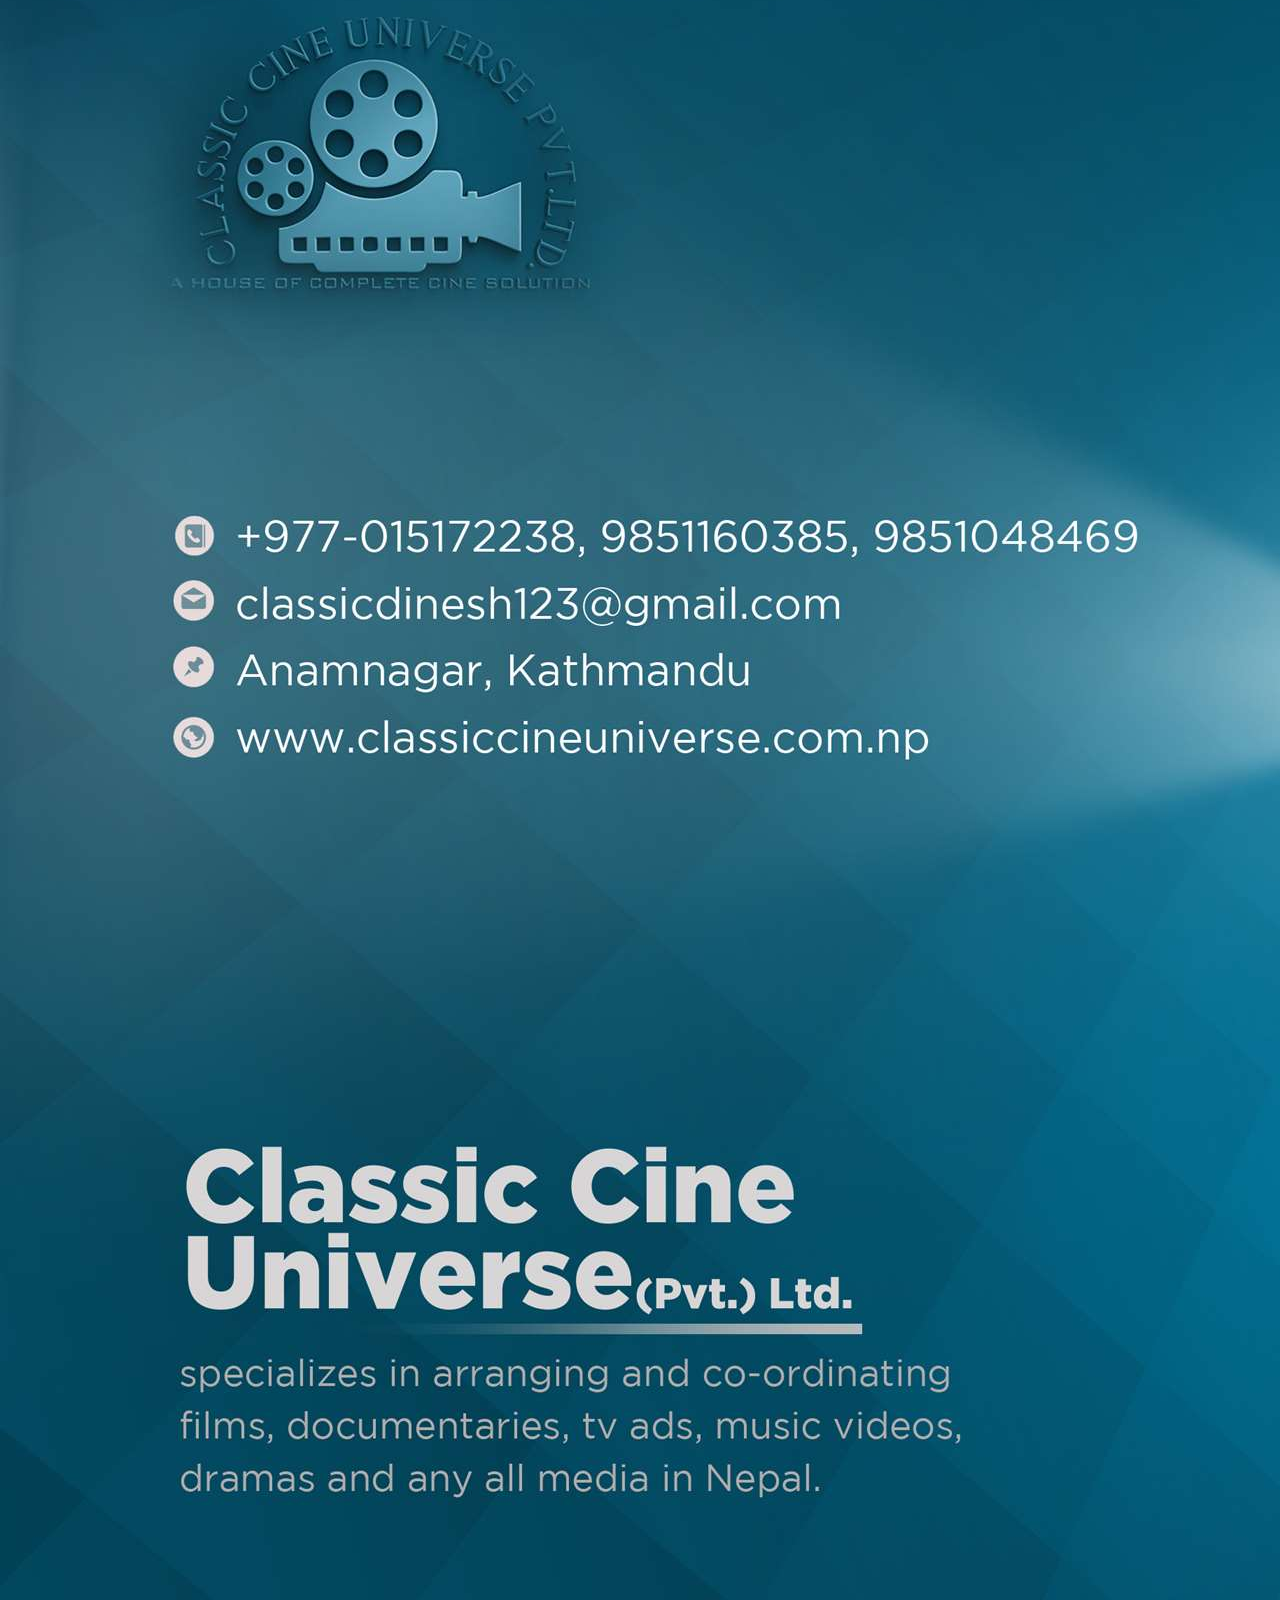
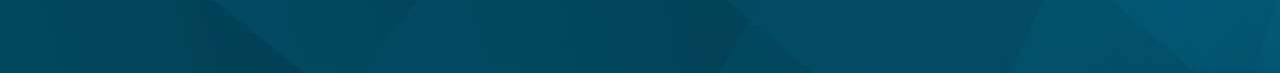
==== commit bc2ef472: "Update index.html" ====
--- a/index.html
+++ b/index.html
@@ -9,11 +9,15 @@
   <script src="https://cdn.jsdelivr.net/npm/@popperjs/core@2.11.8/dist/umd/popper.min.js" integrity="sha384-I7E8VVD/ismYTF4hNIPjVp/Zjvgyol6VFvRkX/vR+Vc4jQkC+hVqc2pM8ODewa9r" crossorigin="anonymous"></script>
 <script src="https://cdn.jsdelivr.net/npm/bootstrap@5.3.1/dist/js/bootstrap.min.js" integrity="sha384-Rx+T1VzGupg4BHQYs2gCW9It+akI2MM/mndMCy36UVfodzcJcF0GGLxZIzObiEfa" crossorigin="anonymous"></script>
    <link rel="stylesheet" type="text/css" href="classic cine universe.css">
-</head>
+   <script src="mobile.js">
+   </script>
+   
+  </head>
 <body>
 
 <nav class="navbar navbar-expand-sm   fixed-top " id="navbar" >
 <button class="navbar-toggler" type="button" data-bs-toggle="collapse" data-bs-target="#collapsibleNavbar">
+  <div class="container-fluid">
       <span class="navbar-toggler-icon"></span>
     </button>
     <div class="collapse navbar-collapse" id="collapsibleNavbar">
@@ -42,8 +46,8 @@
       </li>
     </ul>
   </div>
+</div>
 </nav>
-
 
 <!--navbar-->
 
@@ -585,30 +589,3 @@
 
 </body>
 </html>
-
-<script>
-// When the user scrolls down 80px from the top of the document, resize the navbar's padding and the logo's font size
-window.onscroll = function() {scrollFunction()};
-
-function scrollFunction() {
-  if (document.body.scrollTop > 80 || document.documentElement.scrollTop > 80) {
-    document.getElementById("navbar").style.background = "#046081";
-    document.getElementById("a").style.color = "white";
-    document.getElementById("b").style.color = "white";
-    document.getElementById("c").style.color = "white";
-    document.getElementById("d").style.color = "white";
-    document.getElementById("e").style.color = "white";
-    document.getElementById("f").style.color = "white";
-    document.getElementById("g").style.color = "white";
-  } else {
-    document.getElementById("navbar").style.background = "white";
-    document.getElementById("a" ).style.color = "black";
-      document.getElementById("b").style.color = "black";
-    document.getElementById("c").style.color = "black";
-    document.getElementById("d").style.color = "black";
-    document.getElementById("e").style.color = "black";
-    document.getElementById("f").style.color = "black";
-    document.getElementById("g").style.color = "black";
-  }
-}
-</script>
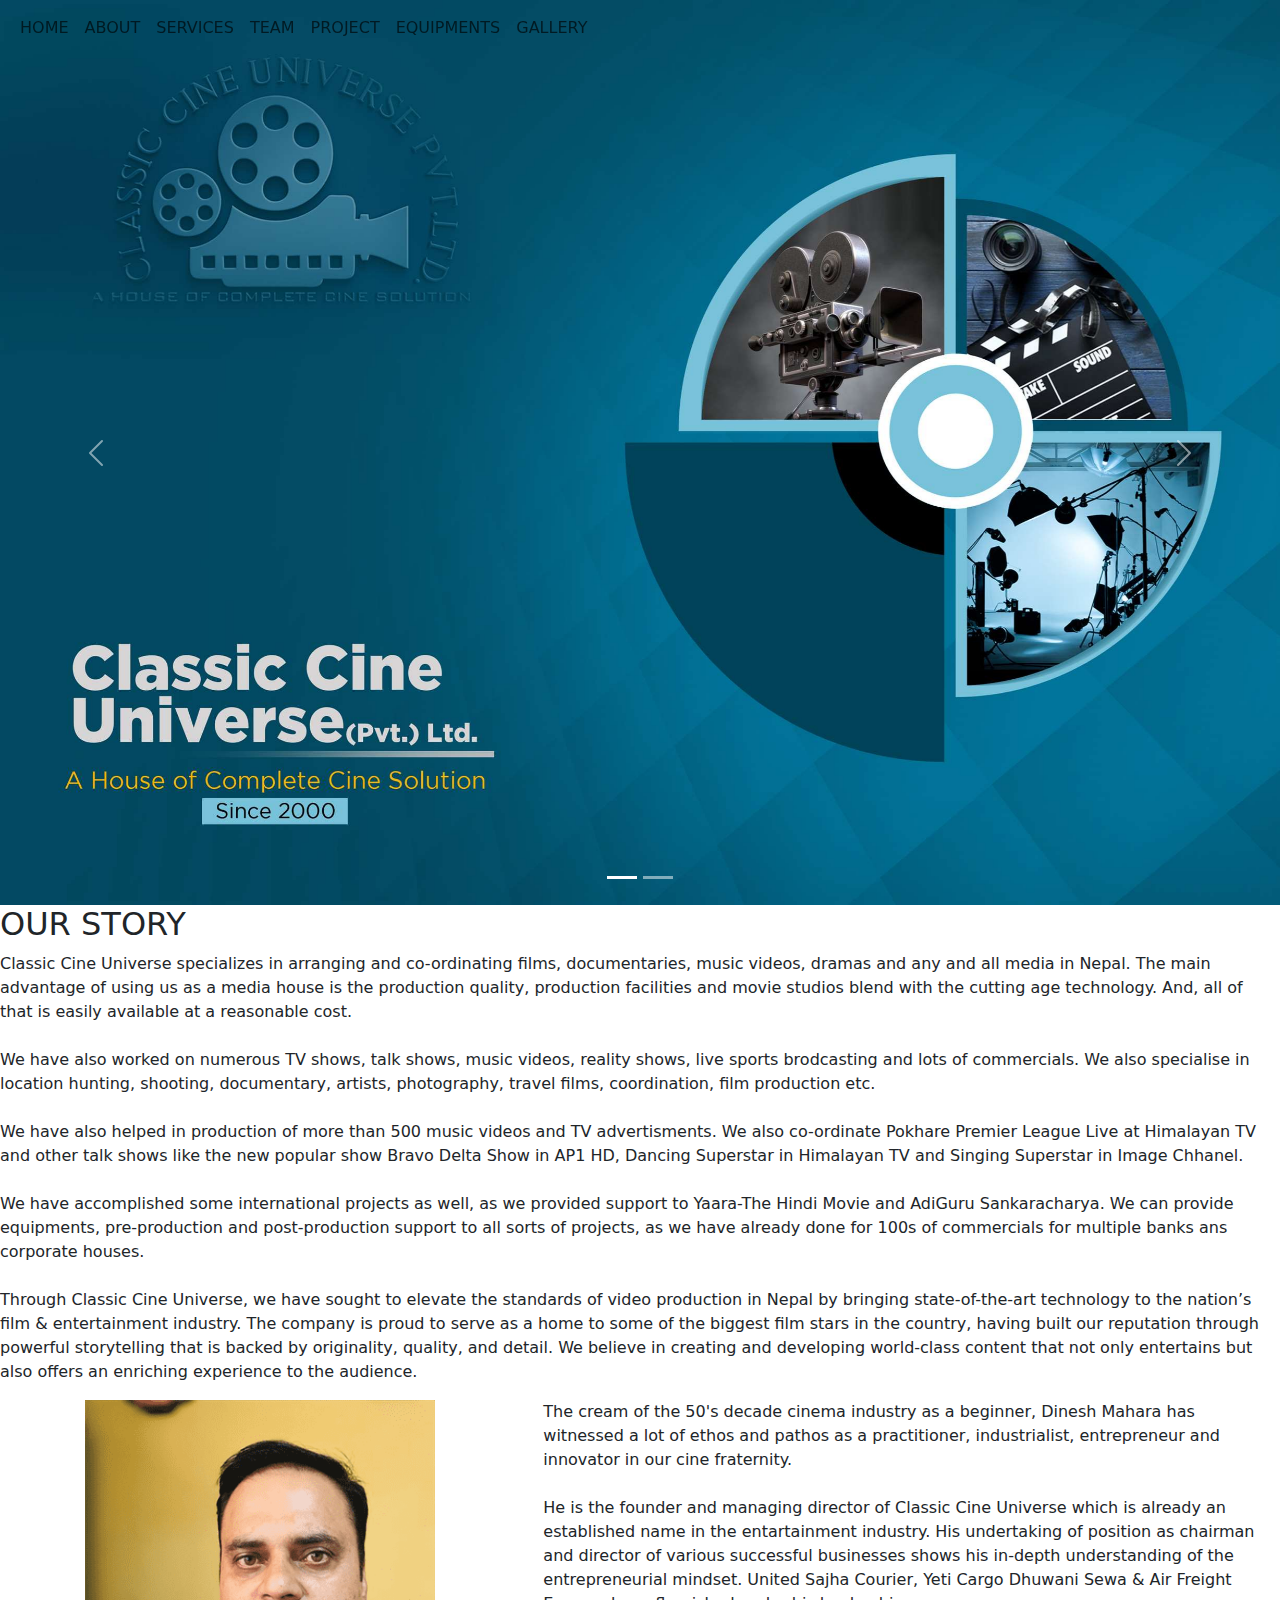
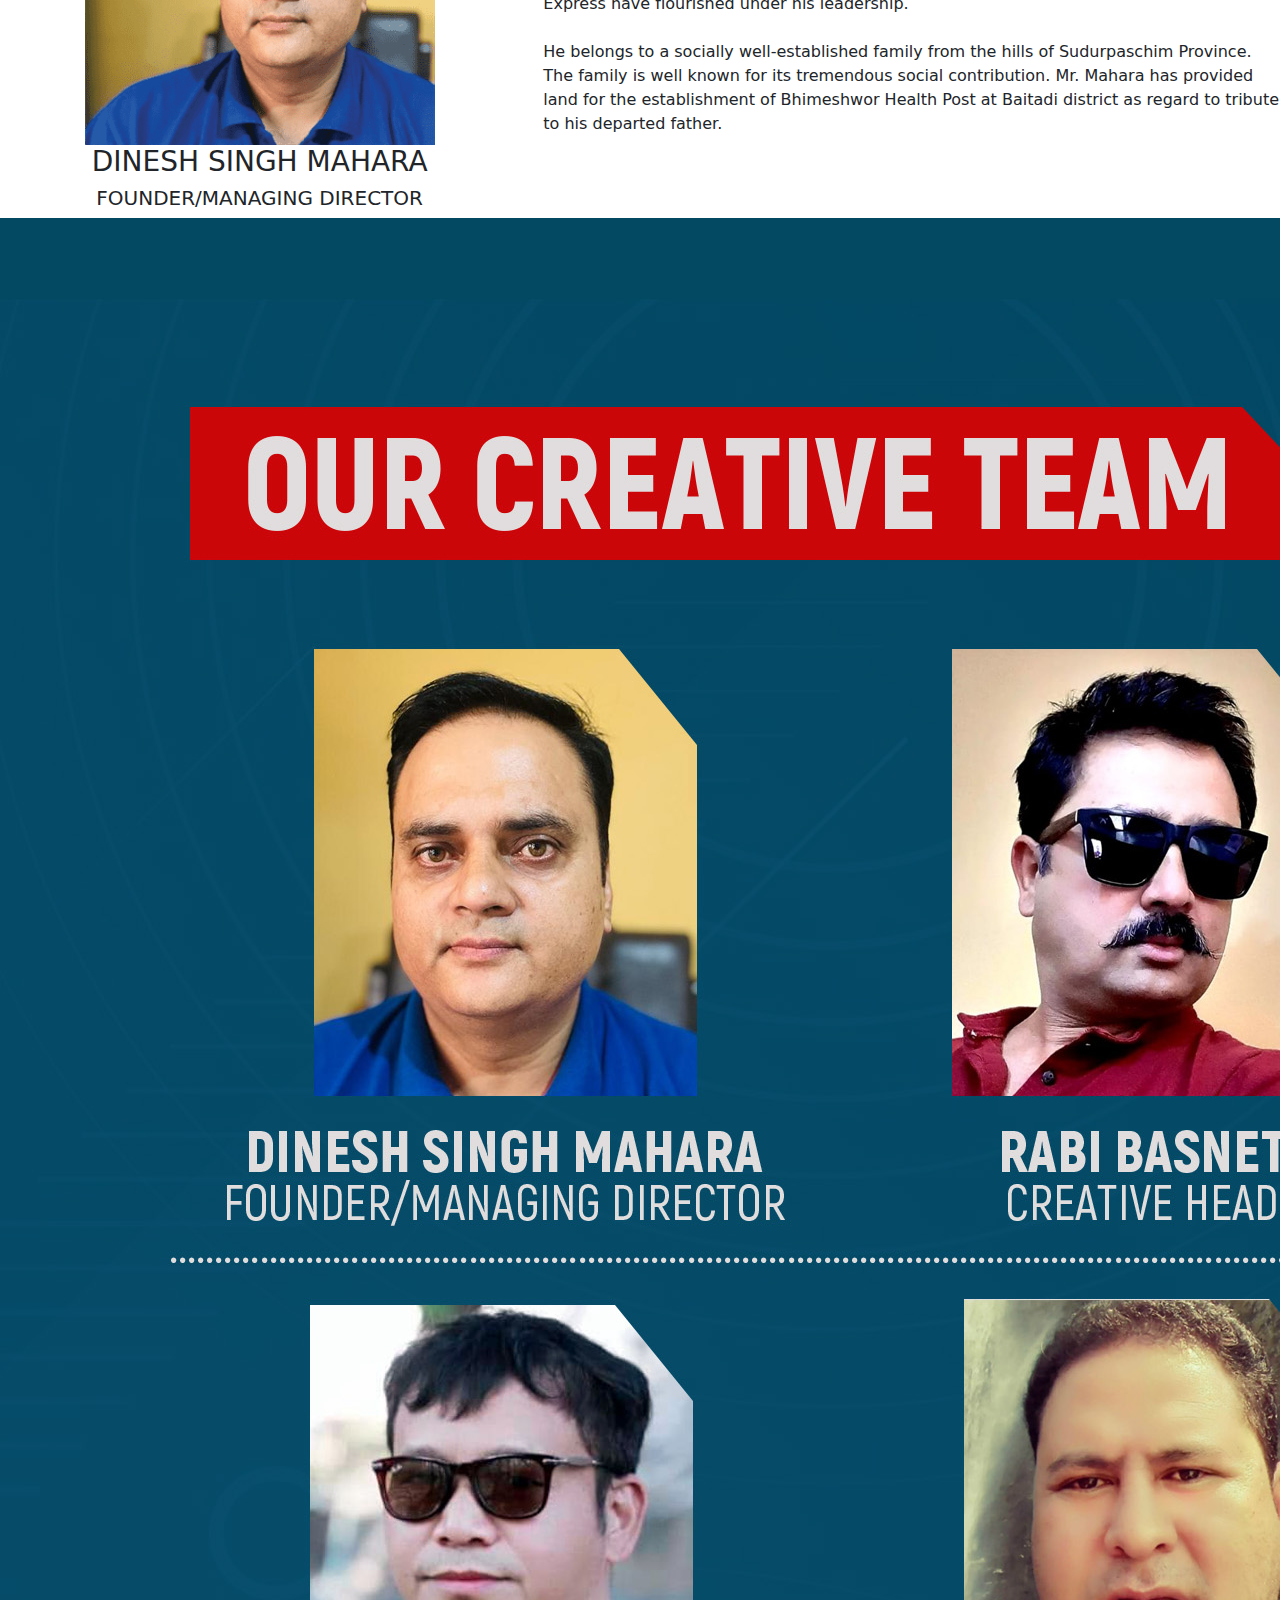
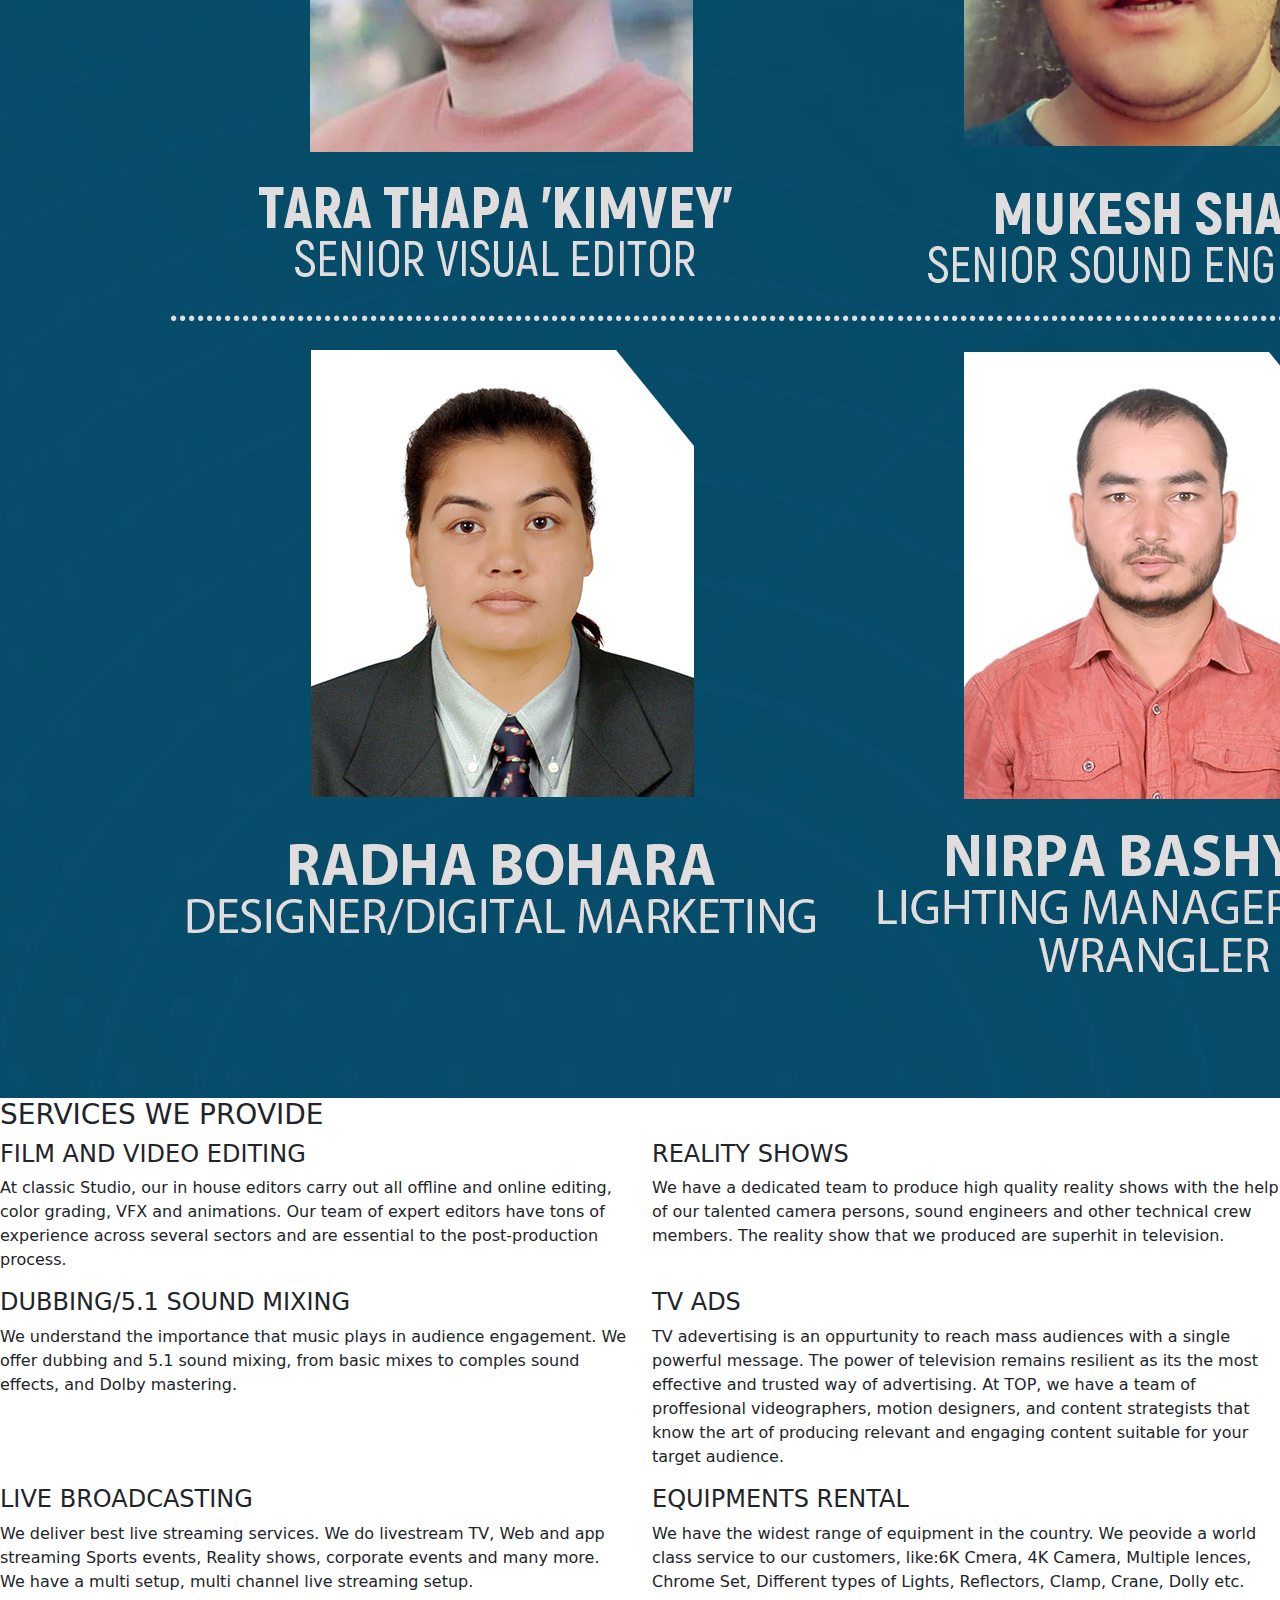
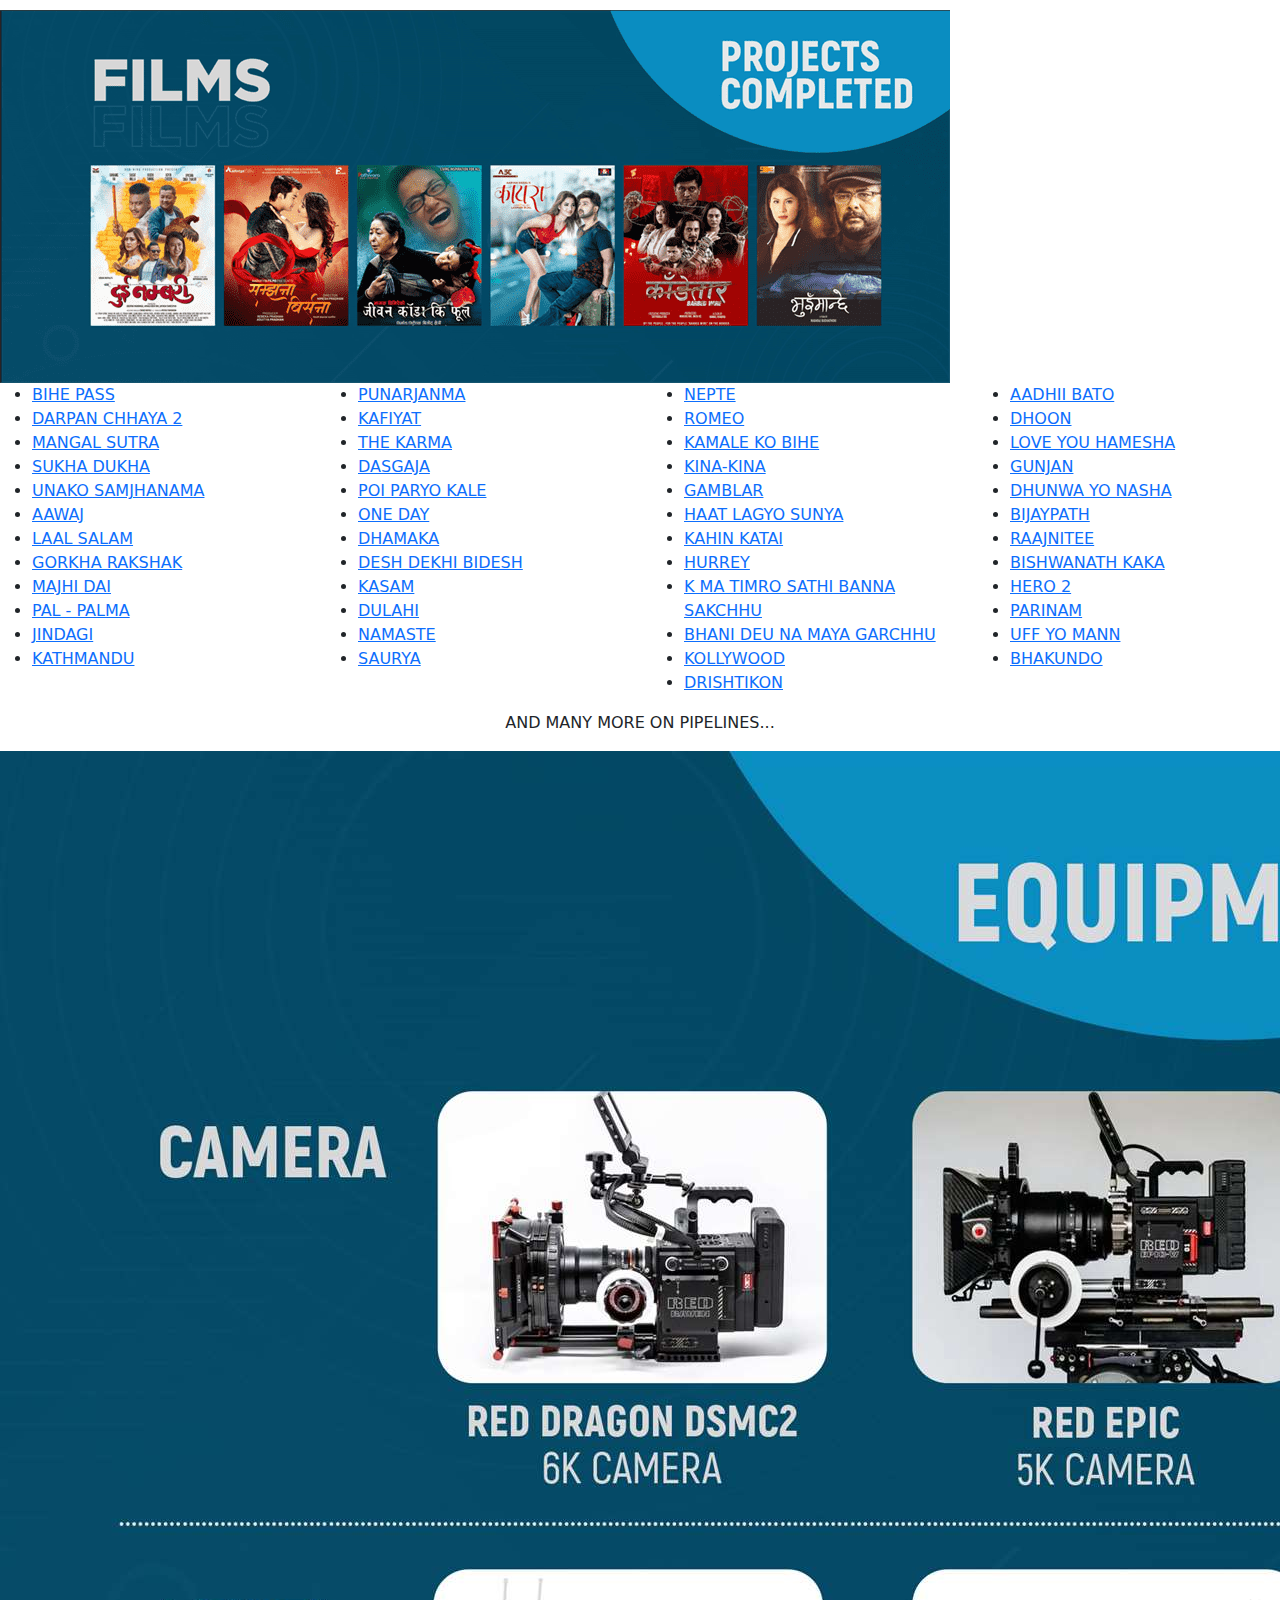
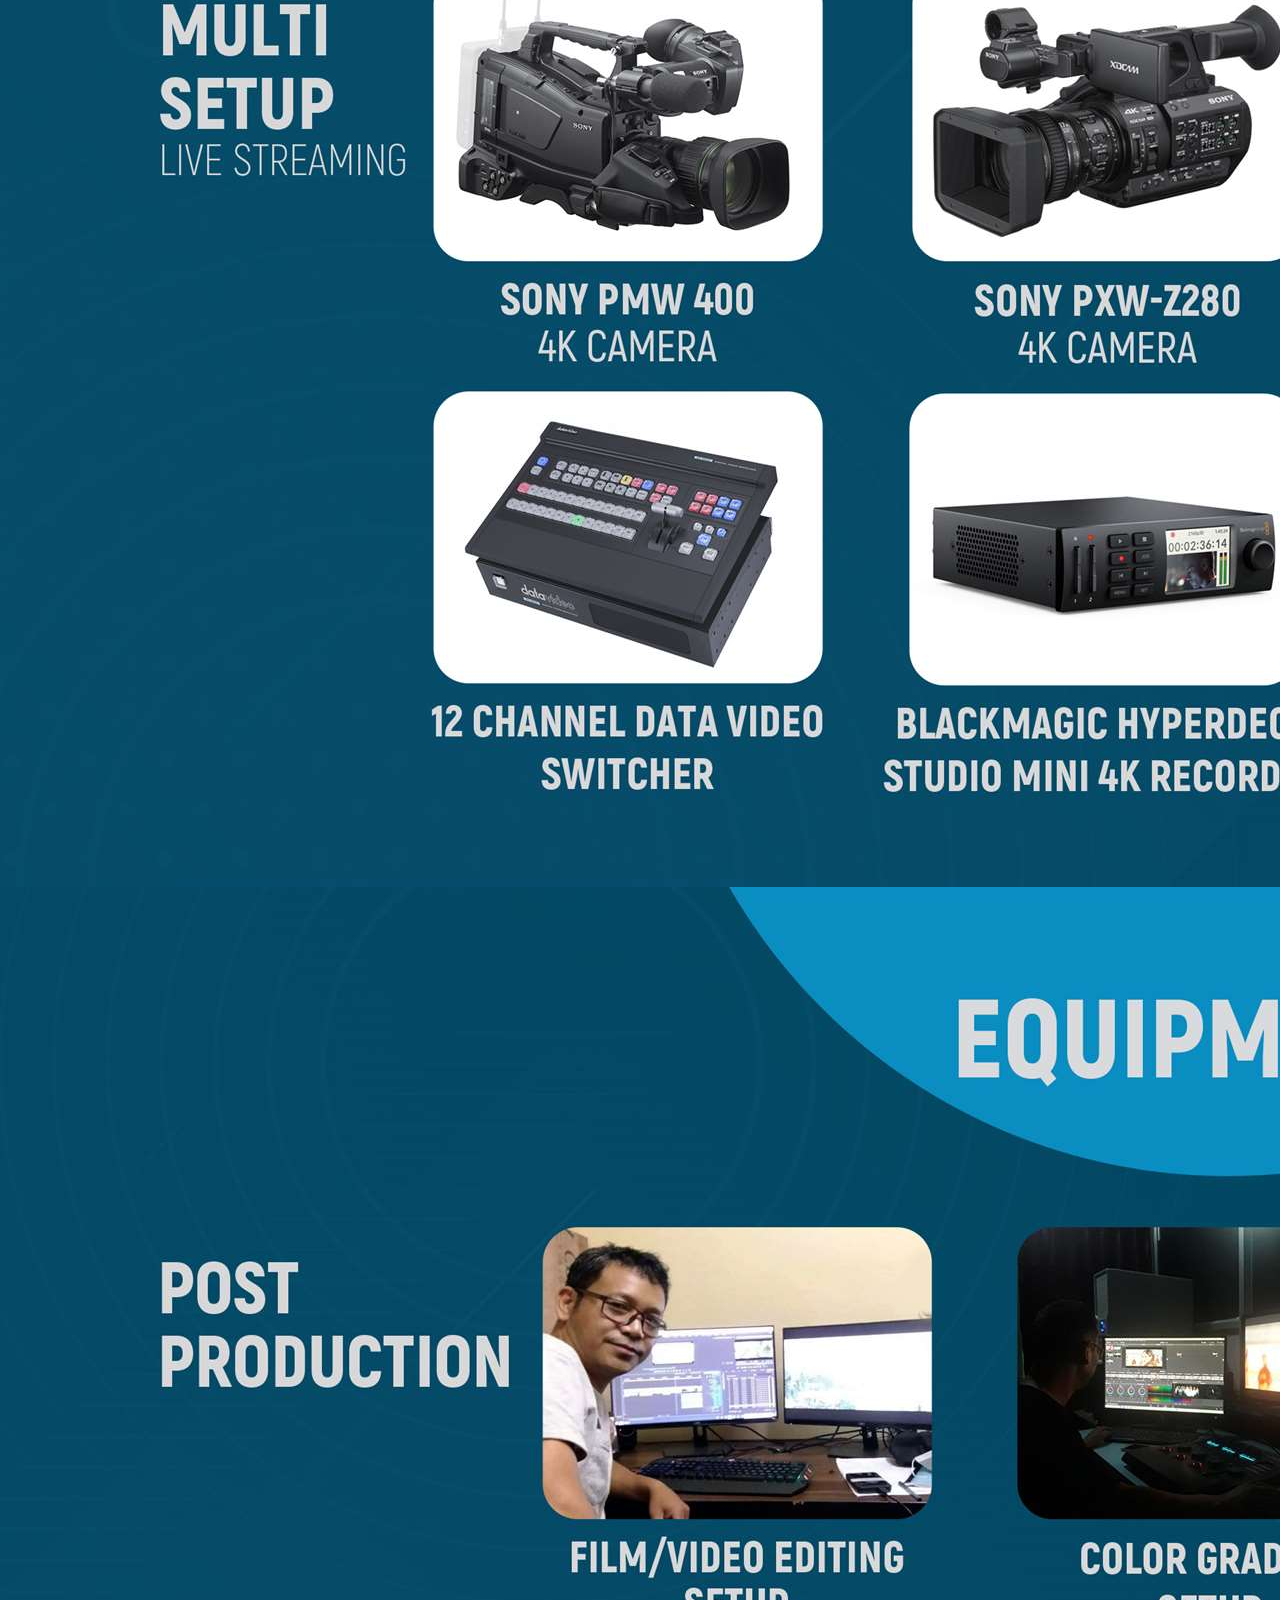
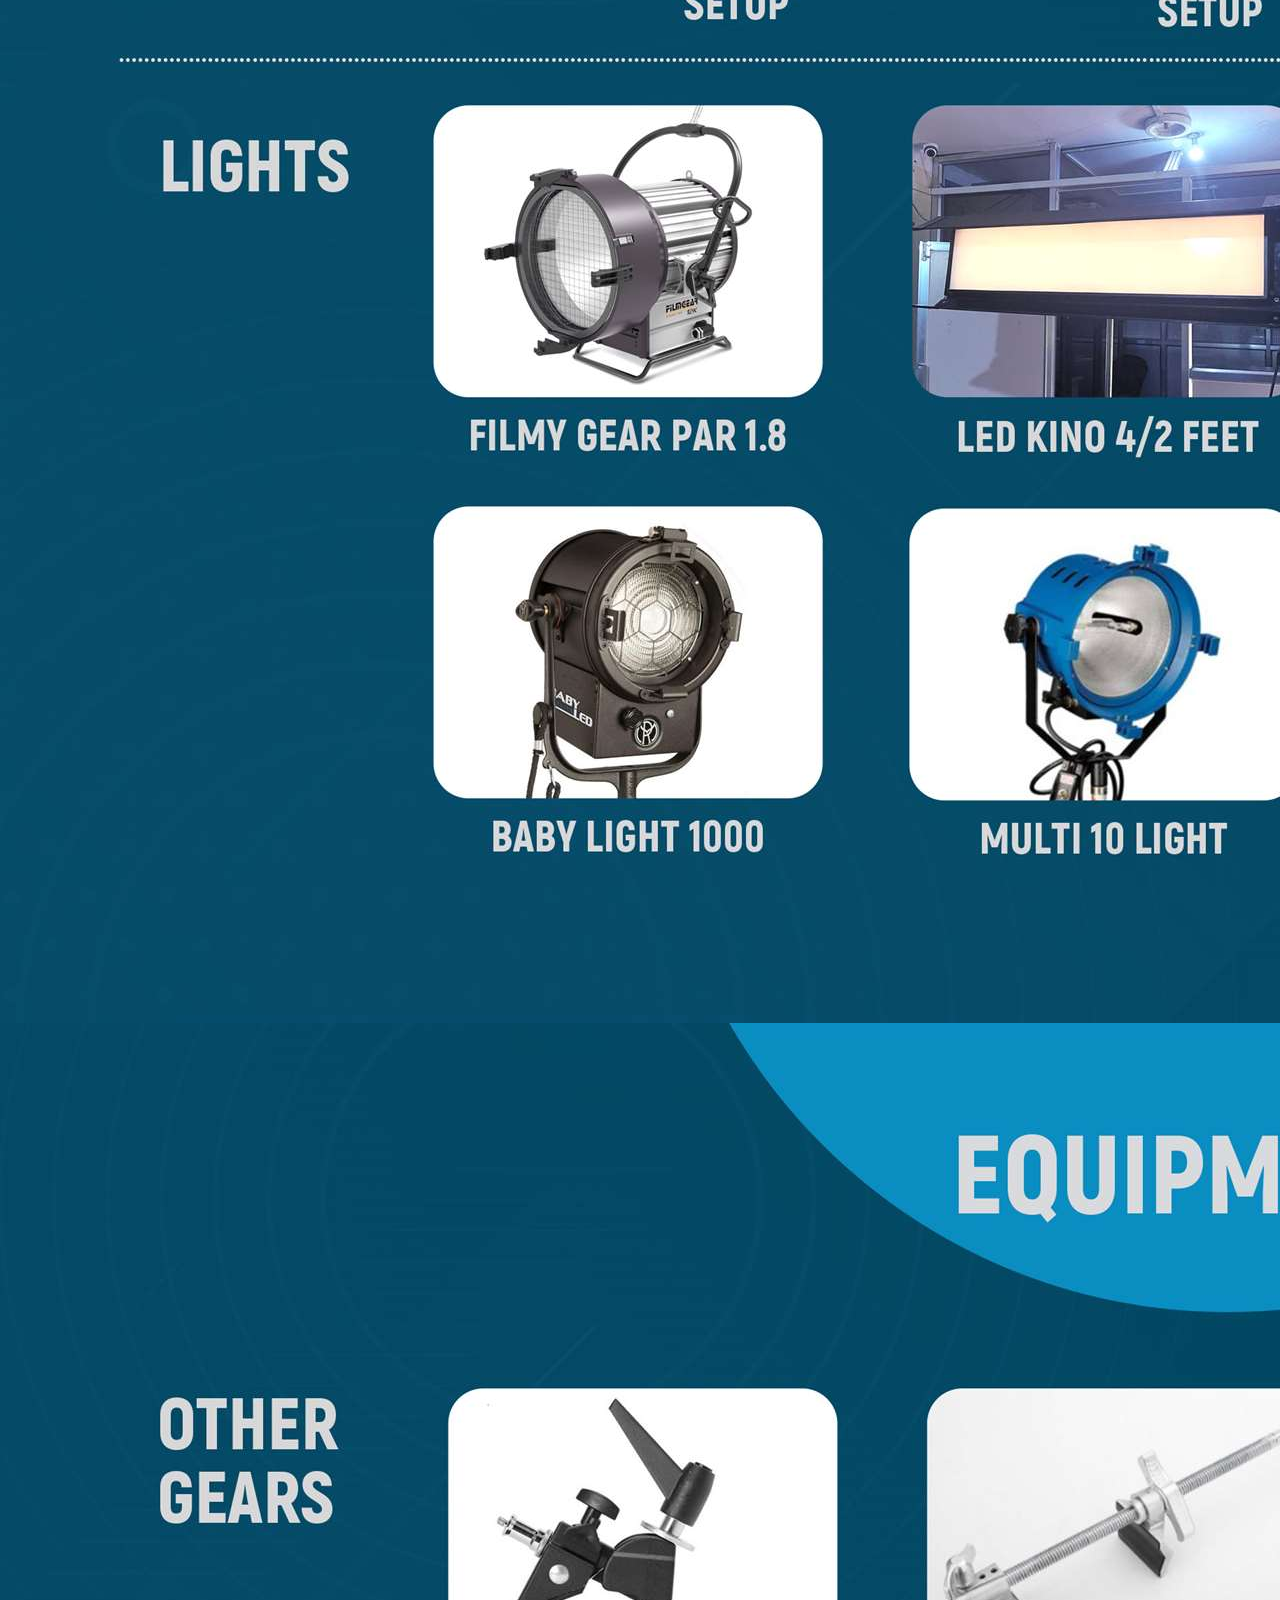
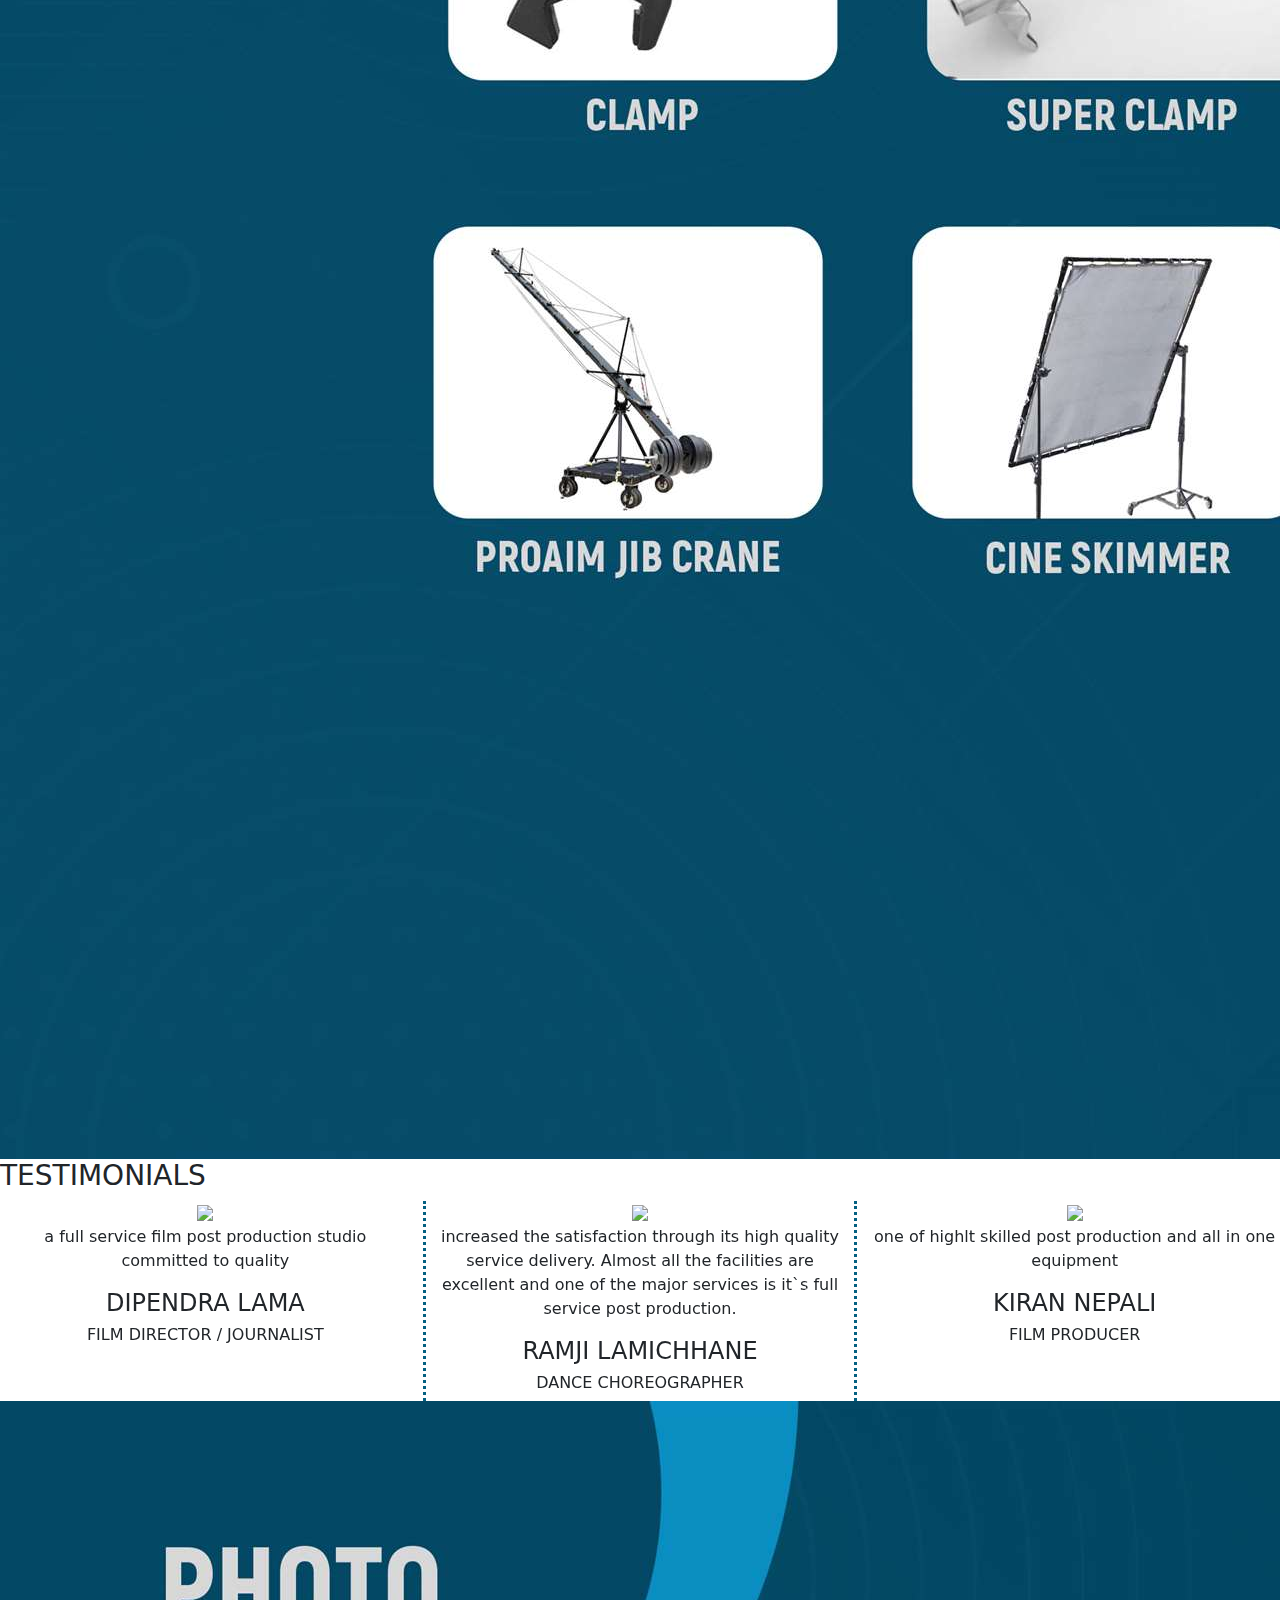
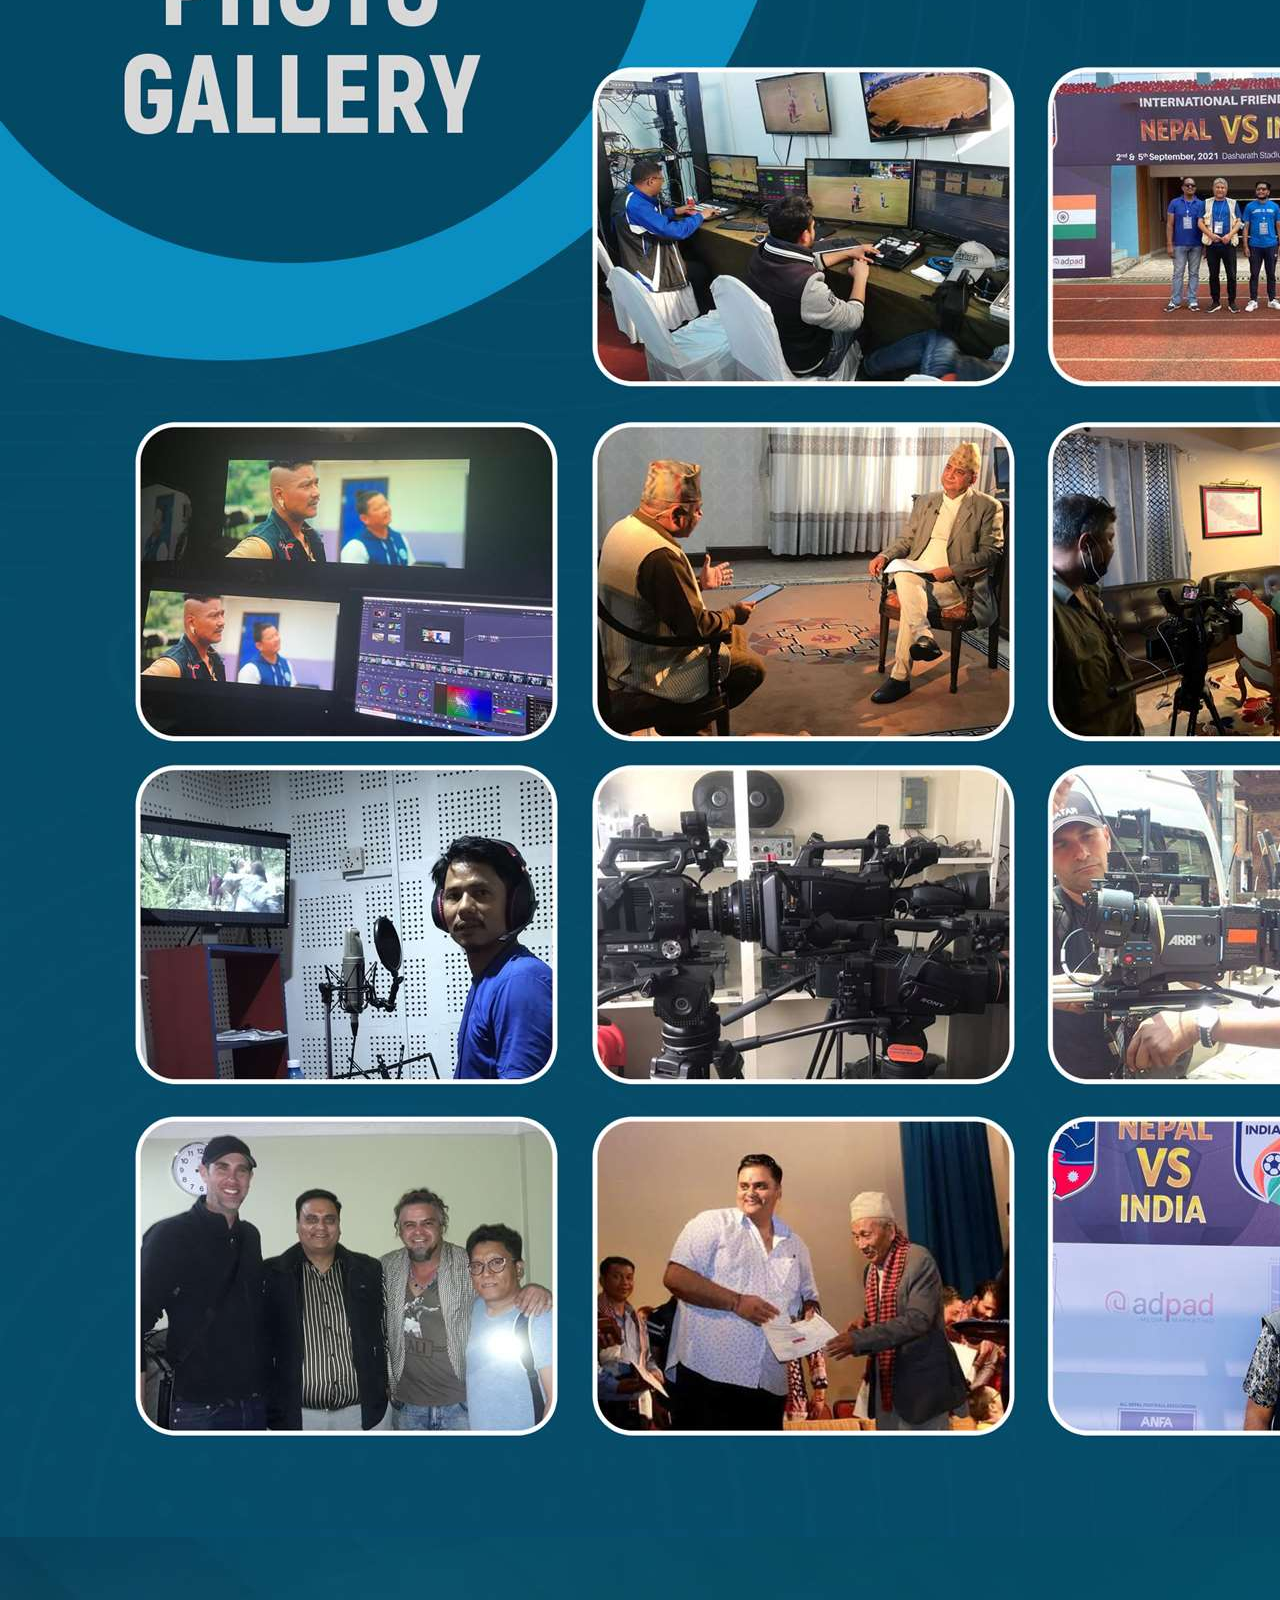
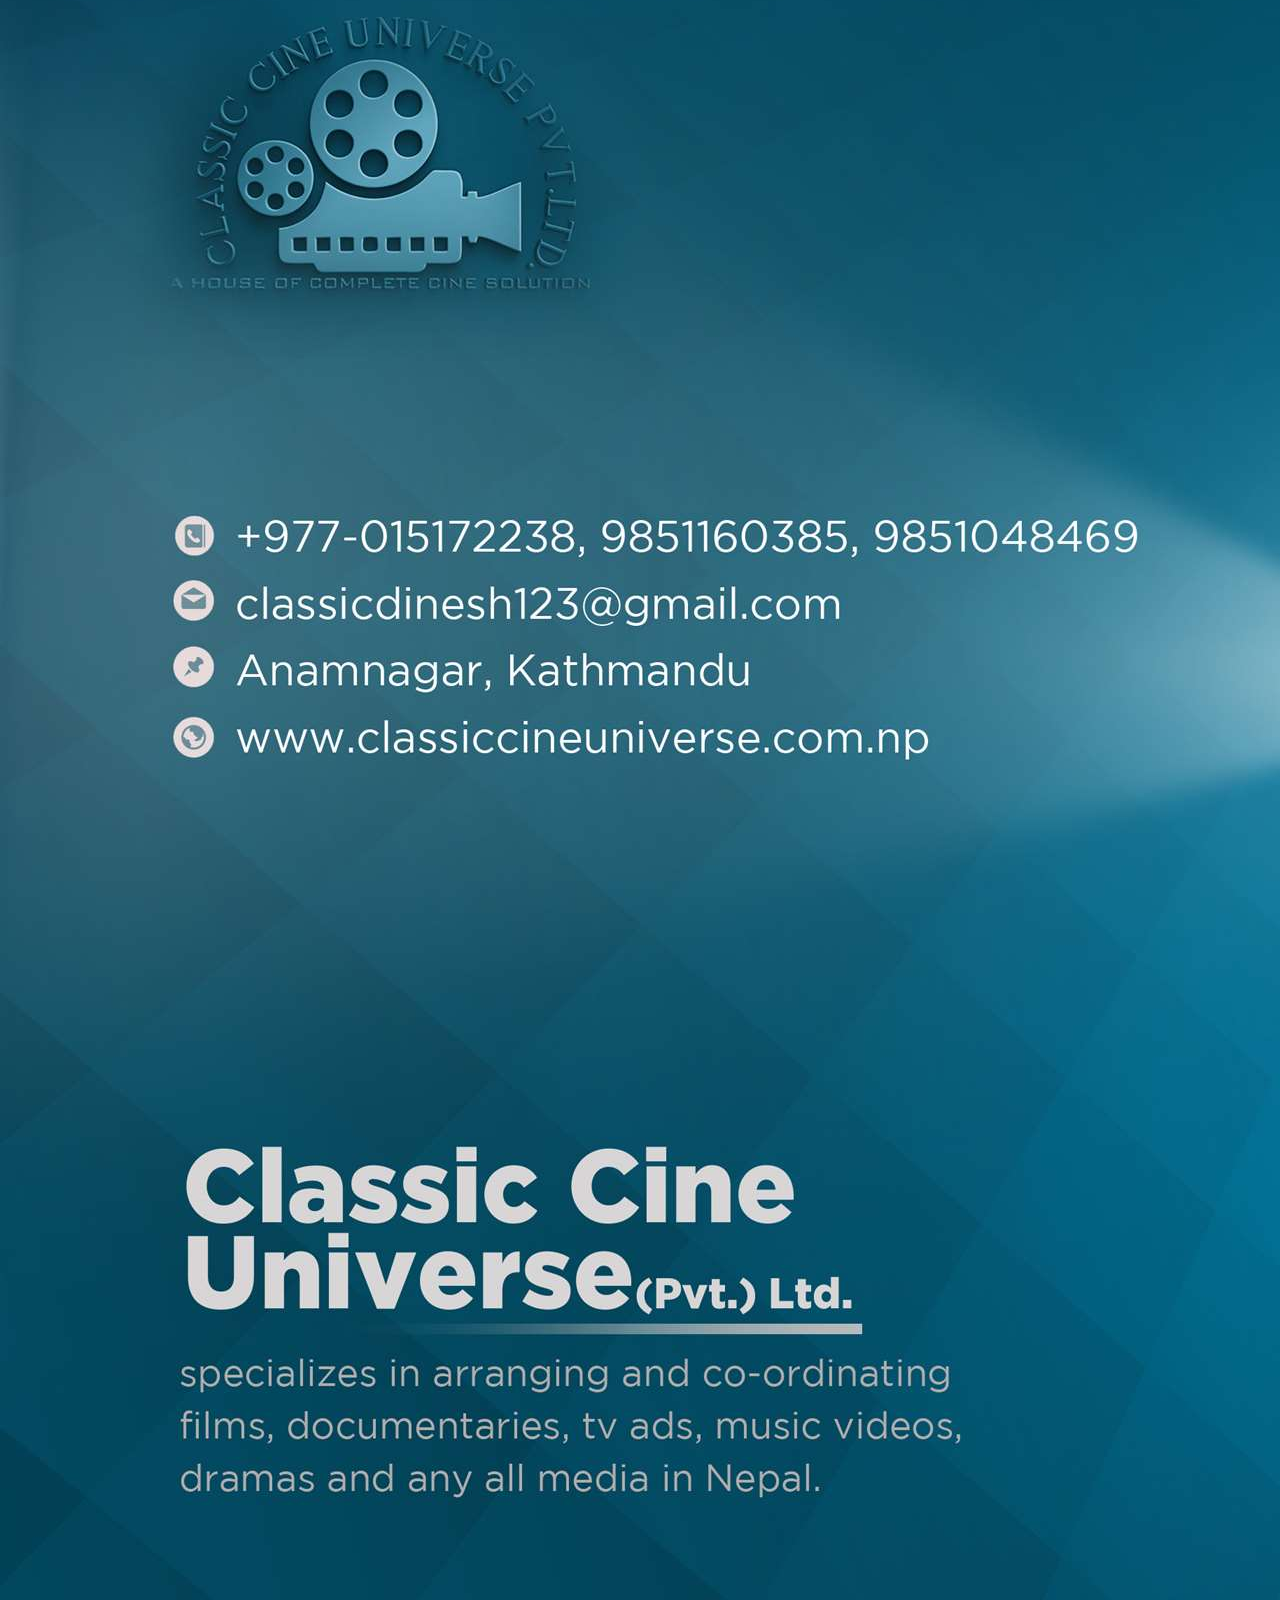
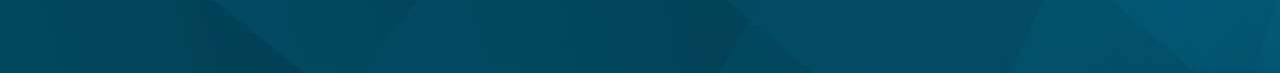
==== commit 0847206f: "Update index.html" ====
--- a/index.html
+++ b/index.html
@@ -15,14 +15,13 @@
   </head>
 <body>
 
-<nav class="navbar navbar-expand-sm   fixed-top " id="navbar" >
+<nav class="navbar navbar-expand-sm   fixed-top " id="navbar" >  
+<div class="container-fluid">
 <button class="navbar-toggler" type="button" data-bs-toggle="collapse" data-bs-target="#collapsibleNavbar">
-  <div class="container-fluid">
       <span class="navbar-toggler-icon"></span>
     </button>
     <div class="collapse navbar-collapse" id="collapsibleNavbar">
     <ul class="navbar-nav ">
-
       <li class="nav-item">
         <a class="nav-link" href="#" id="a">HOME</a>
       </li>
@@ -48,7 +47,6 @@
   </div>
 </div>
 </nav>
-
 <!--navbar-->
 
 <!--background-->
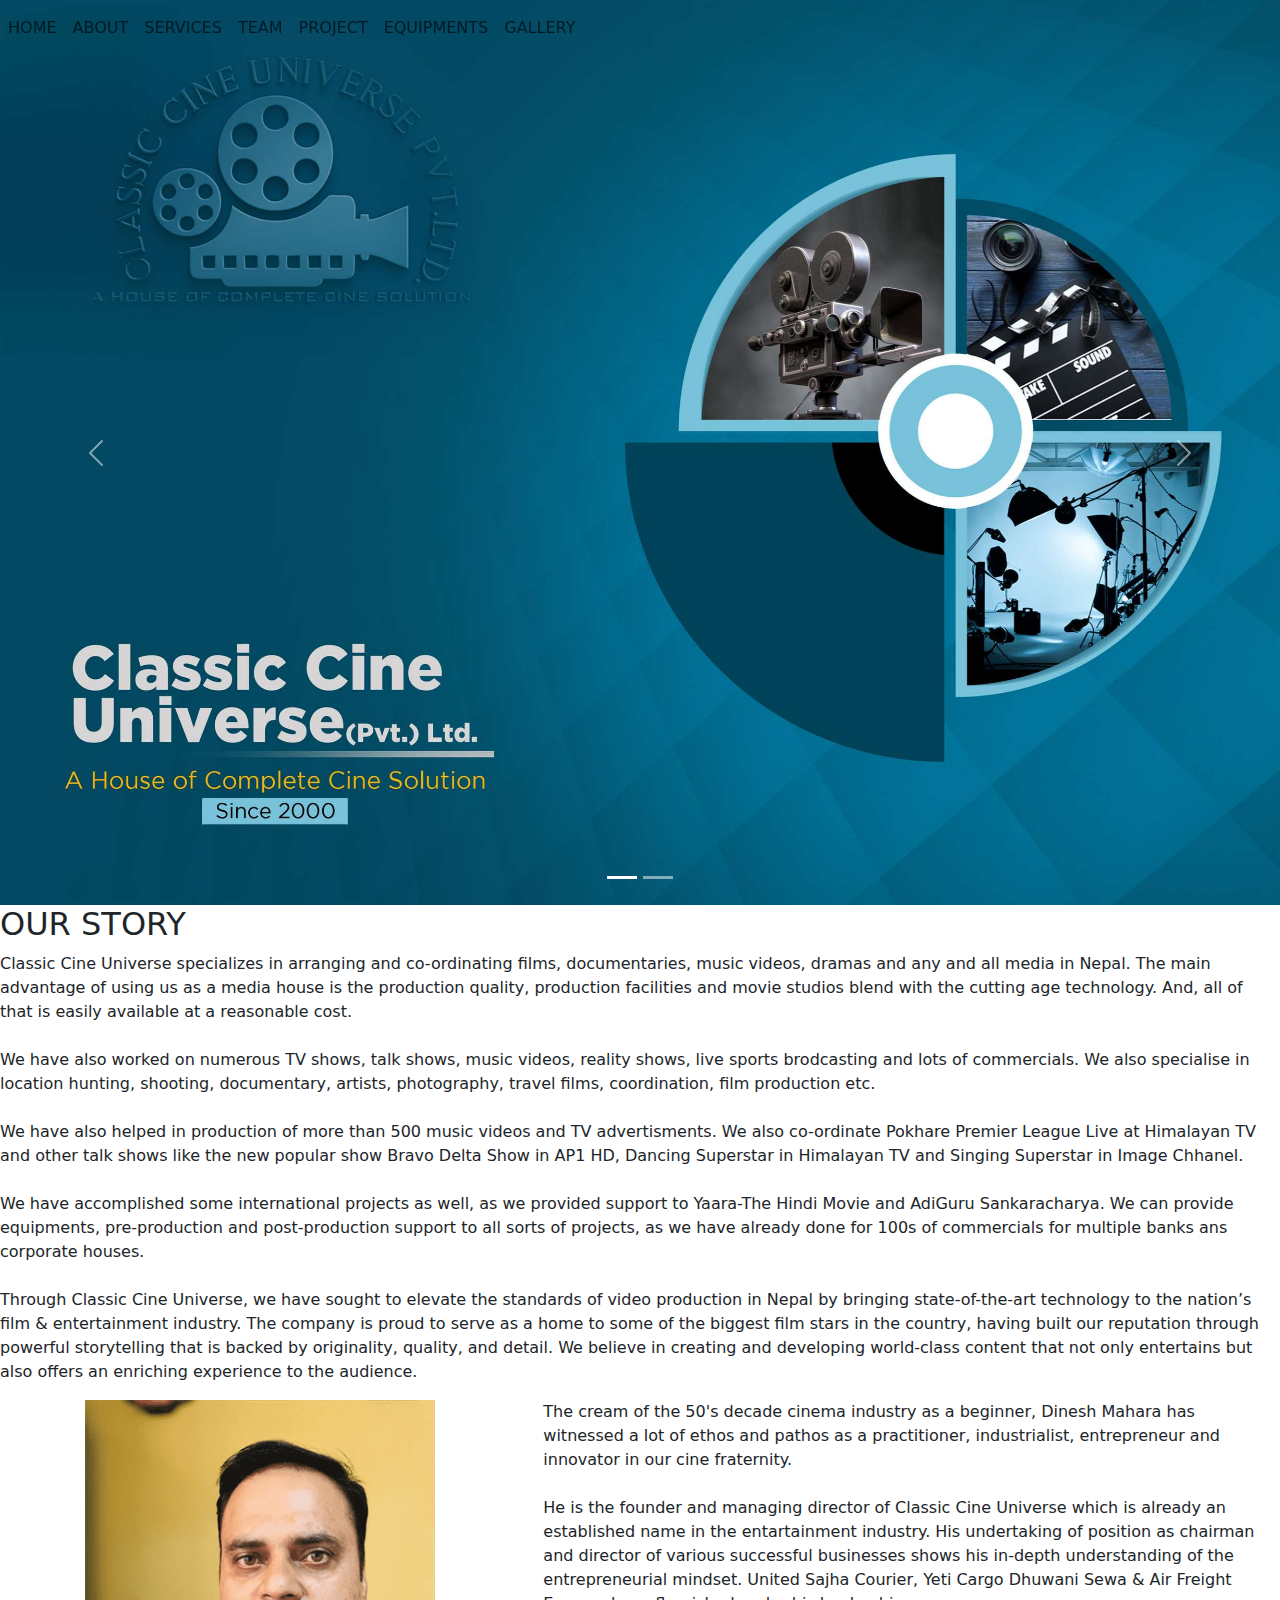
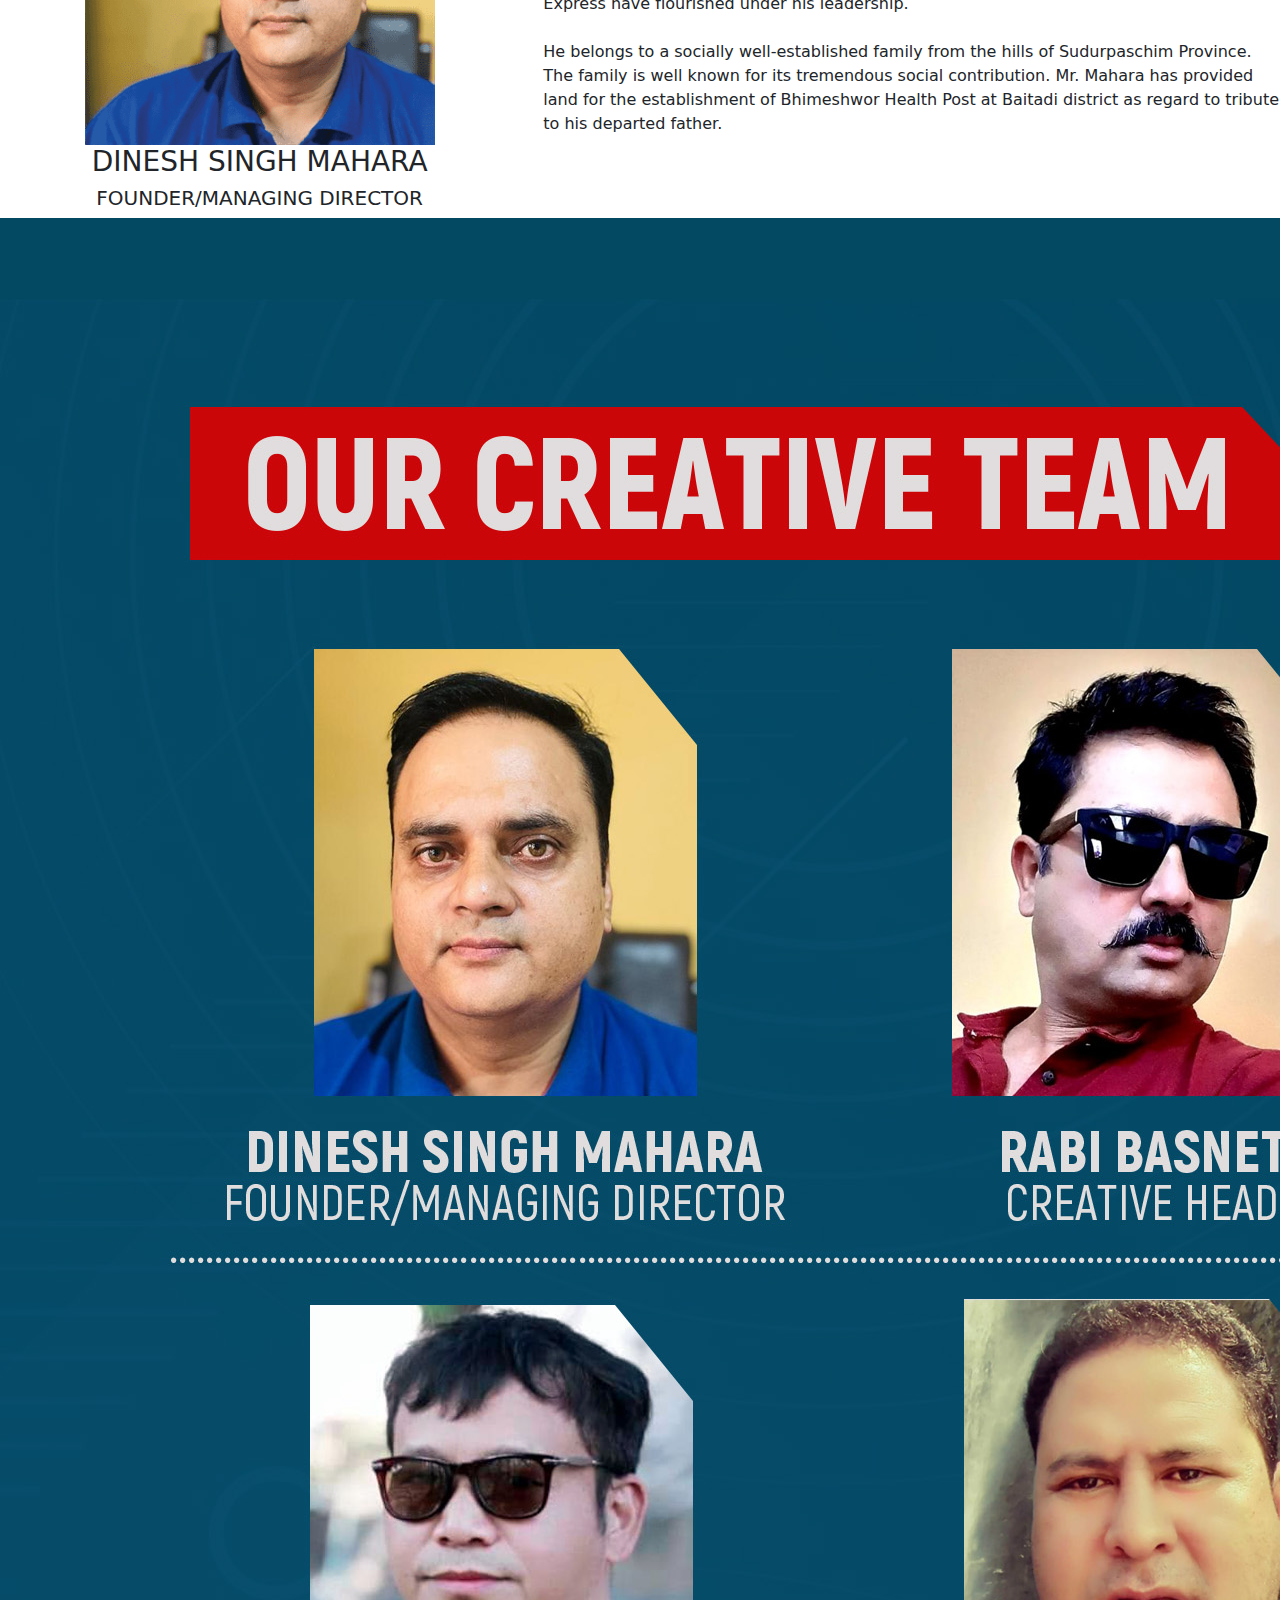
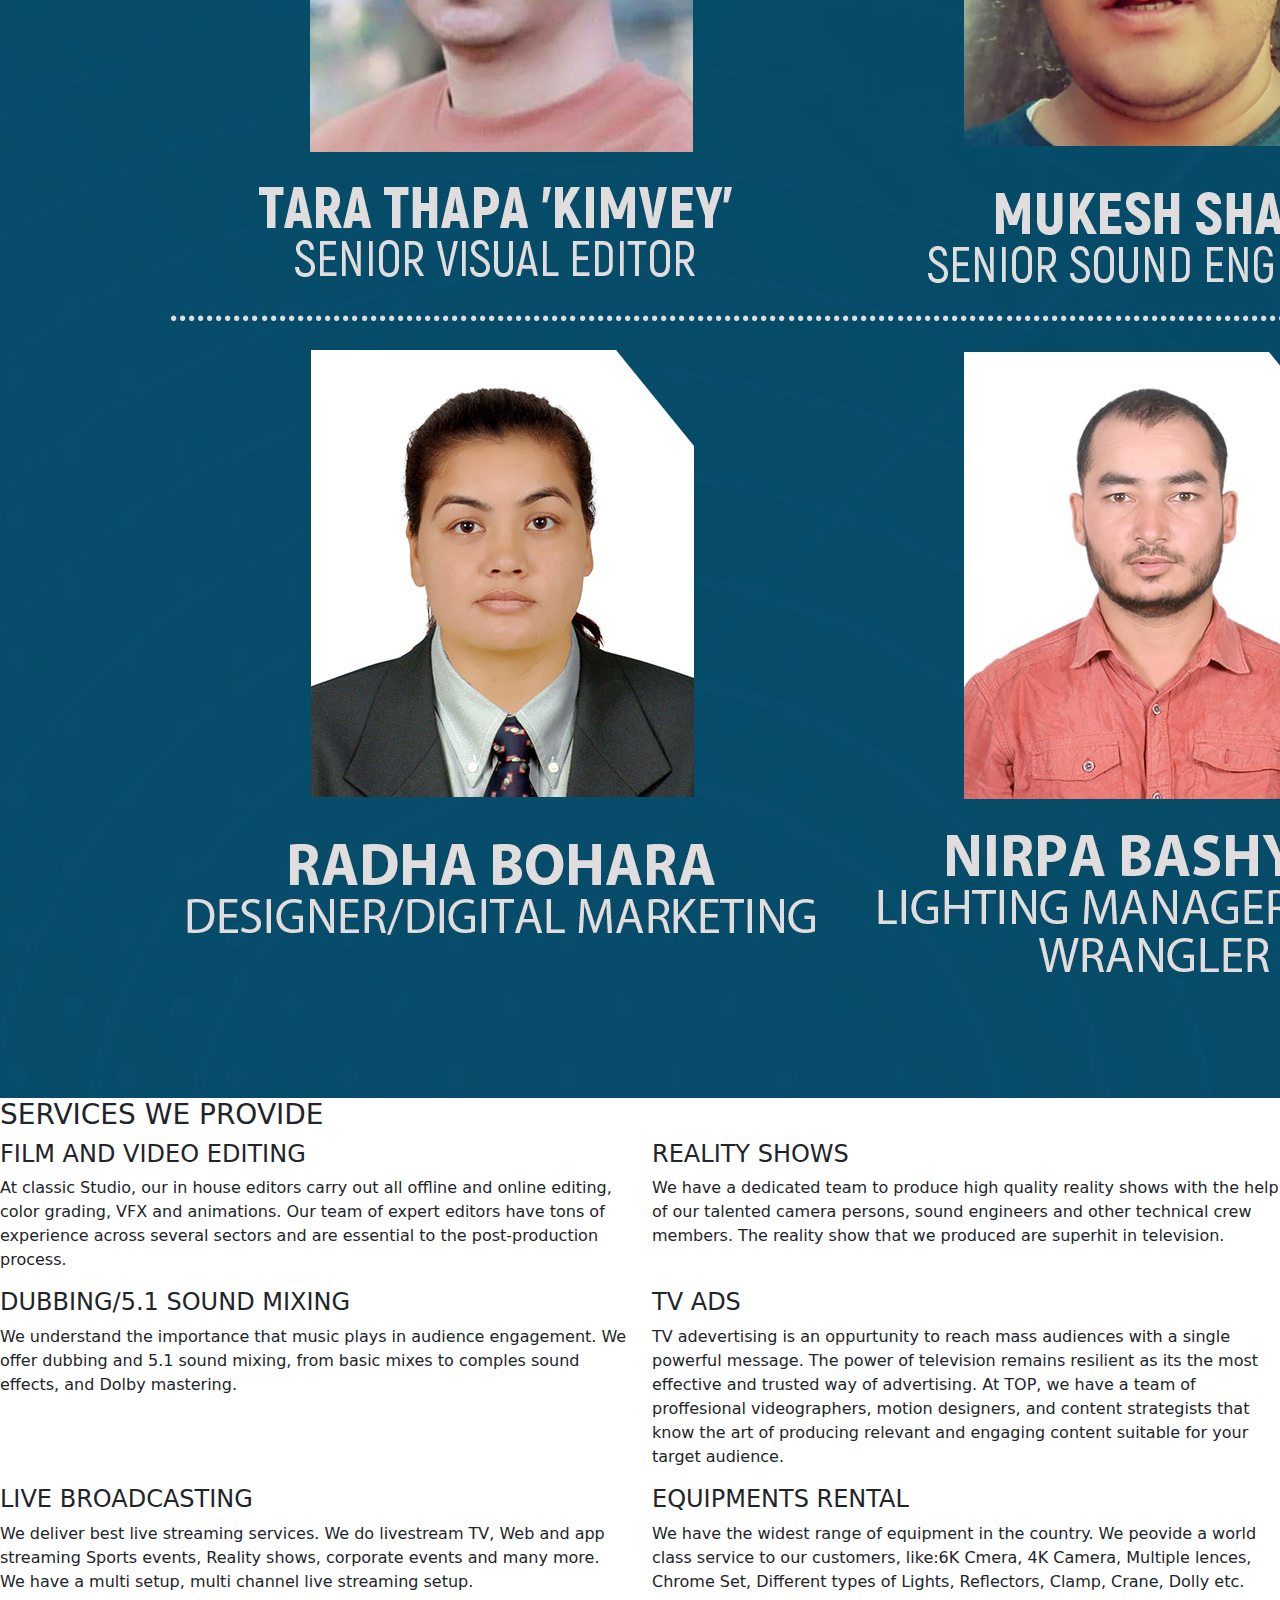
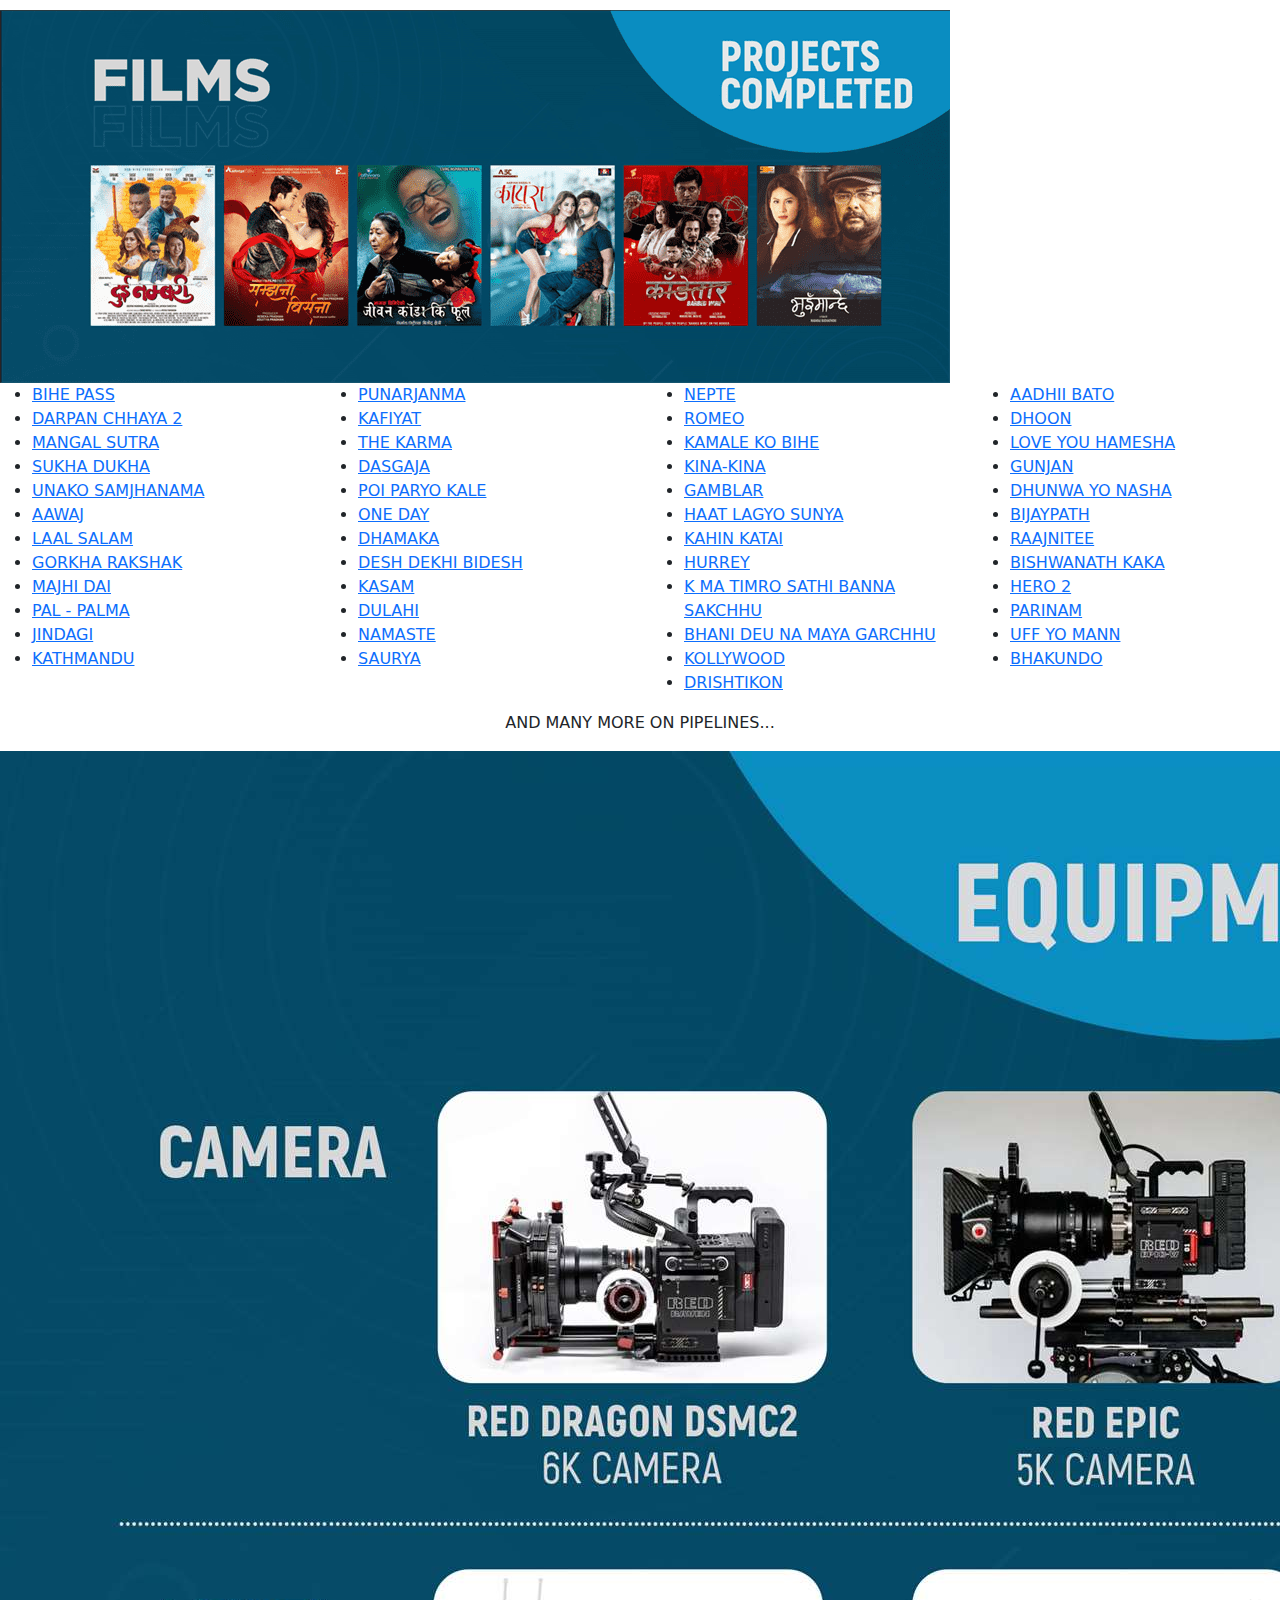
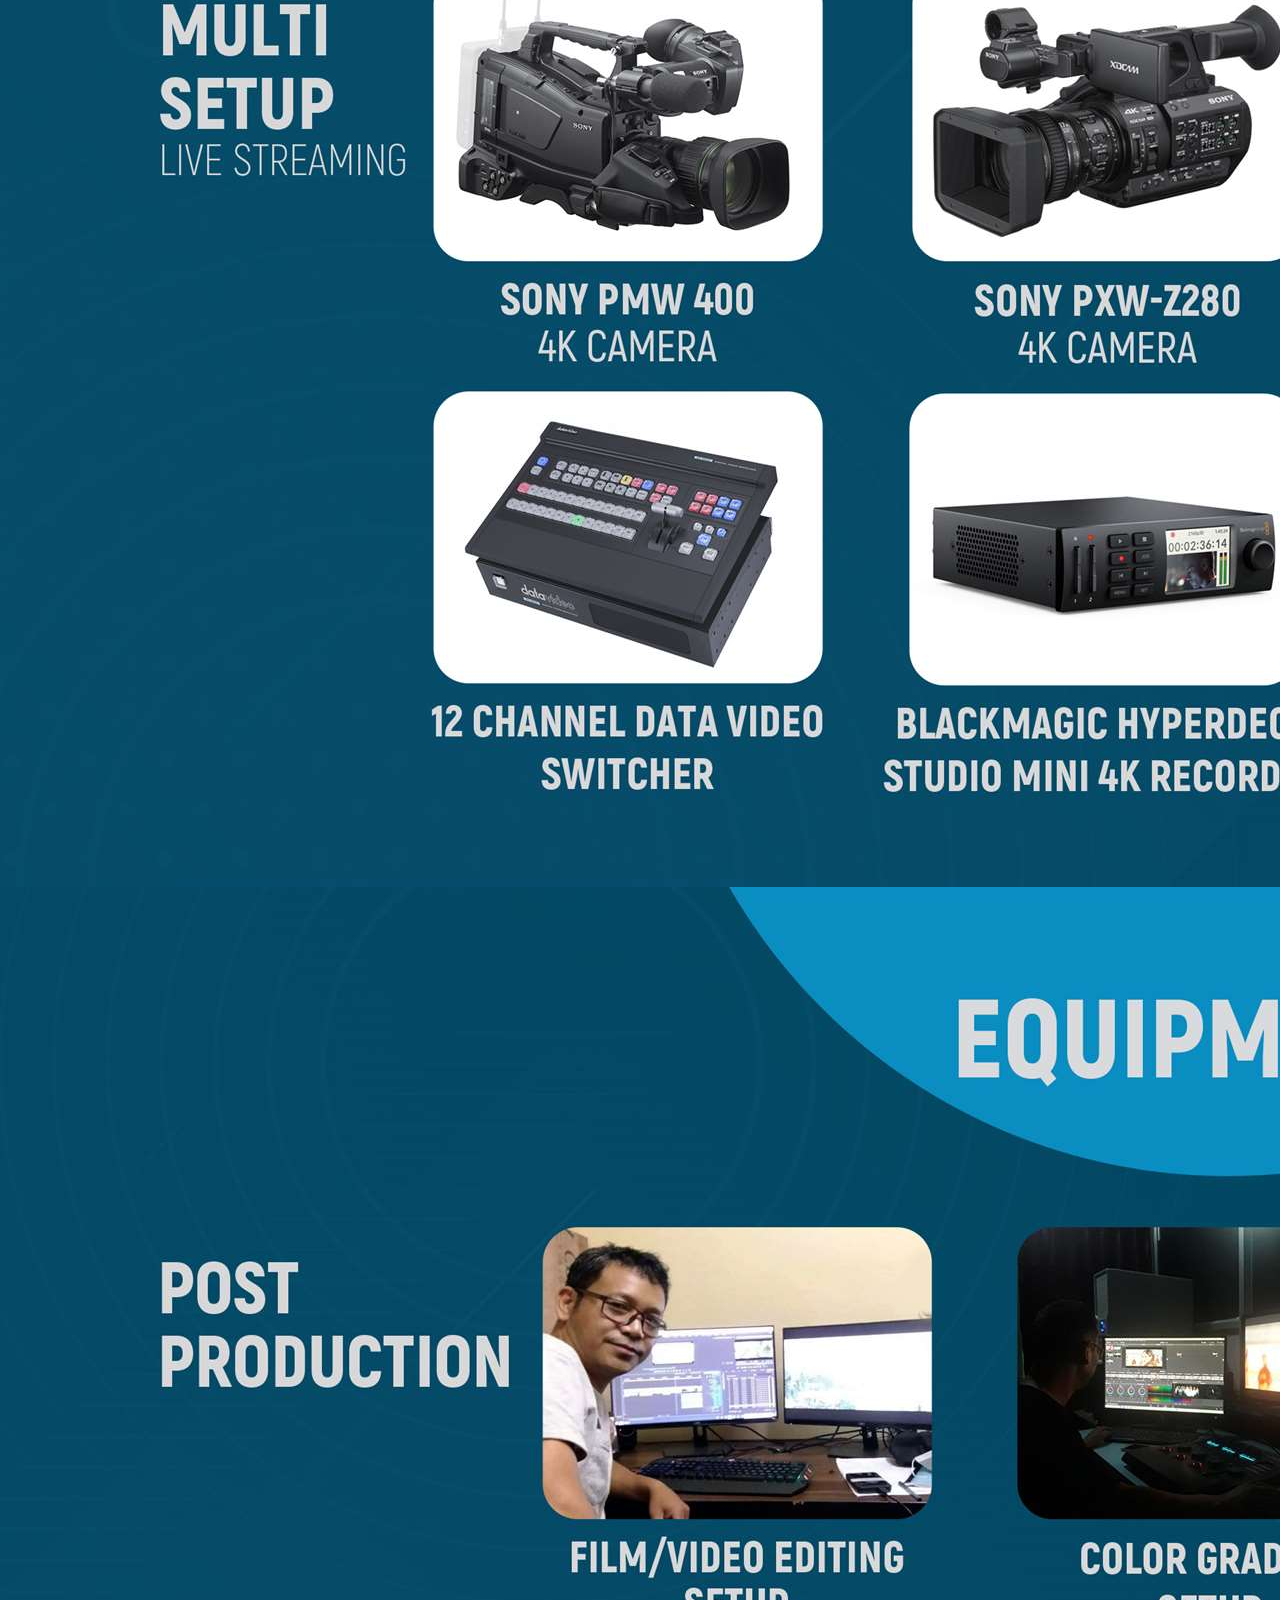
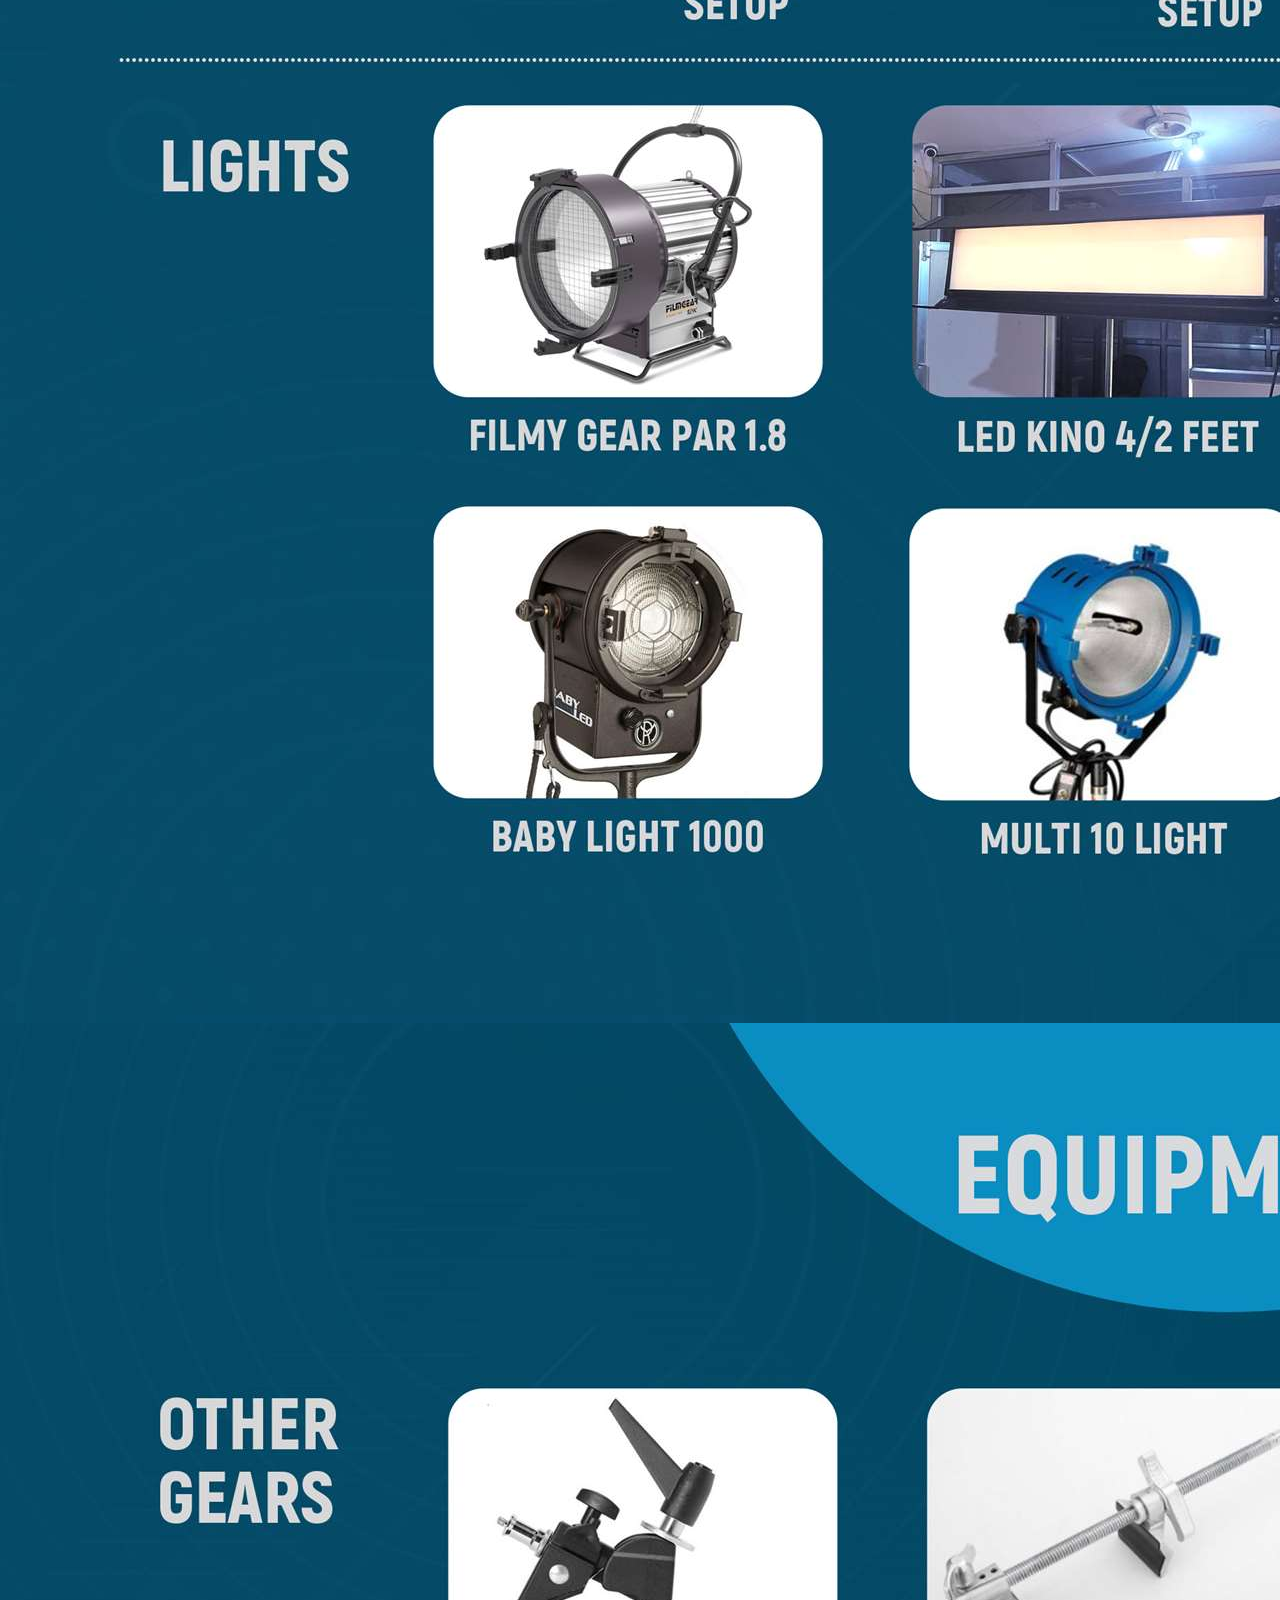
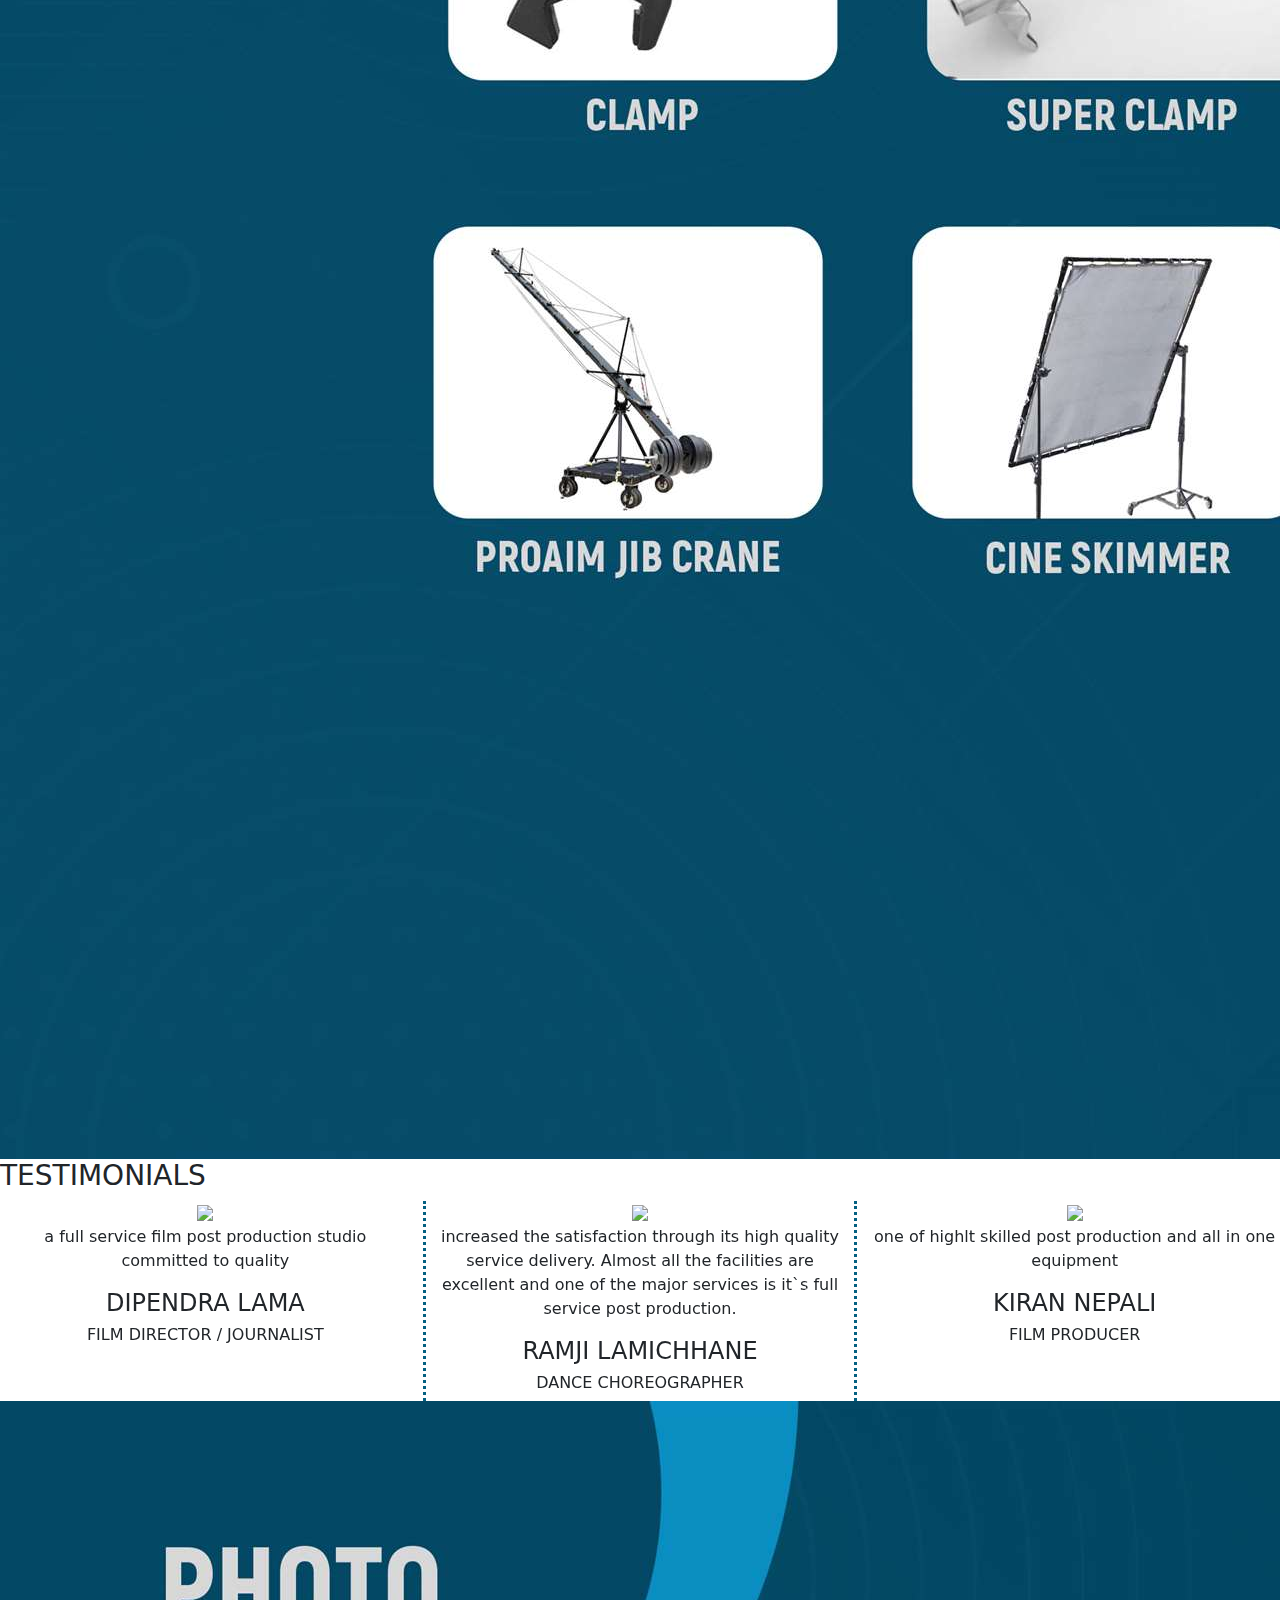
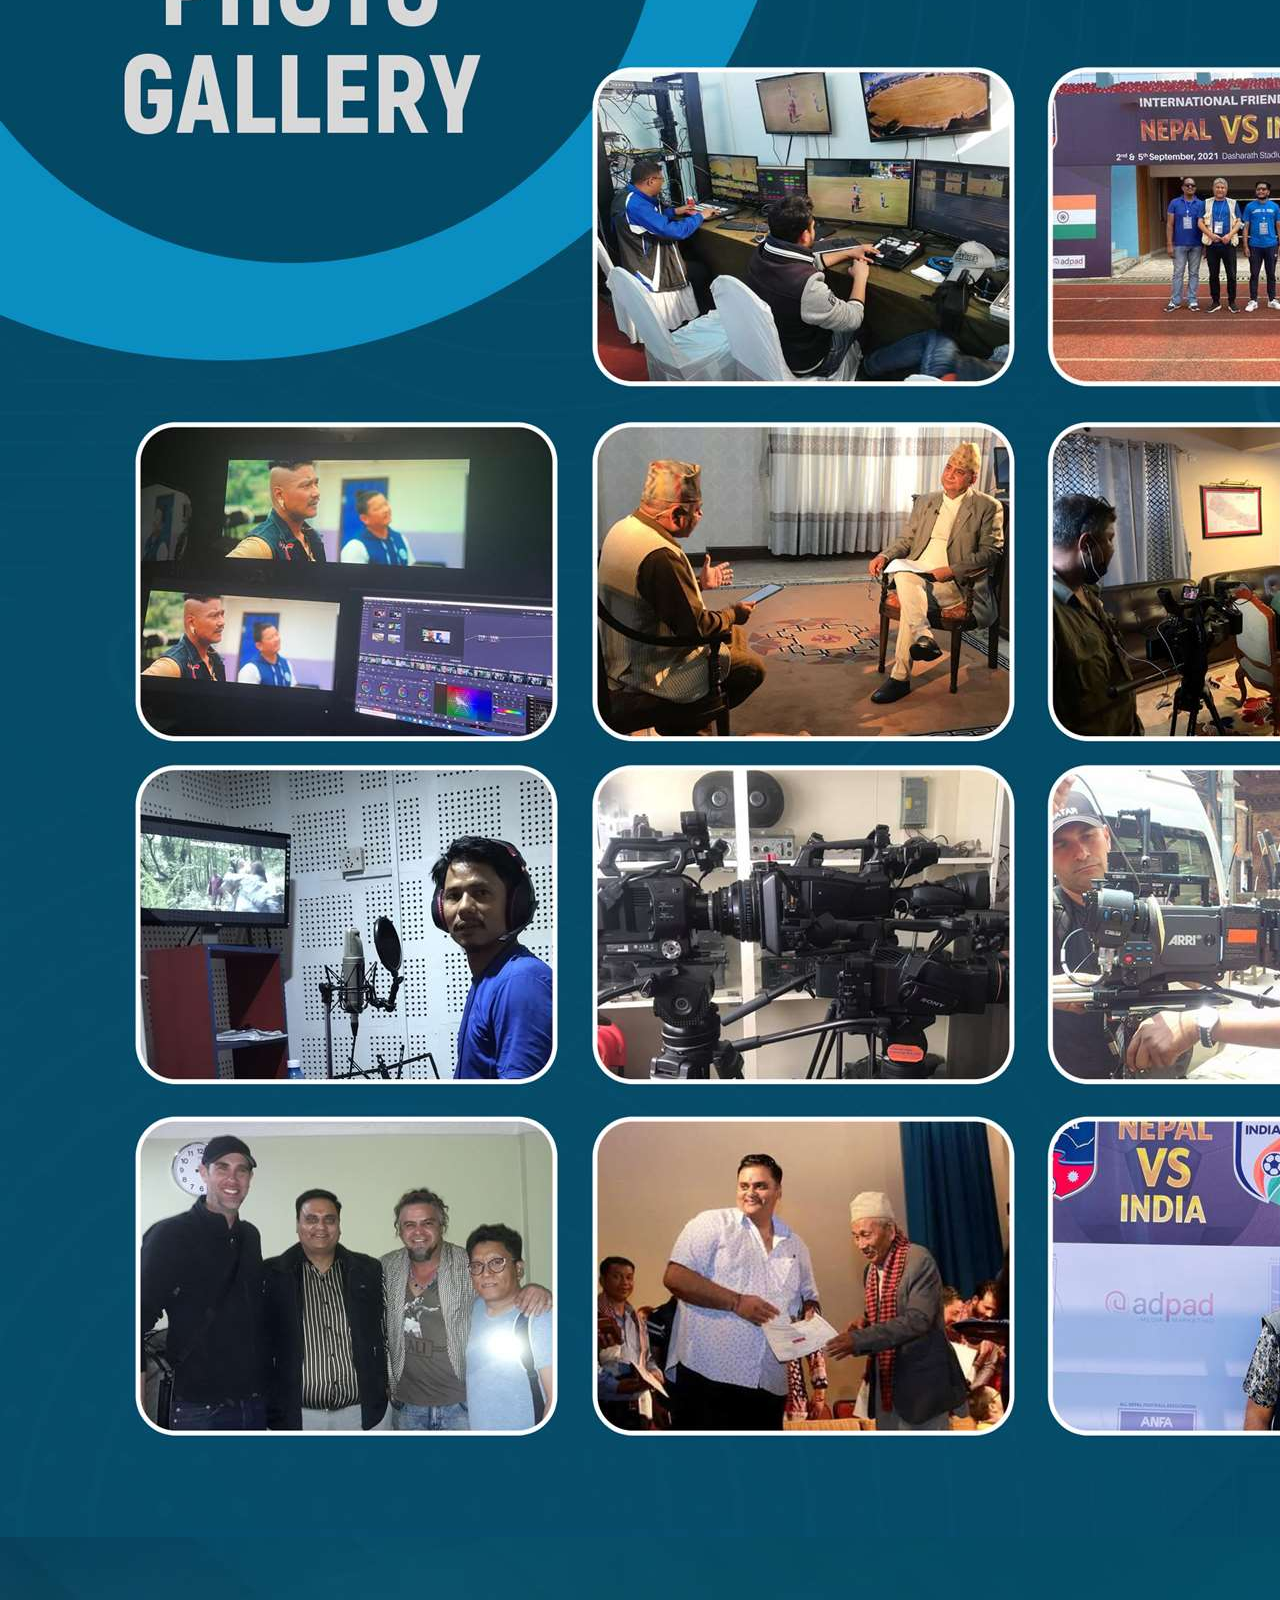
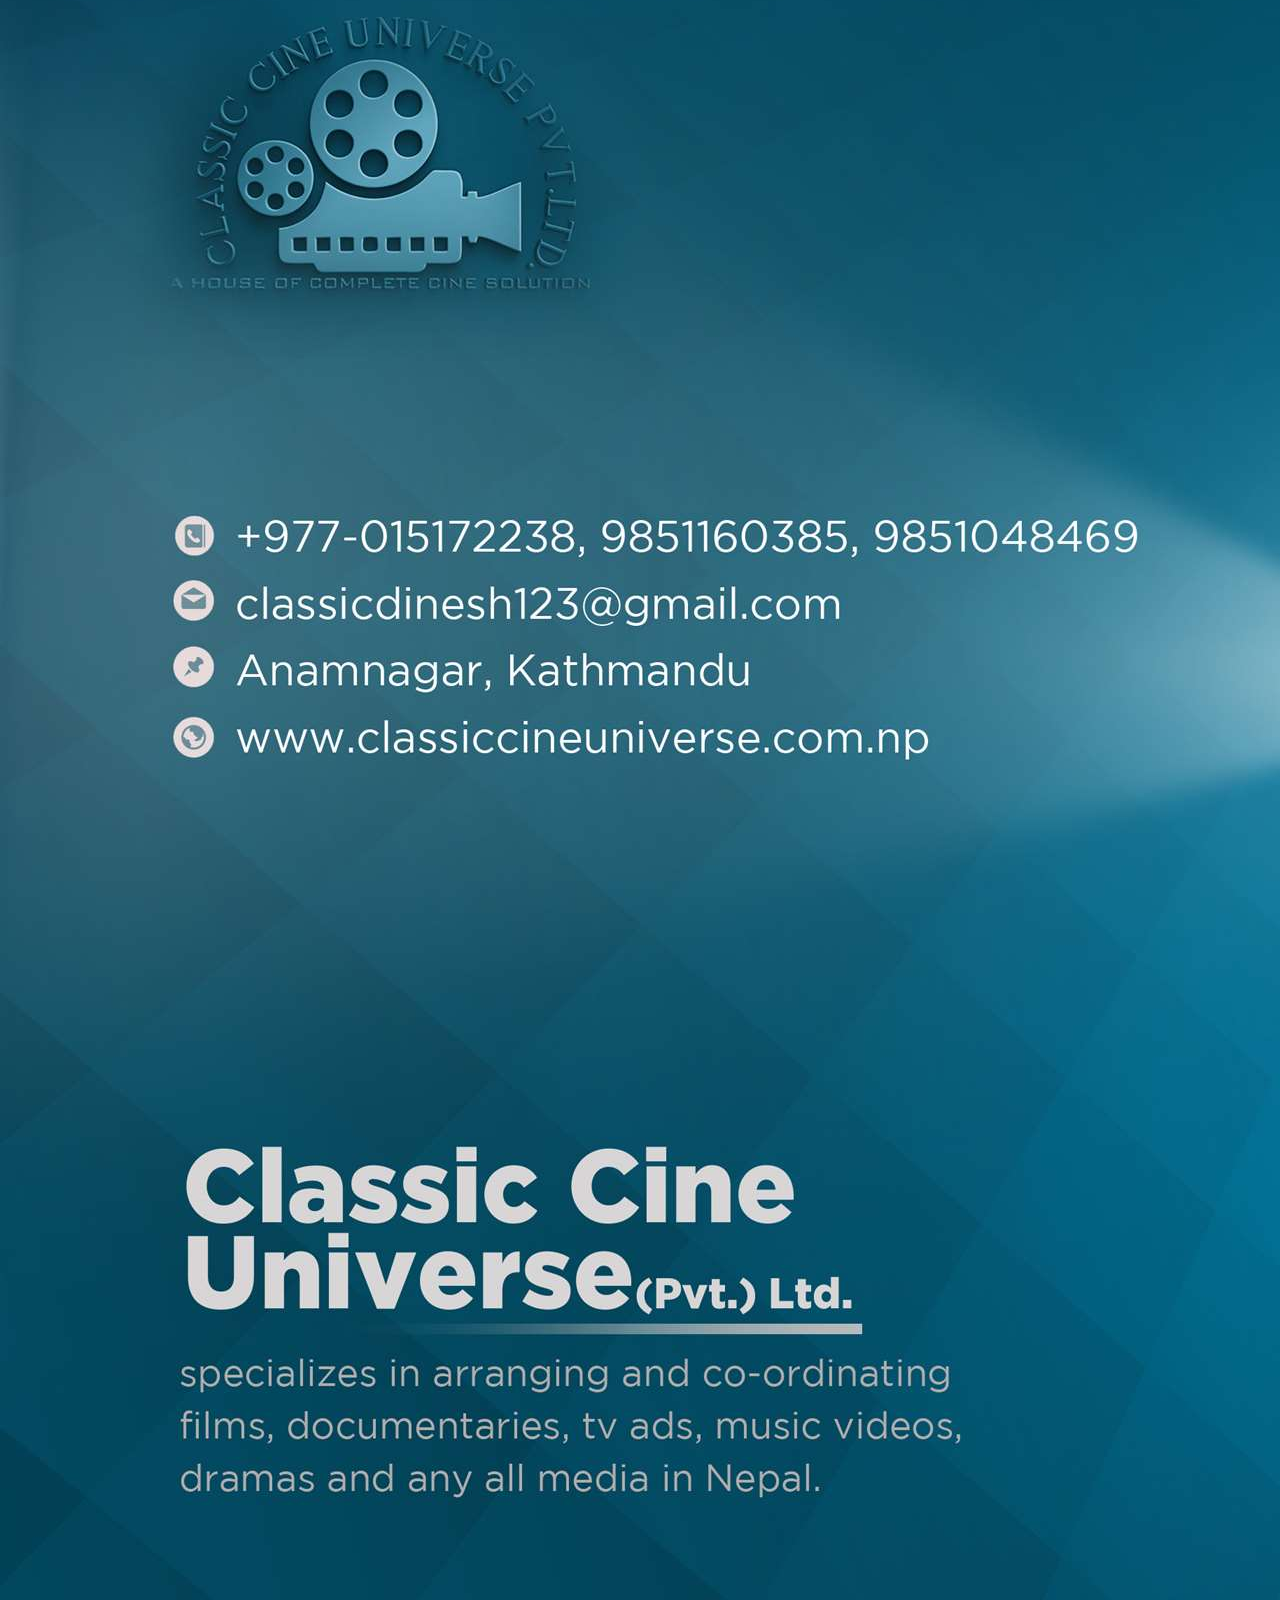
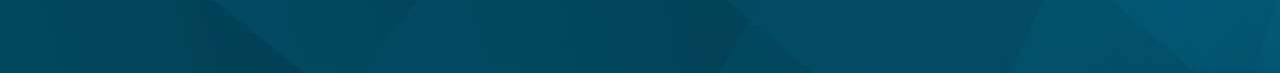
==== commit bc1caed8: "Update index.html" ====
--- a/index.html
+++ b/index.html
@@ -11,12 +11,10 @@
    <link rel="stylesheet" type="text/css" href="classic cine universe.css">
    <script src="mobile.js">
    </script>
-   
   </head>
 <body>
 
-<nav class="navbar navbar-expand-sm   fixed-top " id="navbar" >  
-<div class="container-fluid">
+<nav class="navbar navbar-expand-sm   fixed-top container-fluid" id="navbar" >  
 <button class="navbar-toggler" type="button" data-bs-toggle="collapse" data-bs-target="#collapsibleNavbar">
       <span class="navbar-toggler-icon"></span>
     </button>
@@ -83,7 +81,7 @@
 
 <!--carousel-->
 
-<div class="background1">
+<div class="background1" id = "ABOUT">
 <h2>OUR STORY</h2>
 <div class="line">
   
@@ -137,7 +135,7 @@
 <!--section-->
 
 
-<div class="services">
+<div class="services" id = "services">
 <div class="text">
 <h3> SERVICES WE PROVIDE </h3>
 </div>
@@ -191,7 +189,7 @@
 
 
 
-<div class="projects">
+<div class="projects" id = "projects">
 
 <!--image-->
 <div class="row">
